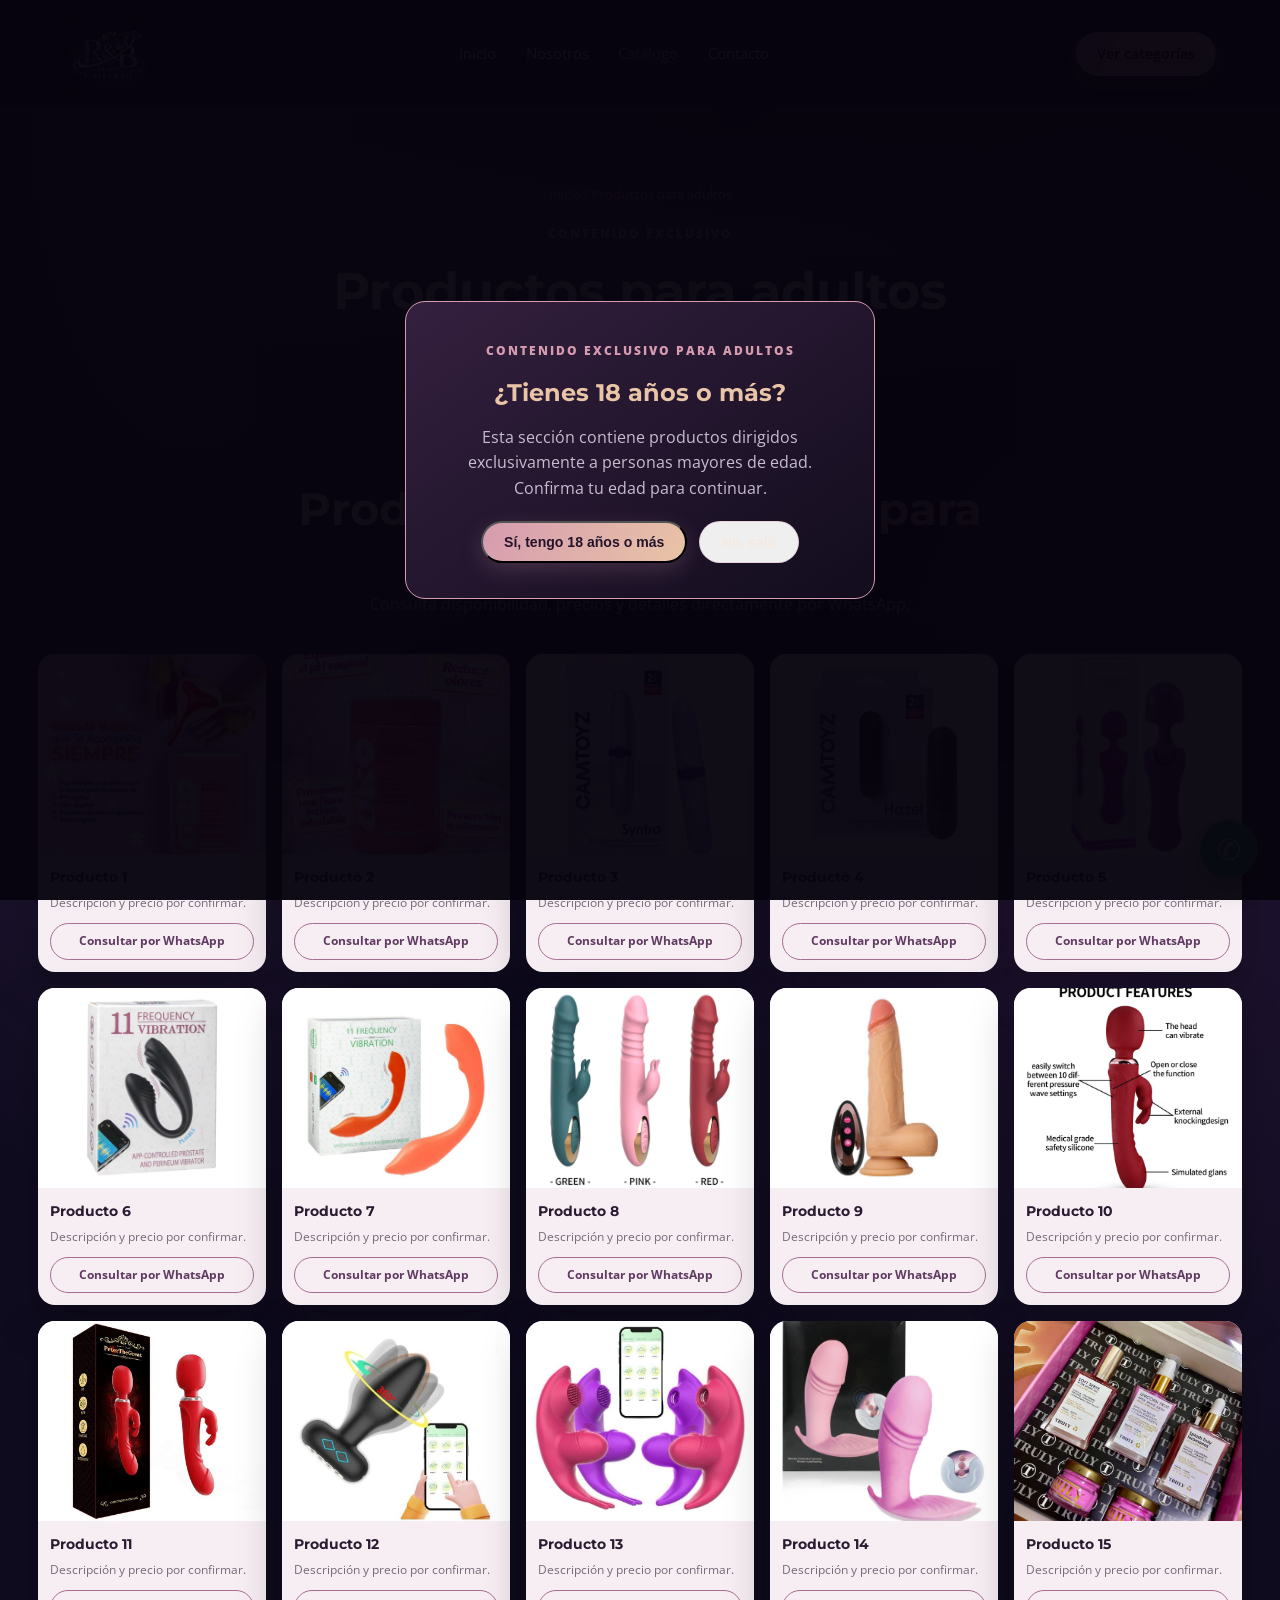
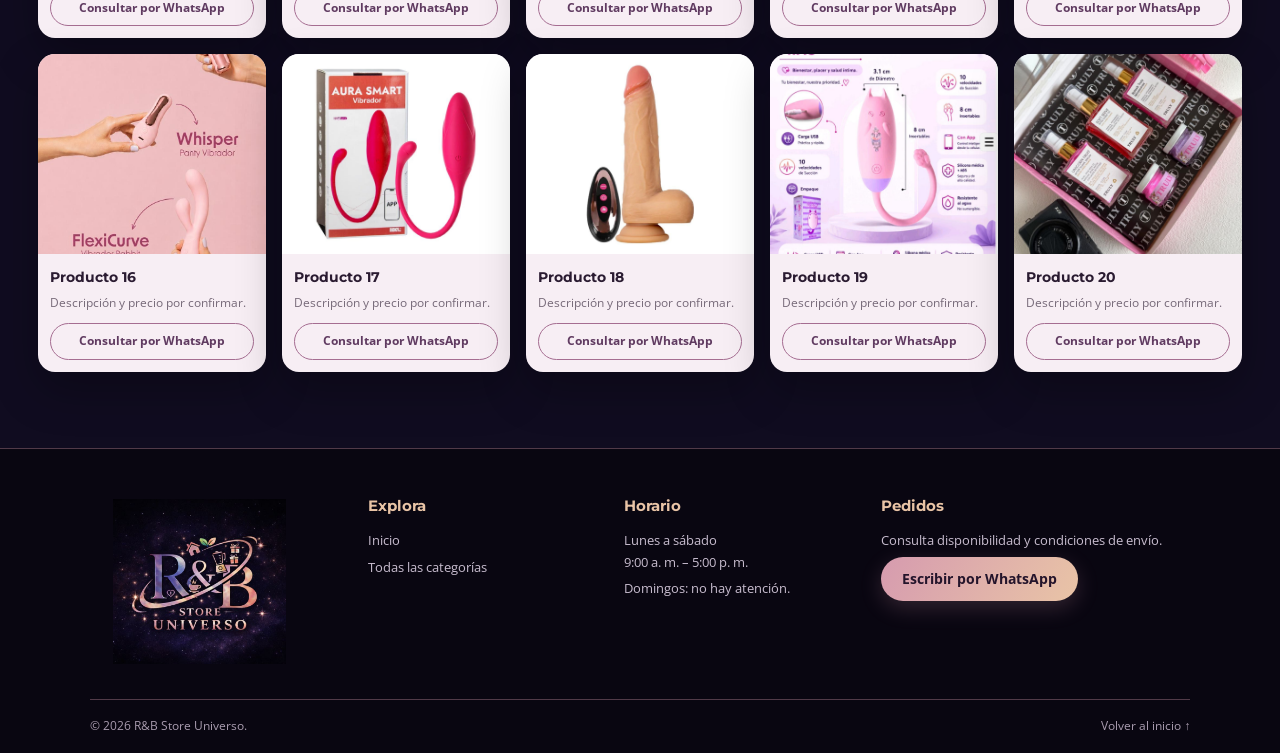
==== Paginas/Adultos/index.html @ d312e918 "Avances Proyecto Integrador" ====
<!DOCTYPE html>
<html lang="es">
<head>
<meta charset="UTF-8">
<meta name="viewport" content="width=device-width, initial-scale=1.0">
<title>Productos para adultos | R&B Store Universo</title>
<link href="https://fonts.googleapis.com/css2?family=Montserrat:wght@400;500;600;700;800&family=Open+Sans:wght@400;500;600;700&display=swap" rel="stylesheet">
<link rel="stylesheet" href="../../Css/estilos.css">
<script src="../../Js/script.js" defer></script>
</head>
<body>
<header class="site-header">
  <a class="brand" href="../../index.html"><img src="../../Img/logo.png" alt="R&B Store Universo"></a>
  <button class="menu-toggle" aria-label="Abrir menú" aria-expanded="false"><span></span><span></span><span></span></button>
  <nav class="main-nav"><a href="../../index.html">Inicio</a><a href="../../index.html#nosotros">Nosotros</a><a class="active" href="#productos">Catálogo</a><a href="../../index.html#contacto">Contacto</a></nav>
  <a class="header-cta" href="../../index.html#categorias">Ver categorías</a>
</header>
<main>
  <section class="category-hero">
    <div class="breadcrumb"><a href="../../index.html">Inicio</a> / Productos para adultos</div>
    <span class="eyebrow">CONTENIDO EXCLUSIVO</span>
    <h1>Productos para adultos</h1>
    <p>Catálogo exclusivo para personas mayores de 18 años.</p>
  </section>
  <section class="section category-products" id="productos">
    <div class="section-heading">
      <span class="eyebrow">NUESTRO CATÁLOGO</span>
      <h2>Productos de <em>productos para adultos</em></h2>
      <p>Consulta disponibilidad, precios y detalles directamente por WhatsApp.</p>
    </div>
    <div class="product-grid grid-5x4">
      <article class="product-card">
        <img src="img/producto-01.jpg" alt="Producto 1 - Productos para adultos" loading="lazy">
        <div class="product-info">
          <h3>Producto 1</h3>
          <p>Descripción y precio por confirmar.</p>
          <a class="btn btn-outline" href="#" data-whatsapp>Consultar por WhatsApp</a>
        </div>
      </article>
      <article class="product-card">
        <img src="img/producto-02.jpg" alt="Producto 2 - Productos para adultos" loading="lazy">
        <div class="product-info">
          <h3>Producto 2</h3>
          <p>Descripción y precio por confirmar.</p>
          <a class="btn btn-outline" href="#" data-whatsapp>Consultar por WhatsApp</a>
        </div>
      </article>
      <article class="product-card">
        <img src="img/producto-03.jpg" alt="Producto 3 - Productos para adultos" loading="lazy">
        <div class="product-info">
          <h3>Producto 3</h3>
          <p>Descripción y precio por confirmar.</p>
          <a class="btn btn-outline" href="#" data-whatsapp>Consultar por WhatsApp</a>
        </div>
      </article>
      <article class="product-card">
        <img src="img/producto-04.jpg" alt="Producto 4 - Productos para adultos" loading="lazy">
        <div class="product-info">
          <h3>Producto 4</h3>
          <p>Descripción y precio por confirmar.</p>
          <a class="btn btn-outline" href="#" data-whatsapp>Consultar por WhatsApp</a>
        </div>
      </article>
      <article class="product-card">
        <img src="img/producto-05.jpg" alt="Producto 5 - Productos para adultos" loading="lazy">
        <div class="product-info">
          <h3>Producto 5</h3>
          <p>Descripción y precio por confirmar.</p>
          <a class="btn btn-outline" href="#" data-whatsapp>Consultar por WhatsApp</a>
        </div>
      </article>
      <article class="product-card">
        <img src="img/producto-06.jpg" alt="Producto 6 - Productos para adultos" loading="lazy">
        <div class="product-info">
          <h3>Producto 6</h3>
          <p>Descripción y precio por confirmar.</p>
          <a class="btn btn-outline" href="#" data-whatsapp>Consultar por WhatsApp</a>
        </div>
      </article>
      <article class="product-card">
        <img src="img/producto-07.jpg" alt="Producto 7 - Productos para adultos" loading="lazy">
        <div class="product-info">
          <h3>Producto 7</h3>
          <p>Descripción y precio por confirmar.</p>
          <a class="btn btn-outline" href="#" data-whatsapp>Consultar por WhatsApp</a>
        </div>
      </article>
      <article class="product-card">
        <img src="img/producto-08.jpg" alt="Producto 8 - Productos para adultos" loading="lazy">
        <div class="product-info">
          <h3>Producto 8</h3>
          <p>Descripción y precio por confirmar.</p>
          <a class="btn btn-outline" href="#" data-whatsapp>Consultar por WhatsApp</a>
        </div>
      </article>
      <article class="product-card">
        <img src="img/producto-09.jpg" alt="Producto 9 - Productos para adultos" loading="lazy">
        <div class="product-info">
          <h3>Producto 9</h3>
          <p>Descripción y precio por confirmar.</p>
          <a class="btn btn-outline" href="#" data-whatsapp>Consultar por WhatsApp</a>
        </div>
      </article>
      <article class="product-card">
        <img src="img/producto-10.jpg" alt="Producto 10 - Productos para adultos" loading="lazy">
        <div class="product-info">
          <h3>Producto 10</h3>
          <p>Descripción y precio por confirmar.</p>
          <a class="btn btn-outline" href="#" data-whatsapp>Consultar por WhatsApp</a>
        </div>
      </article>
      <article class="product-card">
        <img src="img/producto-11.jpg" alt="Producto 11 - Productos para adultos" loading="lazy">
        <div class="product-info">
          <h3>Producto 11</h3>
          <p>Descripción y precio por confirmar.</p>
          <a class="btn btn-outline" href="#" data-whatsapp>Consultar por WhatsApp</a>
        </div>
      </article>
      <article class="product-card">
        <img src="img/producto-12.jpg" alt="Producto 12 - Productos para adultos" loading="lazy">
        <div class="product-info">
          <h3>Producto 12</h3>
          <p>Descripción y precio por confirmar.</p>
          <a class="btn btn-outline" href="#" data-whatsapp>Consultar por WhatsApp</a>
        </div>
      </article>
      <article class="product-card">
        <img src="img/producto-13.jpg" alt="Producto 13 - Productos para adultos" loading="lazy">
        <div class="product-info">
          <h3>Producto 13</h3>
          <p>Descripción y precio por confirmar.</p>
          <a class="btn btn-outline" href="#" data-whatsapp>Consultar por WhatsApp</a>
        </div>
      </article>
      <article class="product-card">
        <img src="img/producto-14.jpg" alt="Producto 14 - Productos para adultos" loading="lazy">
        <div class="product-info">
          <h3>Producto 14</h3>
          <p>Descripción y precio por confirmar.</p>
          <a class="btn btn-outline" href="#" data-whatsapp>Consultar por WhatsApp</a>
        </div>
      </article>
      <article class="product-card">
        <img src="img/producto-15.jpg" alt="Producto 15 - Productos para adultos" loading="lazy">
        <div class="product-info">
          <h3>Producto 15</h3>
          <p>Descripción y precio por confirmar.</p>
          <a class="btn btn-outline" href="#" data-whatsapp>Consultar por WhatsApp</a>
        </div>
      </article>
      <article class="product-card">
        <img src="img/producto-16.jpg" alt="Producto 16 - Productos para adultos" loading="lazy">
        <div class="product-info">
          <h3>Producto 16</h3>
          <p>Descripción y precio por confirmar.</p>
          <a class="btn btn-outline" href="#" data-whatsapp>Consultar por WhatsApp</a>
        </div>
      </article>
      <article class="product-card">
        <img src="img/producto-17.jpg" alt="Producto 17 - Productos para adultos" loading="lazy">
        <div class="product-info">
          <h3>Producto 17</h3>
          <p>Descripción y precio por confirmar.</p>
          <a class="btn btn-outline" href="#" data-whatsapp>Consultar por WhatsApp</a>
        </div>
      </article>
      <article class="product-card">
        <img src="img/producto-18.jpg" alt="Producto 18 - Productos para adultos" loading="lazy">
        <div class="product-info">
          <h3>Producto 18</h3>
          <p>Descripción y precio por confirmar.</p>
          <a class="btn btn-outline" href="#" data-whatsapp>Consultar por WhatsApp</a>
        </div>
      </article>
      <article class="product-card">
        <img src="img/producto-19.jpg" alt="Producto 19 - Productos para adultos" loading="lazy">
        <div class="product-info">
          <h3>Producto 19</h3>
          <p>Descripción y precio por confirmar.</p>
          <a class="btn btn-outline" href="#" data-whatsapp>Consultar por WhatsApp</a>
        </div>
      </article>
      <article class="product-card">
        <img src="img/producto-20.jpg" alt="Producto 20 - Productos para adultos" loading="lazy">
        <div class="product-info">
          <h3>Producto 20</h3>
          <p>Descripción y precio por confirmar.</p>
          <a class="btn btn-outline" href="#" data-whatsapp>Consultar por WhatsApp</a>
        </div>
      </article>
    </div>
  </section>
</main>
<footer class="site-footer" id="contacto">
  <div class="footer-main">
    <a class="footer-brand" href="../../index.html"><img src="../../Img/logo.png" alt="R&B Store Universo"></a>
    <div><h3>Explora</h3><a href="../../index.html">Inicio</a><a href="../../index.html#categorias">Todas las categorías</a></div>
    <div><h3>Horario</h3><p>Lunes a sábado<br>9:00 a. m. – 5:00 p. m.</p><p>Domingos: no hay atención.</p></div>
    <div><h3>Pedidos</h3><p>Consulta disponibilidad y condiciones de envío.</p><a class="btn btn-primary" href="#" data-whatsapp>Escribir por WhatsApp</a></div>
  </div>
  <div class="footer-bottom"><span>© <span data-year></span> R&amp;B Store Universo.</span><a href="../../index.html">Volver al inicio ↑</a></div>
</footer>
<a class="whatsapp-float" href="#" data-whatsapp aria-label="Contactar por WhatsApp">✆</a>
<div class="age-gate" data-age-gate role="dialog" aria-modal="true" aria-labelledby="age-title">
  <div class="age-box">
    <span class="eyebrow">CONTENIDO EXCLUSIVO PARA ADULTOS</span>
    <h2 id="age-title">¿Tienes 18 años o más?</h2>
    <p>Esta sección contiene productos dirigidos exclusivamente a personas mayores de edad. Confirma tu edad para continuar.</p>
    <div class="age-actions">
      <button class="btn btn-primary" data-age-yes>Sí, tengo 18 años o más</button>
      <button class="btn btn-secondary" data-age-no>No, salir</button>
    </div>
  </div>
</div>
</body>
</html>
---- Css/estilos.css ----
/* Identidad R&B Store Universo: azul noche, morado, rosa champagne y rose gold */
:root{--night:#100c20;--purple:#302044;--purple2:#4a2b61;--rose:#d69baf;--gold:#e9c4a6;--lavender:#d8d1e9;--cream:#f5e8df;--text:#f8f1f5;--muted:#c8bdcf;--line:rgba(214,155,175,.35);--shadow:0 18px 45px rgba(0,0,0,.28)}
*{box-sizing:border-box;margin:0;padding:0}html{scroll-behavior:smooth}body{font-family:"Open Sans",sans-serif;color:var(--text);background:radial-gradient(ellipse at 15% 5%,#38234d 0,transparent 35%),radial-gradient(ellipse at 85% 30%,#251536 0,transparent 35%),var(--night);line-height:1.6}a{color:inherit;text-decoration:none}img{max-width:100%;display:block}
.site-header{min-height:94px;padding:12px clamp(18px,5vw,76px);display:flex;align-items:center;justify-content:space-between;gap:24px;background:rgba(12,8,23,.94);border-bottom:1px solid var(--line);position:relative;z-index:20}.brand img{width:118px;height:72px;object-fit:contain}.main-nav{display:flex;align-items:center;gap:clamp(14px,2.3vw,34px)}.main-nav a{font-size:.91rem;color:var(--cream)}.main-nav a:hover,.main-nav a.active{color:var(--rose)}.header-cta,.btn{display:inline-flex;align-items:center;justify-content:center;gap:9px;border-radius:999px;padding:11px 21px;font-weight:700;font-size:.88rem;transition:.2s}.header-cta,.btn-primary{color:#24142b;background:linear-gradient(120deg,var(--rose),var(--gold));box-shadow:0 7px 22px rgba(214,155,175,.2)}.btn:hover,.header-cta:hover{transform:translateY(-2px);box-shadow:0 10px 26px rgba(214,155,175,.3)}.menu-toggle{display:none;background:none;border:0;cursor:pointer}.menu-toggle span{display:block;width:26px;height:2px;background:var(--gold);margin:6px}
.hero{min-height:490px;padding:70px clamp(22px,8vw,120px);display:grid;grid-template-columns:1.05fr .95fr;align-items:center;gap:35px;overflow:hidden;background:radial-gradient(ellipse at 72% 45%,rgba(121,64,145,.48),transparent 43%)}.eyebrow{font-size:.72rem;letter-spacing:2px;color:var(--rose);font-weight:800}.hero h1,.section-heading h2,.about-copy h2,.promo-banner h2,.category-hero h1{font-family:Montserrat,sans-serif;font-size:clamp(2.35rem,5vw,4.4rem);line-height:1.12;margin:16px 0;color:var(--cream)}h1 em,h2 em{font-style:normal;color:var(--rose)}.hero-content p{max-width:510px;color:var(--muted);font-size:1.08rem;margin-bottom:28px}.hero-art{min-height:320px;display:grid;place-items:center;position:relative}.hero-product{width:min(300px,75%);aspect-ratio:1;border:1px solid rgba(233,196,166,.65);border-radius:50%;display:grid;place-content:center;text-align:center;font-family:Montserrat,sans-serif;font-size:4rem;font-weight:800;color:var(--gold);text-shadow:0 0 25px #d69baf;box-shadow:0 0 65px rgba(192,111,175,.3),inset 0 0 45px rgba(192,111,175,.18);background:radial-gradient(circle,#5a356d 0,#20142f 65%,transparent 67%)}.hero-product small{font-size:.7rem;letter-spacing:4px}.orbit{position:absolute;width:95%;height:52%;border:2px solid rgba(233,196,166,.55);border-radius:50%;transform:rotate(-24deg)}.orbit-two{width:110%;height:65%;border-color:rgba(214,155,175,.35);transform:rotate(28deg)}.spark{position:absolute;color:var(--gold);font-size:2rem}.spark-one{top:12%;left:20%}.spark-two{right:14%;top:28%}
.section{padding:76px clamp(20px,7vw,100px)}.section-heading{text-align:center;margin:0 auto 36px;max-width:700px}.section-heading h2{font-size:clamp(1.9rem,3.5vw,2.8rem);margin:8px 0}.section-heading p{color:var(--muted)}.category-grid{display:grid;grid-template-columns:repeat(4,1fr);gap:18px}.category-card{min-height:175px;border:1px solid var(--line);border-radius:18px;padding:24px 18px;background:linear-gradient(145deg,rgba(74,43,97,.7),rgba(21,13,34,.9));box-shadow:var(--shadow);transition:.25s;display:flex;flex-direction:column;align-items:flex-start;justify-content:center}.category-card:hover{transform:translateY(-6px);border-color:var(--gold)}.category-icon{font-size:2.3rem;color:var(--gold);line-height:1.2}.category-card h3{font-family:Montserrat,sans-serif;margin:12px 0 4px;font-size:1rem}.category-card>span:last-child{font-size:.78rem;color:var(--rose)}.category-adult{border-color:rgba(214,155,175,.65);background:linear-gradient(145deg,rgba(75,30,54,.8),rgba(22,12,28,.95))}
.featured-section{background:rgba(8,5,17,.32)}.product-grid{display:grid;grid-template-columns:repeat(3,1fr);gap:22px}.product-card{background:#f7eef4;color:#2a1b31;border-radius:17px;overflow:hidden;box-shadow:var(--shadow)}.product-placeholder{height:190px;display:grid;place-items:center;background:linear-gradient(135deg,#ead8e7,#f9eee8);color:#795a78;font-size:.75rem;font-weight:800;letter-spacing:1px}.product-info{padding:18px}.product-info h3{font-family:Montserrat,sans-serif;font-size:1rem}.product-info p{color:#776a79;font-size:.85rem;margin:5px 0 14px}.btn-outline{border:1px solid #a56d91;color:#603b61;padding:9px 14px;font-size:.78rem}
.about-section{display:grid;grid-template-columns:.7fr 1.3fr;align-items:center;gap:55px}.about-logo{display:grid;place-items:center;padding:20px;background:radial-gradient(circle,rgba(91,52,111,.5),transparent 68%)}.about-logo img{width:min(300px,100%);border-radius:12px;mix-blend-mode:screen}.about-copy h2{font-size:clamp(1.8rem,3vw,2.8rem)}.about-copy p{color:var(--muted);margin:15px 0 20px}.text-link{color:var(--gold);font-weight:700}.benefits{padding-top:20px;display:grid;grid-template-columns:repeat(4,1fr);gap:20px;text-align:center}.benefits>div{padding:25px 15px;border:1px solid var(--line);border-radius:15px;background:rgba(55,34,70,.45)}.benefits span{font-size:2rem;color:var(--rose)}.benefits h3{font-family:Montserrat,sans-serif;font-size:1rem;margin:8px}.benefits p{font-size:.82rem;color:var(--muted)}
.promo-banner{margin:15px clamp(20px,7vw,100px) 75px;padding:45px 50px;border:1px solid var(--line);border-radius:24px;background:radial-gradient(ellipse at 80% 50%,rgba(125,64,138,.6),transparent 45%),linear-gradient(110deg,#261733,#140d22);display:flex;align-items:center;justify-content:space-between;gap:20px}.promo-banner h2{font-size:clamp(1.7rem,3vw,2.6rem)}.promo-banner p{color:var(--muted)}
.site-footer{background:#090611;border-top:1px solid var(--line);padding:45px clamp(20px,7vw,100px) 18px}.footer-main{display:grid;grid-template-columns:1.1fr 1fr 1fr 1.4fr;gap:35px}.footer-brand img{width:150px;height:110px;object-fit:contain}.footer-main h3{font-family:Montserrat,sans-serif;color:var(--gold);font-size:.95rem;margin-bottom:12px}.footer-main p,.footer-main a:not(.btn){font-size:.84rem;color:var(--muted);display:block;margin:5px 0}.footer-bottom{border-top:1px solid var(--line);margin-top:30px;padding-top:16px;display:flex;justify-content:space-between;gap:15px;color:#a99caf;font-size:.76rem}.whatsapp-float{position:fixed;right:22px;bottom:22px;width:58px;height:58px;border-radius:50%;display:grid;place-items:center;background:#20c56b;color:#fff;font-size:1.8rem;box-shadow:0 8px 25px rgba(0,0,0,.35);z-index:15}
.category-hero{text-align:center;padding:75px 20px 55px;background:radial-gradient(ellipse at center,rgba(103,58,127,.5),transparent 65%)}.category-hero h1{font-size:clamp(2rem,4vw,3.4rem)}.category-hero p{color:var(--muted);max-width:650px;margin:auto}.breadcrumb{color:var(--rose);font-size:.82rem;margin-bottom:15px}.category-products{padding-top:35px}.empty-note{text-align:center;color:var(--muted);padding:25px;border:1px dashed var(--line);border-radius:15px;margin-top:25px}.age-gate{position:fixed;inset:0;background:rgba(7,4,14,.96);z-index:100;display:none;place-items:center;padding:20px}.age-gate.show{display:grid}.age-box{max-width:470px;text-align:center;padding:35px;border:1px solid var(--rose);border-radius:20px;background:linear-gradient(145deg,#34203f,#120c1d)}.age-box h2{font-family:Montserrat,sans-serif;color:var(--gold);margin:12px}.age-box p{color:var(--muted);margin-bottom:20px}.age-actions{display:flex;justify-content:center;gap:12px;flex-wrap:wrap}.btn-secondary{border:1px solid var(--line);color:var(--cream)}
@media(max-width:900px){.category-grid{grid-template-columns:repeat(2,1fr)}.footer-main{grid-template-columns:repeat(2,1fr)}.hero{padding-top:55px;padding-bottom:55px}}
@media(max-width:680px){.site-header{min-height:78px}.brand img{width:95px;height:58px}.menu-toggle{display:block;order:3}.header-cta{display:none}.main-nav{display:none;position:absolute;top:100%;left:0;right:0;padding:18px 24px;background:#100b1c;border-bottom:1px solid var(--line);flex-direction:column;align-items:stretch}.main-nav.open{display:flex}.main-nav a{padding:8px 0}.hero{grid-template-columns:1fr;text-align:center;padding:50px 22px 35px}.hero-content p{margin-left:auto;margin-right:auto}.hero-art{min-height:240px}.hero-product{font-size:3rem;width:220px}.section{padding:55px 20px}.category-grid{gap:12px}.category-card{min-height:145px;padding:17px 14px}.product-grid{grid-template-columns:1fr}.product-placeholder{height:170px}.about-section{grid-template-columns:1fr;gap:20px;text-align:center}.about-logo img{width:210px}.benefits{grid-template-columns:repeat(2,1fr);padding-top:0}.promo-banner{margin:5px 20px 55px;padding:30px 22px;display:block;text-align:center}.promo-banner .btn{margin-top:20px}.footer-main{grid-template-columns:1fr 1fr;gap:25px}.footer-brand img{width:120px}.footer-bottom{flex-direction:column;text-align:center}.whatsapp-float{width:52px;height:52px;right:15px;bottom:15px}}
@media(max-width:390px){.category-grid,.benefits,.footer-main{grid-template-columns:1fr}.footer-main{text-align:center}.footer-brand img{margin:auto}}


/* ===== Tarjetas de producto ===== */
.product-card img{width:100%;height:200px;object-fit:cover;background:#ead8e7}
.product-placeholder{height:200px}
.product-card .btn-outline{width:100%}

/* ===== Cuadrícula 5x4 en cada categoría ===== */
.category-products{padding-left:clamp(14px,3vw,48px);padding-right:clamp(14px,3vw,48px)}
.product-grid.grid-5x4{grid-template-columns:repeat(5,1fr);gap:16px}
.grid-5x4 .product-info{padding:12px}
.grid-5x4 .product-info h3{font-size:.9rem}
.grid-5x4 .product-info p{font-size:.78rem;margin:4px 0 10px}
.grid-5x4 .btn-outline{padding:8px 6px;font-size:.72rem}
@media(max-width:1000px){.product-grid.grid-5x4{grid-template-columns:repeat(3,1fr)}}
@media(max-width:680px){.product-grid.grid-5x4{grid-template-columns:repeat(2,1fr);gap:12px}.product-card img,.product-placeholder{height:150px}}
@media(max-width:390px){.product-grid.grid-5x4{grid-template-columns:1fr}}

/* ===== Categorías 3x2 centradas ===== */
.category-grid{grid-template-columns:repeat(3,1fr);max-width:900px;margin:0 auto}
.category-card{align-items:center;text-align:center}
@media(max-width:680px){.category-grid{grid-template-columns:repeat(2,1fr)}}
@media(max-width:390px){.category-grid{grid-template-columns:1fr}}

/* ===== Logo y banner a la misma altura ===== */
.top-row{display:flex;align-items:center;justify-content:space-between;gap:clamp(16px,3vw,48px);width:100%;margin:0;padding:16px clamp(12px,2vw,28px) 12px}
.top-row a{flex:none;display:block}
.top-row img{height:clamp(80px,23vw,440px);width:auto;display:block;border-radius:16px}

/* ===== Encabezado fijo (sticky) con logo siempre visible ===== */
.site-header{position:sticky;top:0;min-height:100px}
.site-header .brand img{height:84px;width:auto}
.home-page .site-header .brand{transition:opacity .25s}
.home-page:not(.scrolled) .site-header .brand{opacity:0;pointer-events:none}
.footer-brand img{width:220px;height:165px}
@media(max-width:680px){.site-header{min-height:72px}.site-header .brand img{height:56px}}
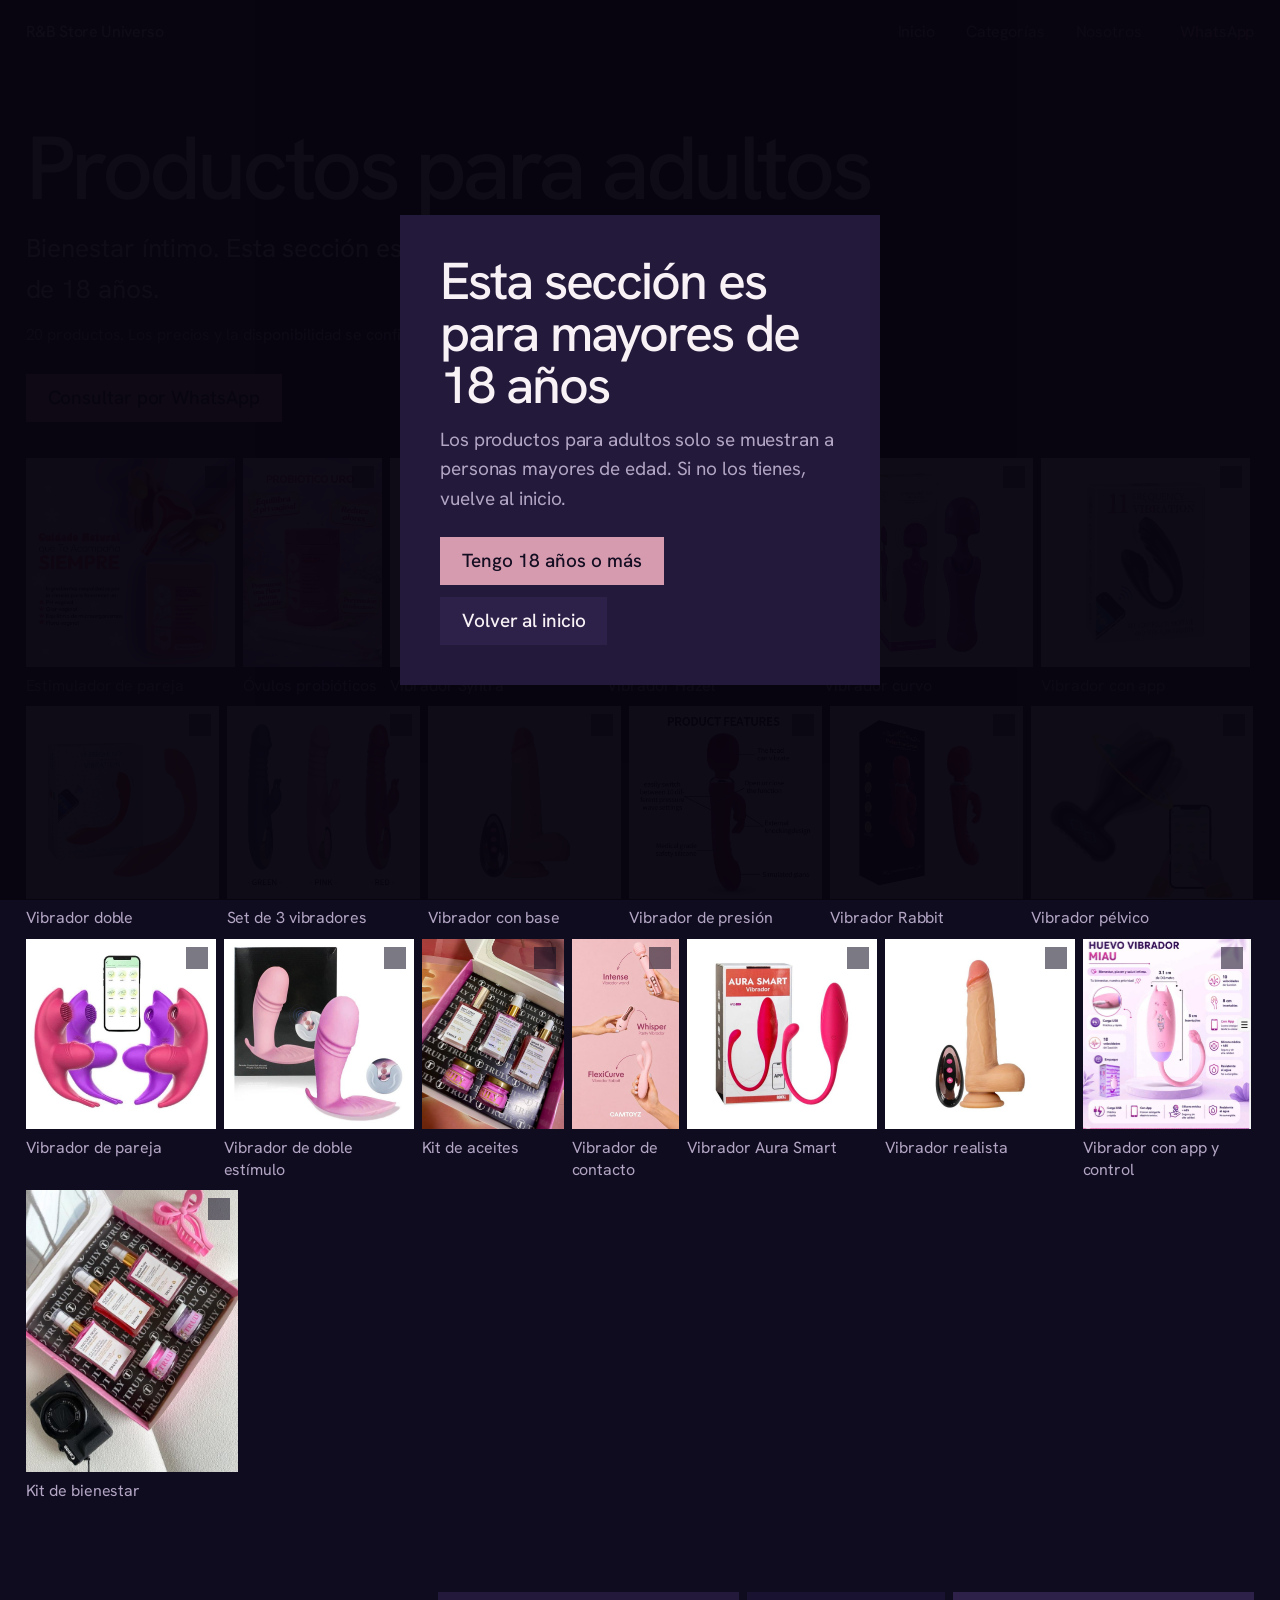
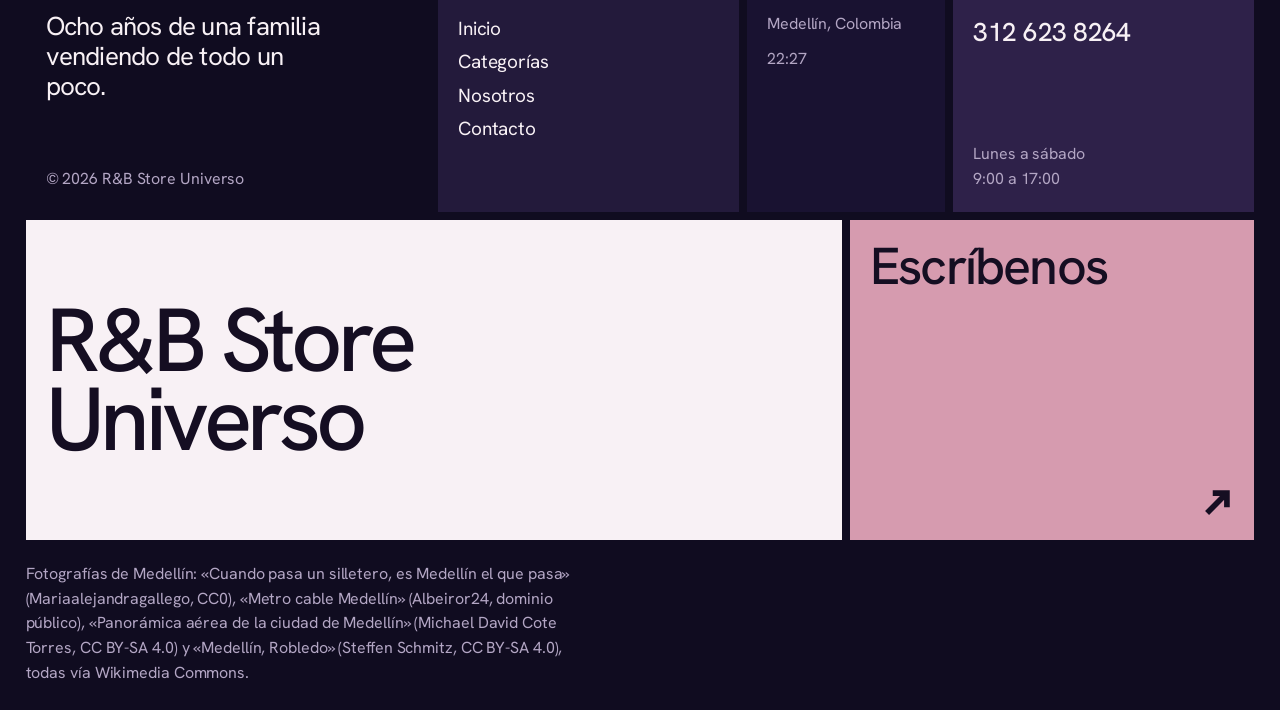
==== commit 8be4b9eb: "Rediseño del sitio de R&B Store Universo - Una sola hoja de estilos sobre la paleta original (noche," ====
--- a/Paginas/Adultos/index.html
+++ b/Paginas/Adultos/index.html
@@ -3,213 +3,216 @@
 <head>
 <meta charset="UTF-8">
 <meta name="viewport" content="width=device-width, initial-scale=1.0">
-<title>Productos para adultos | R&B Store Universo</title>
-<link href="https://fonts.googleapis.com/css2?family=Montserrat:wght@400;500;600;700;800&family=Open+Sans:wght@400;500;600;700&display=swap" rel="stylesheet">
+<meta name="description" content="Productos para adultos en R&amp;B Store Universo: Bienestar íntimo. Esta sección es solo para mayores de 18 años.">
+<title>Productos para adultos | R&amp;B Store Universo</title>
+<link rel="icon" href="../../Img/favicon.png" type="image/png">
+<link rel="preconnect" href="https://fonts.googleapis.com">
+<link rel="preconnect" href="https://fonts.gstatic.com" crossorigin>
+<link href="https://fonts.googleapis.com/css2?family=Hanken+Grotesk:wght@400;500&display=swap" rel="stylesheet">
 <link rel="stylesheet" href="../../Css/estilos.css">
+<script>document.documentElement.classList.add("js");setTimeout(function(){if(!document.documentElement.classList.contains("js-ready")){document.documentElement.classList.remove("js")}},2500)</script>
 <script src="../../Js/script.js" defer></script>
 </head>
 <body>
-<header class="site-header">
-  <a class="brand" href="../../index.html"><img src="../../Img/logo.png" alt="R&B Store Universo"></a>
-  <button class="menu-toggle" aria-label="Abrir menú" aria-expanded="false"><span></span><span></span><span></span></button>
-  <nav class="main-nav"><a href="../../index.html">Inicio</a><a href="../../index.html#nosotros">Nosotros</a><a class="active" href="#productos">Catálogo</a><a href="../../index.html#contacto">Contacto</a></nav>
-  <a class="header-cta" href="../../index.html#categorias">Ver categorías</a>
+<header class="bar">
+  <a class="bar-brand" href="../../index.html">R&amp;B Store Universo</a>
+  <nav class="bar-nav">
+    <a href="../../index.html">Inicio</a>
+    <a href="../../index.html#categorias">Categorías</a>
+    <a href="../../index.html#nosotros">Nosotros</a>
+  </nav>
+  <a class="bar-action" href="https://wa.me/573126238264" data-whatsapp>WhatsApp</a>
 </header>
 <main>
-  <section class="category-hero">
-    <div class="breadcrumb"><a href="../../index.html">Inicio</a> / Productos para adultos</div>
-    <span class="eyebrow">CONTENIDO EXCLUSIVO</span>
+  <section class="cat-head">
     <h1>Productos para adultos</h1>
-    <p>Catálogo exclusivo para personas mayores de 18 años.</p>
+    <p class="cat-line">Bienestar íntimo. Esta sección es solo para mayores de 18 años.</p>
+    <p class="cat-note">20 productos. Los precios y la disponibilidad se confirman por WhatsApp.</p>
+    <a class="btn btn-solid cat-btn" href="https://wa.me/573126238264" data-whatsapp>Consultar por WhatsApp</a>
   </section>
-  <section class="section category-products" id="productos">
-    <div class="section-heading">
-      <span class="eyebrow">NUESTRO CATÁLOGO</span>
-      <h2>Productos de <em>productos para adultos</em></h2>
-      <p>Consulta disponibilidad, precios y detalles directamente por WhatsApp.</p>
-    </div>
-    <div class="product-grid grid-5x4">
-      <article class="product-card">
-        <img src="img/producto-01.jpg" alt="Producto 1 - Productos para adultos" loading="lazy">
-        <div class="product-info">
-          <h3>Producto 1</h3>
-          <p>Descripción y precio por confirmar.</p>
-          <a class="btn btn-outline" href="#" data-whatsapp>Consultar por WhatsApp</a>
-        </div>
-      </article>
-      <article class="product-card">
-        <img src="img/producto-02.jpg" alt="Producto 2 - Productos para adultos" loading="lazy">
-        <div class="product-info">
-          <h3>Producto 2</h3>
-          <p>Descripción y precio por confirmar.</p>
-          <a class="btn btn-outline" href="#" data-whatsapp>Consultar por WhatsApp</a>
-        </div>
-      </article>
-      <article class="product-card">
-        <img src="img/producto-03.jpg" alt="Producto 3 - Productos para adultos" loading="lazy">
-        <div class="product-info">
-          <h3>Producto 3</h3>
-          <p>Descripción y precio por confirmar.</p>
-          <a class="btn btn-outline" href="#" data-whatsapp>Consultar por WhatsApp</a>
-        </div>
-      </article>
-      <article class="product-card">
-        <img src="img/producto-04.jpg" alt="Producto 4 - Productos para adultos" loading="lazy">
-        <div class="product-info">
-          <h3>Producto 4</h3>
-          <p>Descripción y precio por confirmar.</p>
-          <a class="btn btn-outline" href="#" data-whatsapp>Consultar por WhatsApp</a>
-        </div>
-      </article>
-      <article class="product-card">
-        <img src="img/producto-05.jpg" alt="Producto 5 - Productos para adultos" loading="lazy">
-        <div class="product-info">
-          <h3>Producto 5</h3>
-          <p>Descripción y precio por confirmar.</p>
-          <a class="btn btn-outline" href="#" data-whatsapp>Consultar por WhatsApp</a>
-        </div>
-      </article>
-      <article class="product-card">
-        <img src="img/producto-06.jpg" alt="Producto 6 - Productos para adultos" loading="lazy">
-        <div class="product-info">
-          <h3>Producto 6</h3>
-          <p>Descripción y precio por confirmar.</p>
-          <a class="btn btn-outline" href="#" data-whatsapp>Consultar por WhatsApp</a>
-        </div>
-      </article>
-      <article class="product-card">
-        <img src="img/producto-07.jpg" alt="Producto 7 - Productos para adultos" loading="lazy">
-        <div class="product-info">
-          <h3>Producto 7</h3>
-          <p>Descripción y precio por confirmar.</p>
-          <a class="btn btn-outline" href="#" data-whatsapp>Consultar por WhatsApp</a>
-        </div>
-      </article>
-      <article class="product-card">
-        <img src="img/producto-08.jpg" alt="Producto 8 - Productos para adultos" loading="lazy">
-        <div class="product-info">
-          <h3>Producto 8</h3>
-          <p>Descripción y precio por confirmar.</p>
-          <a class="btn btn-outline" href="#" data-whatsapp>Consultar por WhatsApp</a>
-        </div>
-      </article>
-      <article class="product-card">
-        <img src="img/producto-09.jpg" alt="Producto 9 - Productos para adultos" loading="lazy">
-        <div class="product-info">
-          <h3>Producto 9</h3>
-          <p>Descripción y precio por confirmar.</p>
-          <a class="btn btn-outline" href="#" data-whatsapp>Consultar por WhatsApp</a>
-        </div>
-      </article>
-      <article class="product-card">
-        <img src="img/producto-10.jpg" alt="Producto 10 - Productos para adultos" loading="lazy">
-        <div class="product-info">
-          <h3>Producto 10</h3>
-          <p>Descripción y precio por confirmar.</p>
-          <a class="btn btn-outline" href="#" data-whatsapp>Consultar por WhatsApp</a>
-        </div>
-      </article>
-      <article class="product-card">
-        <img src="img/producto-11.jpg" alt="Producto 11 - Productos para adultos" loading="lazy">
-        <div class="product-info">
-          <h3>Producto 11</h3>
-          <p>Descripción y precio por confirmar.</p>
-          <a class="btn btn-outline" href="#" data-whatsapp>Consultar por WhatsApp</a>
-        </div>
-      </article>
-      <article class="product-card">
-        <img src="img/producto-12.jpg" alt="Producto 12 - Productos para adultos" loading="lazy">
-        <div class="product-info">
-          <h3>Producto 12</h3>
-          <p>Descripción y precio por confirmar.</p>
-          <a class="btn btn-outline" href="#" data-whatsapp>Consultar por WhatsApp</a>
-        </div>
-      </article>
-      <article class="product-card">
-        <img src="img/producto-13.jpg" alt="Producto 13 - Productos para adultos" loading="lazy">
-        <div class="product-info">
-          <h3>Producto 13</h3>
-          <p>Descripción y precio por confirmar.</p>
-          <a class="btn btn-outline" href="#" data-whatsapp>Consultar por WhatsApp</a>
-        </div>
-      </article>
-      <article class="product-card">
-        <img src="img/producto-14.jpg" alt="Producto 14 - Productos para adultos" loading="lazy">
-        <div class="product-info">
-          <h3>Producto 14</h3>
-          <p>Descripción y precio por confirmar.</p>
-          <a class="btn btn-outline" href="#" data-whatsapp>Consultar por WhatsApp</a>
-        </div>
-      </article>
-      <article class="product-card">
-        <img src="img/producto-15.jpg" alt="Producto 15 - Productos para adultos" loading="lazy">
-        <div class="product-info">
-          <h3>Producto 15</h3>
-          <p>Descripción y precio por confirmar.</p>
-          <a class="btn btn-outline" href="#" data-whatsapp>Consultar por WhatsApp</a>
-        </div>
-      </article>
-      <article class="product-card">
-        <img src="img/producto-16.jpg" alt="Producto 16 - Productos para adultos" loading="lazy">
-        <div class="product-info">
-          <h3>Producto 16</h3>
-          <p>Descripción y precio por confirmar.</p>
-          <a class="btn btn-outline" href="#" data-whatsapp>Consultar por WhatsApp</a>
-        </div>
-      </article>
-      <article class="product-card">
-        <img src="img/producto-17.jpg" alt="Producto 17 - Productos para adultos" loading="lazy">
-        <div class="product-info">
-          <h3>Producto 17</h3>
-          <p>Descripción y precio por confirmar.</p>
-          <a class="btn btn-outline" href="#" data-whatsapp>Consultar por WhatsApp</a>
-        </div>
-      </article>
-      <article class="product-card">
-        <img src="img/producto-18.jpg" alt="Producto 18 - Productos para adultos" loading="lazy">
-        <div class="product-info">
-          <h3>Producto 18</h3>
-          <p>Descripción y precio por confirmar.</p>
-          <a class="btn btn-outline" href="#" data-whatsapp>Consultar por WhatsApp</a>
-        </div>
-      </article>
-      <article class="product-card">
-        <img src="img/producto-19.jpg" alt="Producto 19 - Productos para adultos" loading="lazy">
-        <div class="product-info">
-          <h3>Producto 19</h3>
-          <p>Descripción y precio por confirmar.</p>
-          <a class="btn btn-outline" href="#" data-whatsapp>Consultar por WhatsApp</a>
-        </div>
-      </article>
-      <article class="product-card">
-        <img src="img/producto-20.jpg" alt="Producto 20 - Productos para adultos" loading="lazy">
-        <div class="product-info">
-          <h3>Producto 20</h3>
-          <p>Descripción y precio por confirmar.</p>
-          <a class="btn btn-outline" href="#" data-whatsapp>Consultar por WhatsApp</a>
-        </div>
-      </article>
-    </div>
+  <section class="sheet" aria-label="Productos de Productos para adultos">
+      <figure class="frame reveal" style="--i:1">
+        <button class="frame-pick" type="button" aria-pressed="false" data-pick="Estimulador de pareja (Productos para adultos)" aria-label="Añadir Estimulador de pareja a la consulta">
+          <img src="img/producto-01.jpg" alt="Estimulador rosa con empaque y folleto." width="760" height="760" loading="lazy" decoding="async">
+          <span class="frame-mark" aria-hidden="true"></span>
+        </button>
+        <figcaption><a href="https://wa.me/573126238264?text=Hola%2C%20quiero%20consultar%20por%3A%20Estimulador%20de%20pareja%20%28Productos%20para%20adultos%29." data-whatsapp>Estimulador de pareja</a></figcaption>
+      </figure>
+      <figure class="frame reveal" style="--i:2">
+        <button class="frame-pick" type="button" aria-pressed="false" data-pick="Óvulos probióticos (Productos para adultos)" aria-label="Añadir Óvulos probióticos a la consulta">
+          <img src="img/producto-02.jpg" alt="Frasco de óvulos probióticos con empaque rosado." width="506" height="760" loading="lazy" decoding="async">
+          <span class="frame-mark" aria-hidden="true"></span>
+        </button>
+        <figcaption><a href="https://wa.me/573126238264?text=Hola%2C%20quiero%20consultar%20por%3A%20%C3%93vulos%20probi%C3%B3ticos%20%28Productos%20para%20adultos%29." data-whatsapp>Óvulos probióticos</a></figcaption>
+      </figure>
+      <figure class="frame reveal" style="--i:3">
+        <button class="frame-pick" type="button" aria-pressed="false" data-pick="Vibrador Syntra (Productos para adultos)" aria-label="Añadir Vibrador Syntra a la consulta">
+          <img src="img/producto-03.jpg" alt="Vibrador recargable lila Camtoyz Syntra en su caja." width="760" height="760" loading="lazy" decoding="async">
+          <span class="frame-mark" aria-hidden="true"></span>
+        </button>
+        <figcaption><a href="https://wa.me/573126238264?text=Hola%2C%20quiero%20consultar%20por%3A%20Vibrador%20Syntra%20%28Productos%20para%20adultos%29." data-whatsapp>Vibrador Syntra</a></figcaption>
+      </figure>
+      <figure class="frame reveal" style="--i:4">
+        <button class="frame-pick" type="button" aria-pressed="false" data-pick="Vibrador Hazel (Productos para adultos)" aria-label="Añadir Vibrador Hazel a la consulta">
+          <img src="img/producto-04.jpg" alt="Vibrador recargable negro Camtoyz Hazel en su caja." width="760" height="760" loading="lazy" decoding="async">
+          <span class="frame-mark" aria-hidden="true"></span>
+        </button>
+        <figcaption><a href="https://wa.me/573126238264?text=Hola%2C%20quiero%20consultar%20por%3A%20Vibrador%20Hazel%20%28Productos%20para%20adultos%29." data-whatsapp>Vibrador Hazel</a></figcaption>
+      </figure>
+      <figure class="frame reveal" style="--i:5">
+        <button class="frame-pick" type="button" aria-pressed="false" data-pick="Vibrador curvo (Productos para adultos)" aria-label="Añadir Vibrador curvo a la consulta">
+          <img src="img/producto-05.jpg" alt="Vibrador morado con curva y botón de encendido." width="760" height="760" loading="lazy" decoding="async">
+          <span class="frame-mark" aria-hidden="true"></span>
+        </button>
+        <figcaption><a href="https://wa.me/573126238264?text=Hola%2C%20quiero%20consultar%20por%3A%20Vibrador%20curvo%20%28Productos%20para%20adultos%29." data-whatsapp>Vibrador curvo</a></figcaption>
+      </figure>
+      <figure class="frame reveal" style="--i:0">
+        <button class="frame-pick" type="button" aria-pressed="false" data-pick="Vibrador con app (Productos para adultos)" aria-label="Añadir Vibrador con app a la consulta">
+          <img src="img/producto-06.jpg" alt="Vibrador negro controlado desde una aplicación." width="760" height="760" loading="lazy" decoding="async">
+          <span class="frame-mark" aria-hidden="true"></span>
+        </button>
+        <figcaption><a href="https://wa.me/573126238264?text=Hola%2C%20quiero%20consultar%20por%3A%20Vibrador%20con%20app%20%28Productos%20para%20adultos%29." data-whatsapp>Vibrador con app</a></figcaption>
+      </figure>
+      <figure class="frame reveal" style="--i:1">
+        <button class="frame-pick" type="button" aria-pressed="false" data-pick="Vibrador doble (Productos para adultos)" aria-label="Añadir Vibrador doble a la consulta">
+          <img src="img/producto-07.jpg" alt="Vibrador doble naranja con control de frecuencias." width="760" height="760" loading="lazy" decoding="async">
+          <span class="frame-mark" aria-hidden="true"></span>
+        </button>
+        <figcaption><a href="https://wa.me/573126238264?text=Hola%2C%20quiero%20consultar%20por%3A%20Vibrador%20doble%20%28Productos%20para%20adultos%29." data-whatsapp>Vibrador doble</a></figcaption>
+      </figure>
+      <figure class="frame reveal" style="--i:2">
+        <button class="frame-pick" type="button" aria-pressed="false" data-pick="Set de 3 vibradores (Productos para adultos)" aria-label="Añadir Set de 3 vibradores a la consulta">
+          <img src="img/producto-08.jpg" alt="Tres vibradores en verde, rosa y rojo." width="760" height="760" loading="lazy" decoding="async">
+          <span class="frame-mark" aria-hidden="true"></span>
+        </button>
+        <figcaption><a href="https://wa.me/573126238264?text=Hola%2C%20quiero%20consultar%20por%3A%20Set%20de%203%20vibradores%20%28Productos%20para%20adultos%29." data-whatsapp>Set de 3 vibradores</a></figcaption>
+      </figure>
+      <figure class="frame reveal" style="--i:3">
+        <button class="frame-pick" type="button" aria-pressed="false" data-pick="Vibrador con base (Productos para adultos)" aria-label="Añadir Vibrador con base a la consulta">
+          <img src="img/producto-09.jpg" alt="Vibrador con base y control de velocidad." width="760" height="760" loading="lazy" decoding="async">
+          <span class="frame-mark" aria-hidden="true"></span>
+        </button>
+        <figcaption><a href="https://wa.me/573126238264?text=Hola%2C%20quiero%20consultar%20por%3A%20Vibrador%20con%20base%20%28Productos%20para%20adultos%29." data-whatsapp>Vibrador con base</a></figcaption>
+      </figure>
+      <figure class="frame reveal" style="--i:4">
+        <button class="frame-pick" type="button" aria-pressed="false" data-pick="Vibrador de presión (Productos para adultos)" aria-label="Añadir Vibrador de presión a la consulta">
+          <img src="img/producto-10.jpg" alt="Vibrador con control de presión y función externa." width="760" height="760" loading="lazy" decoding="async">
+          <span class="frame-mark" aria-hidden="true"></span>
+        </button>
+        <figcaption><a href="https://wa.me/573126238264?text=Hola%2C%20quiero%20consultar%20por%3A%20Vibrador%20de%20presi%C3%B3n%20%28Productos%20para%20adultos%29." data-whatsapp>Vibrador de presión</a></figcaption>
+      </figure>
+      <figure class="frame reveal" style="--i:5">
+        <button class="frame-pick" type="button" aria-pressed="false" data-pick="Vibrador Rabbit (Productos para adultos)" aria-label="Añadir Vibrador Rabbit a la consulta">
+          <img src="img/producto-11.jpg" alt="Vibrador Rabbit rojo con empaque." width="760" height="760" loading="lazy" decoding="async">
+          <span class="frame-mark" aria-hidden="true"></span>
+        </button>
+        <figcaption><a href="https://wa.me/573126238264?text=Hola%2C%20quiero%20consultar%20por%3A%20Vibrador%20Rabbit%20%28Productos%20para%20adultos%29." data-whatsapp>Vibrador Rabbit</a></figcaption>
+      </figure>
+      <figure class="frame reveal" style="--i:0">
+        <button class="frame-pick" type="button" aria-pressed="false" data-pick="Vibrador pélvico (Productos para adultos)" aria-label="Añadir Vibrador pélvico a la consulta">
+          <img src="img/producto-12.jpg" alt="Vibrador pélvico negro controlado desde el celular." width="697" height="606" loading="lazy" decoding="async">
+          <span class="frame-mark" aria-hidden="true"></span>
+        </button>
+        <figcaption><a href="https://wa.me/573126238264?text=Hola%2C%20quiero%20consultar%20por%3A%20Vibrador%20p%C3%A9lvico%20%28Productos%20para%20adultos%29." data-whatsapp>Vibrador pélvico</a></figcaption>
+      </figure>
+      <figure class="frame reveal" style="--i:1">
+        <button class="frame-pick" type="button" aria-pressed="false" data-pick="Vibrador de pareja (Productos para adultos)" aria-label="Añadir Vibrador de pareja a la consulta">
+          <img src="img/producto-13.jpg" alt="Vibrador de pareja morado y rosa con aplicación." width="700" height="700" loading="lazy" decoding="async">
+          <span class="frame-mark" aria-hidden="true"></span>
+        </button>
+        <figcaption><a href="https://wa.me/573126238264?text=Hola%2C%20quiero%20consultar%20por%3A%20Vibrador%20de%20pareja%20%28Productos%20para%20adultos%29." data-whatsapp>Vibrador de pareja</a></figcaption>
+      </figure>
+      <figure class="frame reveal" style="--i:2">
+        <button class="frame-pick" type="button" aria-pressed="false" data-pick="Vibrador de doble estímulo (Productos para adultos)" aria-label="Añadir Vibrador de doble estímulo a la consulta">
+          <img src="img/producto-14.jpg" alt="Vibrador de doble estímulo rosa sobre fondo negro." width="760" height="760" loading="lazy" decoding="async">
+          <span class="frame-mark" aria-hidden="true"></span>
+        </button>
+        <figcaption><a href="https://wa.me/573126238264?text=Hola%2C%20quiero%20consultar%20por%3A%20Vibrador%20de%20doble%20est%C3%ADmulo%20%28Productos%20para%20adultos%29." data-whatsapp>Vibrador de doble estímulo</a></figcaption>
+      </figure>
+      <figure class="frame reveal" style="--i:3">
+        <button class="frame-pick" type="button" aria-pressed="false" data-pick="Kit de aceites (Productos para adultos)" aria-label="Añadir Kit de aceites a la consulta">
+          <img src="img/producto-15.jpg" alt="Estuche con tres aceites de masaje." width="570" height="760" loading="lazy" decoding="async">
+          <span class="frame-mark" aria-hidden="true"></span>
+        </button>
+        <figcaption><a href="https://wa.me/573126238264?text=Hola%2C%20quiero%20consultar%20por%3A%20Kit%20de%20aceites%20%28Productos%20para%20adultos%29." data-whatsapp>Kit de aceites</a></figcaption>
+      </figure>
+      <figure class="frame reveal" style="--i:4">
+        <button class="frame-pick" type="button" aria-pressed="false" data-pick="Vibrador de contacto (Productos para adultos)" aria-label="Añadir Vibrador de contacto a la consulta">
+          <img src="img/producto-16.jpg" alt="Vibrador de contacto rosa con tres modos." width="427" height="760" loading="lazy" decoding="async">
+          <span class="frame-mark" aria-hidden="true"></span>
+        </button>
+        <figcaption><a href="https://wa.me/573126238264?text=Hola%2C%20quiero%20consultar%20por%3A%20Vibrador%20de%20contacto%20%28Productos%20para%20adultos%29." data-whatsapp>Vibrador de contacto</a></figcaption>
+      </figure>
+      <figure class="frame reveal" style="--i:5">
+        <button class="frame-pick" type="button" aria-pressed="false" data-pick="Vibrador Aura Smart (Productos para adultos)" aria-label="Añadir Vibrador Aura Smart a la consulta">
+          <img src="img/producto-17.jpg" alt="Vibrador Aura Smart rojo con su empaque." width="760" height="760" loading="lazy" decoding="async">
+          <span class="frame-mark" aria-hidden="true"></span>
+        </button>
+        <figcaption><a href="https://wa.me/573126238264?text=Hola%2C%20quiero%20consultar%20por%3A%20Vibrador%20Aura%20Smart%20%28Productos%20para%20adultos%29." data-whatsapp>Vibrador Aura Smart</a></figcaption>
+      </figure>
+      <figure class="frame reveal" style="--i:0">
+        <button class="frame-pick" type="button" aria-pressed="false" data-pick="Vibrador realista (Productos para adultos)" aria-label="Añadir Vibrador realista a la consulta">
+          <img src="img/producto-18.jpg" alt="Vibrador realista con base y control." width="760" height="760" loading="lazy" decoding="async">
+          <span class="frame-mark" aria-hidden="true"></span>
+        </button>
+        <figcaption><a href="https://wa.me/573126238264?text=Hola%2C%20quiero%20consultar%20por%3A%20Vibrador%20realista%20%28Productos%20para%20adultos%29." data-whatsapp>Vibrador realista</a></figcaption>
+      </figure>
+      <figure class="frame reveal" style="--i:1">
+        <button class="frame-pick" type="button" aria-pressed="false" data-pick="Vibrador con app y control (Productos para adultos)" aria-label="Añadir Vibrador con app y control a la consulta">
+          <img src="img/producto-19.jpg" alt="Vibrador con aplicación y control de intensidad." width="673" height="760" loading="lazy" decoding="async">
+          <span class="frame-mark" aria-hidden="true"></span>
+        </button>
+        <figcaption><a href="https://wa.me/573126238264?text=Hola%2C%20quiero%20consultar%20por%3A%20Vibrador%20con%20app%20y%20control%20%28Productos%20para%20adultos%29." data-whatsapp>Vibrador con app y control</a></figcaption>
+      </figure>
+      <figure class="frame reveal" style="--i:2">
+        <button class="frame-pick" type="button" aria-pressed="false" data-pick="Kit de bienestar (Productos para adultos)" aria-label="Añadir Kit de bienestar a la consulta">
+          <img src="img/producto-20.jpg" alt="Kit de bienestar íntimo con aceites y accesorios." width="570" height="760" loading="lazy" decoding="async">
+          <span class="frame-mark" aria-hidden="true"></span>
+        </button>
+        <figcaption><a href="https://wa.me/573126238264?text=Hola%2C%20quiero%20consultar%20por%3A%20Kit%20de%20bienestar%20%28Productos%20para%20adultos%29." data-whatsapp>Kit de bienestar</a></figcaption>
+      </figure>
   </section>
 </main>
+<div class="picks" data-picks hidden>
+  <p class="picks-count"><strong data-pick-count>0</strong> productos elegidos</p>
+  <button class="picks-clear" type="button" data-pick-clear>Limpiar</button>
+  <a class="btn btn-solid" data-pick-send href="https://wa.me/573126238264">Pedir por WhatsApp</a>
+</div>
 <footer class="site-footer" id="contacto">
-  <div class="footer-main">
-    <a class="footer-brand" href="../../index.html"><img src="../../Img/logo.png" alt="R&B Store Universo"></a>
-    <div><h3>Explora</h3><a href="../../index.html">Inicio</a><a href="../../index.html#categorias">Todas las categorías</a></div>
-    <div><h3>Horario</h3><p>Lunes a sábado<br>9:00 a. m. – 5:00 p. m.</p><p>Domingos: no hay atención.</p></div>
-    <div><h3>Pedidos</h3><p>Consulta disponibilidad y condiciones de envío.</p><a class="btn btn-primary" href="#" data-whatsapp>Escribir por WhatsApp</a></div>
+  <div class="footer-grid">
+    <div class="ft ft-statement">
+      <p class="ft-line">Ocho años de una familia vendiendo de todo un poco.</p>
+      <p class="ft-legal">© <span data-year></span> R&amp;B Store Universo</p>
+    </div>
+    <nav class="ft ft-nav" aria-label="Pie de página">
+      <a href="../../index.html">Inicio</a>
+      <a href="../../index.html#categorias">Categorías</a>
+      <a href="../../index.html#nosotros">Nosotros</a>
+      <a href="../../index.html#contacto">Contacto</a>
+    </nav>
+    <div class="ft ft-place">
+      <p>Medellín, Colombia</p>
+      <p class="ft-clock" data-clock>--:--</p>
+    </div>
+    <div class="ft ft-contact">
+      <a class="ft-wa" href="https://wa.me/573126238264" data-whatsapp>312 623 8264</a>
+      <p>Lunes a sábado<br>9:00 a 17:00</p>
+    </div>
+    <div class="ft ft-word"><span>R&amp;B Store<br>Universo</span></div>
+    <a class="ft ft-invite" href="https://wa.me/573126238264" data-whatsapp>
+      <span>Escríbenos</span>
+      <svg viewBox="0 0 24 24" aria-hidden="true" focusable="false"><path d="M5 19L19 5M9 5h10v10" fill="none" stroke="currentColor" stroke-width="4"/></svg>
+    </a>
   </div>
-  <div class="footer-bottom"><span>© <span data-year></span> R&amp;B Store Universo.</span><a href="../../index.html">Volver al inicio ↑</a></div>
+  <p class="credits">Fotografías de Medellín: «Cuando pasa un silletero, es Medellín el que pasa» (Mariaalejandragallego, CC0), «Metro cable Medellín» (Albeiror24, dominio público), «Panorámica aérea de la ciudad de Medellín» (Michael David Cote Torres, CC BY-SA 4.0) y «Medellín, Robledo» (Steffen Schmitz, CC BY-SA 4.0), todas vía Wikimedia Commons.</p>
 </footer>
-<a class="whatsapp-float" href="#" data-whatsapp aria-label="Contactar por WhatsApp">✆</a>
-<div class="age-gate" data-age-gate role="dialog" aria-modal="true" aria-labelledby="age-title">
-  <div class="age-box">
-    <span class="eyebrow">CONTENIDO EXCLUSIVO PARA ADULTOS</span>
-    <h2 id="age-title">¿Tienes 18 años o más?</h2>
-    <p>Esta sección contiene productos dirigidos exclusivamente a personas mayores de edad. Confirma tu edad para continuar.</p>
-    <div class="age-actions">
-      <button class="btn btn-primary" data-age-yes>Sí, tengo 18 años o más</button>
-      <button class="btn btn-secondary" data-age-no>No, salir</button>
+<div class="gate" data-gate role="dialog" aria-modal="true" aria-labelledby="gate-title">
+  <div class="gate-box">
+    <h2 id="gate-title">Esta sección es para mayores de 18 años</h2>
+    <p>Los productos para adultos solo se muestran a personas mayores de edad. Si no los tienes, vuelve al inicio.</p>
+    <div class="gate-actions">
+      <button class="btn btn-solid" type="button" data-gate-yes>Tengo 18 años o más</button>
+      <a class="btn btn-ghost" href="../../index.html">Volver al inicio</a>
     </div>
   </div>
 </div>
--- a/Css/estilos.css
+++ b/Css/estilos.css
@@ -1,50 +1,427 @@
-/* Identidad R&B Store Universo: azul noche, morado, rosa champagne y rose gold */
-:root{--night:#100c20;--purple:#302044;--purple2:#4a2b61;--rose:#d69baf;--gold:#e9c4a6;--lavender:#d8d1e9;--cream:#f5e8df;--text:#f8f1f5;--muted:#c8bdcf;--line:rgba(214,155,175,.35);--shadow:0 18px 45px rgba(0,0,0,.28)}
-*{box-sizing:border-box;margin:0;padding:0}html{scroll-behavior:smooth}body{font-family:"Open Sans",sans-serif;color:var(--text);background:radial-gradient(ellipse at 15% 5%,#38234d 0,transparent 35%),radial-gradient(ellipse at 85% 30%,#251536 0,transparent 35%),var(--night);line-height:1.6}a{color:inherit;text-decoration:none}img{max-width:100%;display:block}
-.site-header{min-height:94px;padding:12px clamp(18px,5vw,76px);display:flex;align-items:center;justify-content:space-between;gap:24px;background:rgba(12,8,23,.94);border-bottom:1px solid var(--line);position:relative;z-index:20}.brand img{width:118px;height:72px;object-fit:contain}.main-nav{display:flex;align-items:center;gap:clamp(14px,2.3vw,34px)}.main-nav a{font-size:.91rem;color:var(--cream)}.main-nav a:hover,.main-nav a.active{color:var(--rose)}.header-cta,.btn{display:inline-flex;align-items:center;justify-content:center;gap:9px;border-radius:999px;padding:11px 21px;font-weight:700;font-size:.88rem;transition:.2s}.header-cta,.btn-primary{color:#24142b;background:linear-gradient(120deg,var(--rose),var(--gold));box-shadow:0 7px 22px rgba(214,155,175,.2)}.btn:hover,.header-cta:hover{transform:translateY(-2px);box-shadow:0 10px 26px rgba(214,155,175,.3)}.menu-toggle{display:none;background:none;border:0;cursor:pointer}.menu-toggle span{display:block;width:26px;height:2px;background:var(--gold);margin:6px}
-.hero{min-height:490px;padding:70px clamp(22px,8vw,120px);display:grid;grid-template-columns:1.05fr .95fr;align-items:center;gap:35px;overflow:hidden;background:radial-gradient(ellipse at 72% 45%,rgba(121,64,145,.48),transparent 43%)}.eyebrow{font-size:.72rem;letter-spacing:2px;color:var(--rose);font-weight:800}.hero h1,.section-heading h2,.about-copy h2,.promo-banner h2,.category-hero h1{font-family:Montserrat,sans-serif;font-size:clamp(2.35rem,5vw,4.4rem);line-height:1.12;margin:16px 0;color:var(--cream)}h1 em,h2 em{font-style:normal;color:var(--rose)}.hero-content p{max-width:510px;color:var(--muted);font-size:1.08rem;margin-bottom:28px}.hero-art{min-height:320px;display:grid;place-items:center;position:relative}.hero-product{width:min(300px,75%);aspect-ratio:1;border:1px solid rgba(233,196,166,.65);border-radius:50%;display:grid;place-content:center;text-align:center;font-family:Montserrat,sans-serif;font-size:4rem;font-weight:800;color:var(--gold);text-shadow:0 0 25px #d69baf;box-shadow:0 0 65px rgba(192,111,175,.3),inset 0 0 45px rgba(192,111,175,.18);background:radial-gradient(circle,#5a356d 0,#20142f 65%,transparent 67%)}.hero-product small{font-size:.7rem;letter-spacing:4px}.orbit{position:absolute;width:95%;height:52%;border:2px solid rgba(233,196,166,.55);border-radius:50%;transform:rotate(-24deg)}.orbit-two{width:110%;height:65%;border-color:rgba(214,155,175,.35);transform:rotate(28deg)}.spark{position:absolute;color:var(--gold);font-size:2rem}.spark-one{top:12%;left:20%}.spark-two{right:14%;top:28%}
-.section{padding:76px clamp(20px,7vw,100px)}.section-heading{text-align:center;margin:0 auto 36px;max-width:700px}.section-heading h2{font-size:clamp(1.9rem,3.5vw,2.8rem);margin:8px 0}.section-heading p{color:var(--muted)}.category-grid{display:grid;grid-template-columns:repeat(4,1fr);gap:18px}.category-card{min-height:175px;border:1px solid var(--line);border-radius:18px;padding:24px 18px;background:linear-gradient(145deg,rgba(74,43,97,.7),rgba(21,13,34,.9));box-shadow:var(--shadow);transition:.25s;display:flex;flex-direction:column;align-items:flex-start;justify-content:center}.category-card:hover{transform:translateY(-6px);border-color:var(--gold)}.category-icon{font-size:2.3rem;color:var(--gold);line-height:1.2}.category-card h3{font-family:Montserrat,sans-serif;margin:12px 0 4px;font-size:1rem}.category-card>span:last-child{font-size:.78rem;color:var(--rose)}.category-adult{border-color:rgba(214,155,175,.65);background:linear-gradient(145deg,rgba(75,30,54,.8),rgba(22,12,28,.95))}
-.featured-section{background:rgba(8,5,17,.32)}.product-grid{display:grid;grid-template-columns:repeat(3,1fr);gap:22px}.product-card{background:#f7eef4;color:#2a1b31;border-radius:17px;overflow:hidden;box-shadow:var(--shadow)}.product-placeholder{height:190px;display:grid;place-items:center;background:linear-gradient(135deg,#ead8e7,#f9eee8);color:#795a78;font-size:.75rem;font-weight:800;letter-spacing:1px}.product-info{padding:18px}.product-info h3{font-family:Montserrat,sans-serif;font-size:1rem}.product-info p{color:#776a79;font-size:.85rem;margin:5px 0 14px}.btn-outline{border:1px solid #a56d91;color:#603b61;padding:9px 14px;font-size:.78rem}
-.about-section{display:grid;grid-template-columns:.7fr 1.3fr;align-items:center;gap:55px}.about-logo{display:grid;place-items:center;padding:20px;background:radial-gradient(circle,rgba(91,52,111,.5),transparent 68%)}.about-logo img{width:min(300px,100%);border-radius:12px;mix-blend-mode:screen}.about-copy h2{font-size:clamp(1.8rem,3vw,2.8rem)}.about-copy p{color:var(--muted);margin:15px 0 20px}.text-link{color:var(--gold);font-weight:700}.benefits{padding-top:20px;display:grid;grid-template-columns:repeat(4,1fr);gap:20px;text-align:center}.benefits>div{padding:25px 15px;border:1px solid var(--line);border-radius:15px;background:rgba(55,34,70,.45)}.benefits span{font-size:2rem;color:var(--rose)}.benefits h3{font-family:Montserrat,sans-serif;font-size:1rem;margin:8px}.benefits p{font-size:.82rem;color:var(--muted)}
-.promo-banner{margin:15px clamp(20px,7vw,100px) 75px;padding:45px 50px;border:1px solid var(--line);border-radius:24px;background:radial-gradient(ellipse at 80% 50%,rgba(125,64,138,.6),transparent 45%),linear-gradient(110deg,#261733,#140d22);display:flex;align-items:center;justify-content:space-between;gap:20px}.promo-banner h2{font-size:clamp(1.7rem,3vw,2.6rem)}.promo-banner p{color:var(--muted)}
-.site-footer{background:#090611;border-top:1px solid var(--line);padding:45px clamp(20px,7vw,100px) 18px}.footer-main{display:grid;grid-template-columns:1.1fr 1fr 1fr 1.4fr;gap:35px}.footer-brand img{width:150px;height:110px;object-fit:contain}.footer-main h3{font-family:Montserrat,sans-serif;color:var(--gold);font-size:.95rem;margin-bottom:12px}.footer-main p,.footer-main a:not(.btn){font-size:.84rem;color:var(--muted);display:block;margin:5px 0}.footer-bottom{border-top:1px solid var(--line);margin-top:30px;padding-top:16px;display:flex;justify-content:space-between;gap:15px;color:#a99caf;font-size:.76rem}.whatsapp-float{position:fixed;right:22px;bottom:22px;width:58px;height:58px;border-radius:50%;display:grid;place-items:center;background:#20c56b;color:#fff;font-size:1.8rem;box-shadow:0 8px 25px rgba(0,0,0,.35);z-index:15}
-.category-hero{text-align:center;padding:75px 20px 55px;background:radial-gradient(ellipse at center,rgba(103,58,127,.5),transparent 65%)}.category-hero h1{font-size:clamp(2rem,4vw,3.4rem)}.category-hero p{color:var(--muted);max-width:650px;margin:auto}.breadcrumb{color:var(--rose);font-size:.82rem;margin-bottom:15px}.category-products{padding-top:35px}.empty-note{text-align:center;color:var(--muted);padding:25px;border:1px dashed var(--line);border-radius:15px;margin-top:25px}.age-gate{position:fixed;inset:0;background:rgba(7,4,14,.96);z-index:100;display:none;place-items:center;padding:20px}.age-gate.show{display:grid}.age-box{max-width:470px;text-align:center;padding:35px;border:1px solid var(--rose);border-radius:20px;background:linear-gradient(145deg,#34203f,#120c1d)}.age-box h2{font-family:Montserrat,sans-serif;color:var(--gold);margin:12px}.age-box p{color:var(--muted);margin-bottom:20px}.age-actions{display:flex;justify-content:center;gap:12px;flex-wrap:wrap}.btn-secondary{border:1px solid var(--line);color:var(--cream)}
-@media(max-width:900px){.category-grid{grid-template-columns:repeat(2,1fr)}.footer-main{grid-template-columns:repeat(2,1fr)}.hero{padding-top:55px;padding-bottom:55px}}
-@media(max-width:680px){.site-header{min-height:78px}.brand img{width:95px;height:58px}.menu-toggle{display:block;order:3}.header-cta{display:none}.main-nav{display:none;position:absolute;top:100%;left:0;right:0;padding:18px 24px;background:#100b1c;border-bottom:1px solid var(--line);flex-direction:column;align-items:stretch}.main-nav.open{display:flex}.main-nav a{padding:8px 0}.hero{grid-template-columns:1fr;text-align:center;padding:50px 22px 35px}.hero-content p{margin-left:auto;margin-right:auto}.hero-art{min-height:240px}.hero-product{font-size:3rem;width:220px}.section{padding:55px 20px}.category-grid{gap:12px}.category-card{min-height:145px;padding:17px 14px}.product-grid{grid-template-columns:1fr}.product-placeholder{height:170px}.about-section{grid-template-columns:1fr;gap:20px;text-align:center}.about-logo img{width:210px}.benefits{grid-template-columns:repeat(2,1fr);padding-top:0}.promo-banner{margin:5px 20px 55px;padding:30px 22px;display:block;text-align:center}.promo-banner .btn{margin-top:20px}.footer-main{grid-template-columns:1fr 1fr;gap:25px}.footer-brand img{width:120px}.footer-bottom{flex-direction:column;text-align:center}.whatsapp-float{width:52px;height:52px;right:15px;bottom:15px}}
-@media(max-width:390px){.category-grid,.benefits,.footer-main{grid-template-columns:1fr}.footer-main{text-align:center}.footer-brand img{margin:auto}}
-
-
-/* ===== Tarjetas de producto ===== */
-.product-card img{width:100%;height:200px;object-fit:cover;background:#ead8e7}
-.product-placeholder{height:200px}
-.product-card .btn-outline{width:100%}
-
-/* ===== Cuadrícula 5x4 en cada categoría ===== */
-.category-products{padding-left:clamp(14px,3vw,48px);padding-right:clamp(14px,3vw,48px)}
-.product-grid.grid-5x4{grid-template-columns:repeat(5,1fr);gap:16px}
-.grid-5x4 .product-info{padding:12px}
-.grid-5x4 .product-info h3{font-size:.9rem}
-.grid-5x4 .product-info p{font-size:.78rem;margin:4px 0 10px}
-.grid-5x4 .btn-outline{padding:8px 6px;font-size:.72rem}
-@media(max-width:1000px){.product-grid.grid-5x4{grid-template-columns:repeat(3,1fr)}}
-@media(max-width:680px){.product-grid.grid-5x4{grid-template-columns:repeat(2,1fr);gap:12px}.product-card img,.product-placeholder{height:150px}}
-@media(max-width:390px){.product-grid.grid-5x4{grid-template-columns:1fr}}
-
-/* ===== Categorías 3x2 centradas ===== */
-.category-grid{grid-template-columns:repeat(3,1fr);max-width:900px;margin:0 auto}
-.category-card{align-items:center;text-align:center}
-@media(max-width:680px){.category-grid{grid-template-columns:repeat(2,1fr)}}
-@media(max-width:390px){.category-grid{grid-template-columns:1fr}}
-
-/* ===== Logo y banner a la misma altura ===== */
-.top-row{display:flex;align-items:center;justify-content:space-between;gap:clamp(16px,3vw,48px);width:100%;margin:0;padding:16px clamp(12px,2vw,28px) 12px}
-.top-row a{flex:none;display:block}
-.top-row img{height:clamp(80px,23vw,440px);width:auto;display:block;border-radius:16px}
-
-/* ===== Encabezado fijo (sticky) con logo siempre visible ===== */
-.site-header{position:sticky;top:0;min-height:100px}
-.site-header .brand img{height:84px;width:auto}
-.home-page .site-header .brand{transition:opacity .25s}
-.home-page:not(.scrolled) .site-header .brand{opacity:0;pointer-events:none}
-.footer-brand img{width:220px;height:165px}
-@media(max-width:680px){.site-header{min-height:72px}.site-header .brand img{height:56px}}
+/* R&B Store Universo — hoja de estilos única.
+   Paleta original: noche #100c20, morado #302044, rosa #d69baf, rose gold #e9c4a6. */
+
+:root{
+  --bg:#100c20;
+  --surface:#191231;
+  --tile:#231a3b;
+  --tile-2:#2e2149;
+  --purple:#302044;
+  --ink:#f8f1f5;
+  --muted:#b3a6c4;
+  --rose:#d69baf;
+  --gold:#e9c4a6;
+  --lavender:#d8d1e9;
+  --cream:#f5e8df;
+  --on-bright:#150e22;
+
+  --margin:clamp(18px,2vw,32px);
+  --gap:8px;
+
+  --step-small:1rem;
+  --step-body:clamp(1.0625rem,1rem + .25vw,1.1875rem);
+  --step-lead:clamp(1.25rem,1.1rem + .7vw,1.625rem);
+  --step-head:clamp(1.75rem,1.2rem + 3vw,3.25rem);
+  --step-display:clamp(2.6rem,7vw,6.5rem);
+}
+
+*,*::before,*::after{box-sizing:border-box;margin:0;padding:0}
+html{-webkit-text-size-adjust:100%}
+body{
+  background:var(--bg);
+  color:var(--ink);
+  font-family:"Hanken Grotesk","Helvetica Neue",Arial,sans-serif;
+  font-size:var(--step-body);
+  font-weight:400;
+  line-height:1.55;
+  letter-spacing:-.005em;
+  overflow-x:hidden;
+}
+img{display:block;max-width:100%;height:auto}
+a{color:inherit;text-decoration:none}
+button{font:inherit;color:inherit;background:none;border:0;cursor:pointer}
+:focus-visible{outline:2px solid var(--rose);outline-offset:3px}
+::selection{background:var(--rose);color:var(--on-bright)}
+
+h1,h2,h3{font-weight:500;line-height:1;letter-spacing:-.04em}
+h2{font-size:var(--step-head)}
+
+/* ---------- Botones ---------- */
+.btn{
+  display:inline-flex;align-items:center;justify-content:center;
+  min-height:48px;padding:0 22px;
+  font-size:var(--step-body);font-weight:500;
+  transition:background-color .2s ease,color .2s ease,transform .2s ease;
+}
+.btn-solid{background:var(--rose);color:var(--on-bright)}
+.btn-solid:hover{background:var(--gold)}
+.btn-solid:active{transform:translateY(1px)}
+.btn-ghost{background:var(--tile-2);color:var(--ink)}
+.btn-ghost:hover{background:var(--purple)}
+
+/* ---------- Barra superior ---------- */
+.bar{
+  display:flex;align-items:center;gap:clamp(16px,3vw,48px);
+  padding:20px var(--margin);
+  position:relative;z-index:5;
+}
+.bar-brand{font-size:var(--step-small);font-weight:500;letter-spacing:-.02em;white-space:nowrap}
+.bar-nav{display:flex;gap:clamp(14px,2.4vw,34px);margin-left:auto;font-size:var(--step-small);color:var(--muted)}
+.bar-nav a{transition:color .2s ease}
+.bar-nav a:hover{color:var(--ink)}
+.bar-action{font-size:var(--step-small);font-weight:500;color:var(--rose);transition:color .2s ease}
+.bar-action:hover{color:var(--gold)}
+
+/* ---------- Portada: la tira de fotos ---------- */
+.hero{
+  min-height:calc(100svh - 72px);
+  display:flex;flex-direction:column;justify-content:space-between;
+  padding-block:clamp(20px,4vh,52px);
+  gap:clamp(20px,4vh,48px);
+}
+.hero-top,.hero-bottom{padding-inline:var(--margin)}
+.hero-top{display:flex;align-items:flex-start;justify-content:space-between;gap:32px}
+.hero h1{
+  font-size:var(--step-display);
+  line-height:.88;letter-spacing:-.05em;
+  max-width:12ch;
+}
+.hero-line{max-width:34ch;font-size:var(--step-lead);margin-top:clamp(18px,3vh,34px);color:var(--muted)}
+.hero-top .btn{margin-top:4px}
+.hero-bottom{display:flex;align-items:flex-end;justify-content:space-between;gap:24px}
+.hero-hours{font-size:var(--step-small);color:var(--muted)}
+.hero-hours b{font-weight:500;color:var(--ink)}
+
+.strip-wrap{width:100%}
+.strip{
+  display:flex;gap:10px;
+  height:clamp(180px,34vh,340px);
+  overflow-x:auto;overscroll-behavior-x:contain;
+  scroll-snap-type:x proximity;
+  scrollbar-width:none;
+  padding-inline:var(--margin);
+  scroll-padding-inline:var(--margin);
+}
+.strip::-webkit-scrollbar{display:none}
+.strip figure{flex:0 0 auto;height:100%;margin:0;scroll-snap-align:start}
+.strip img{
+  height:100%;width:auto;max-width:70vw;object-fit:cover;
+  filter:brightness(.72);
+  transition:filter .5s ease,transform .6s ease;
+}
+.strip figure:hover img,
+.strip figure.near img{filter:brightness(1)}
+.strip-caption{
+  padding:14px var(--margin) 0;
+  font-size:var(--step-small);color:var(--muted);
+  transition:color .3s ease;
+}
+.hero-more{font-size:var(--step-small);color:var(--rose)}
+.hero-more:hover{color:var(--gold)}
+
+/* ---------- Tablero (una foto cortada en 24 fichas) ---------- */
+.board-section{padding:clamp(60px,10vh,140px) 0}
+.board{
+  display:grid;grid-template-columns:repeat(6,1fr);
+  gap:var(--gap);padding-inline:var(--margin);
+}
+.t{position:relative;aspect-ratio:1;overflow:hidden;background:var(--surface)}
+.t-img{
+  position:absolute;inset:0;
+  background-image:url("../Img/logo-board.jpg");
+  background-size:600% 400%;
+  background-position:calc(var(--c) * 20%) calc(var(--r) * 33.3333%);
+  transform:scale(1);
+  transition:transform .7s cubic-bezier(.2,.7,.2,1);
+}
+.t:hover .t-img{transform:scale(1.08)}
+.t-fill{display:flex;flex-direction:column;justify-content:flex-start;padding:16px}
+.t-head{background:var(--cream);color:var(--on-bright)}
+.t-head h2{font-size:var(--step-lead);line-height:.95;letter-spacing:-.045em}
+.t-head a{
+  margin-top:auto;font-size:var(--step-small);font-weight:500;
+  display:inline-flex;align-items:center;gap:8px;
+}
+.t-head a:hover{text-decoration:underline;text-underline-offset:4px}
+.t-fact{justify-content:flex-end;font-size:var(--step-lead);line-height:1.2;font-weight:500}
+.t-fact.bg-rose{background:var(--rose);color:var(--on-bright)}
+.t-fact.bg-gold{background:var(--gold);color:var(--on-bright)}
+.t-fact.bg-lav{background:var(--lavender);color:var(--on-bright)}
+
+/* ---------- Categorías (lista de filas) ---------- */
+.cats{
+  padding:clamp(60px,10vh,140px) var(--margin);
+  display:grid;grid-template-columns:1fr minmax(0,520px);
+  gap:clamp(32px,7vw,120px);align-items:start;
+}
+.cats-head{max-width:30ch}
+.cats-head h2{margin-bottom:20px}
+.cats-head p{color:var(--muted)}
+.cat-list{list-style:none}
+.cat-list li + li{margin-top:22px}
+.cat-row{
+  display:grid;grid-template-columns:16px 1fr auto;
+  column-gap:10px;align-items:baseline;
+  padding-block:6px;
+  transition:color .2s ease;
+}
+.cat-row .dot{width:9px;height:9px;background:var(--c);align-self:center;border-radius:50%}
+.cat-row .name{font-size:var(--step-body);font-weight:500}
+.cat-row .desc{grid-column:2;font-size:var(--step-small);color:var(--muted);margin-top:2px}
+.cat-row .count{
+  font-size:var(--step-small);color:var(--muted);
+  font-variant-numeric:tabular-nums;white-space:nowrap;
+}
+.cat-row:hover .name{color:var(--gold)}
+.cat-row:hover .dot{transform:scale(1.5)}
+.cat-row .dot{transition:transform .25s ease}
+
+/* ---------- Fila arrastrable: el catálogo en fotos ---------- */
+.row-section{padding:clamp(60px,10vh,140px) 0}
+.row-head{
+  display:flex;align-items:flex-end;justify-content:space-between;
+  gap:24px;padding-inline:var(--margin);margin-bottom:22px;
+}
+.row-head h2{margin-bottom:14px}
+.row-head p{color:var(--muted);max-width:46ch}
+.row-buttons{display:flex;gap:8px;flex:none}
+.row-btn{
+  width:48px;height:48px;background:var(--tile);color:var(--ink);
+  display:grid;place-items:center;transition:background-color .2s ease;
+}
+.row-btn:hover{background:var(--tile-2)}
+.row-btn svg{width:18px;height:18px}
+.row-progress{
+  height:6px;margin:0 var(--margin) 26px;background:var(--tile);
+  overflow:hidden;
+}
+.row-progress span{display:block;height:100%;width:25%;background:var(--ink);transition:width .15s linear}
+.row-track{
+  display:flex;gap:32px;overflow-x:auto;
+  scroll-snap-type:x mandatory;scroll-padding-inline:var(--margin);
+  padding-inline:var(--margin);padding-bottom:4px;
+  scrollbar-width:none;overscroll-behavior-x:contain;
+}
+.row-track::-webkit-scrollbar{display:none}
+.moment{
+  flex:0 0 clamp(220px,22vw,290px);scroll-snap-align:start;
+  display:flex;flex-direction:column;
+}
+.moment h3{font-size:var(--step-body);font-weight:500;line-height:1.2;letter-spacing:-.01em}
+.moment .meta{font-size:var(--step-small);color:var(--muted);margin-top:6px}
+.moment .space{height:var(--space,0px)}
+.moment img{
+  width:100%;aspect-ratio:4/5;object-fit:cover;
+  filter:brightness(.92);transition:filter .4s ease,transform .6s ease;
+}
+.moment:hover img{filter:brightness(1)}
+
+/* ---------- Medellín ---------- */
+.place{padding:clamp(60px,10vh,140px) var(--margin)}
+.place h2{max-width:16ch;margin-bottom:clamp(18px,3vh,30px)}
+.place-line{max-width:58ch;color:var(--muted);margin-bottom:clamp(36px,6vh,72px)}
+.place-grid{display:grid;grid-template-columns:repeat(4,1fr);gap:12px}
+.place-grid figure{margin:0}
+.place-frame{position:relative;overflow:hidden}
+.place-frame img{
+  width:100%;aspect-ratio:4/5;object-fit:cover;
+  filter:grayscale(1) contrast(1.06);
+  animation:drift 22s ease-in-out infinite alternate;
+}
+.place-frame span{
+  position:absolute;inset:0;mix-blend-mode:color;opacity:.55;
+  background:var(--t);
+}
+.place-grid figcaption{margin-top:10px;font-size:var(--step-small);line-height:1.35}
+.place-grid figcaption span{display:block;color:var(--muted)}
+@keyframes drift{from{transform:scale(1)}to{transform:scale(1.06)}}
+
+/* ---------- Cierre ---------- */
+.close{
+  padding:clamp(90px,14vh,180px) var(--margin) clamp(80px,16vh,160px);
+  display:grid;grid-template-columns:minmax(0,1fr) minmax(0,520px);
+  align-items:start;gap:clamp(32px,5vw,80px);
+}
+.close-text{max-width:30ch}
+.close-line{font-size:var(--step-lead);line-height:1.3;letter-spacing:-.02em;margin-bottom:24px}
+.close-card{
+  background:var(--tile);padding:clamp(20px,2.4vw,32px);
+  display:flex;flex-direction:column;gap:8px;min-height:300px;
+}
+.close-tel{font-size:var(--step-head);font-weight:500;line-height:.95;letter-spacing:-.04em;margin-top:auto}
+.close-tel:hover{color:var(--gold)}
+.close-hours{font-size:var(--step-small);color:var(--muted);line-height:1.7}
+.close-hours b{font-weight:500;color:var(--ink)}
+
+/* ---------- Pie: fichas ---------- */
+.site-footer{padding-bottom:24px}
+.footer-grid{
+  display:grid;grid-template-columns:repeat(12,1fr);gap:8px;
+  padding-inline:var(--margin);
+}
+.ft{padding:20px;display:flex;flex-direction:column}
+.ft-statement{grid-column:1/5;min-height:220px}
+.ft-nav{grid-column:5/8;min-height:220px;background:var(--tile)}
+.ft-nav a{font-size:var(--step-body);color:var(--ink);padding:2px 0}
+.ft-nav a:hover{color:var(--gold)}
+.ft-place{grid-column:8/10;min-height:220px;background:var(--surface);gap:10px}
+.ft-contact{grid-column:10/13;min-height:220px;background:var(--tile-2)}
+.ft-line{font-size:var(--step-lead);line-height:1.15;letter-spacing:-.03em;max-width:20ch}
+.ft-legal{font-size:var(--step-small);color:var(--muted);margin-top:auto}
+.ft-place p{font-size:var(--step-small);color:var(--muted)}
+.ft-clock{font-size:var(--step-lead);color:var(--ink);font-variant-numeric:tabular-nums}
+.ft-wa{font-size:var(--step-lead);font-weight:500;letter-spacing:-.02em}
+.ft-wa:hover{color:var(--gold)}
+.ft-contact p{font-size:var(--step-small);color:var(--muted);margin-top:auto}
+.ft-word{grid-column:1/9;min-height:320px;background:var(--ink);color:var(--on-bright);justify-content:center}
+.ft-word span{
+  font-size:var(--step-display);font-weight:500;
+  line-height:.88;letter-spacing:-.05em;
+}
+.ft-invite{
+  grid-column:9/13;min-height:320px;background:var(--rose);color:var(--on-bright);
+  justify-content:space-between;
+}
+.ft-invite span{font-size:var(--step-head);font-weight:500;line-height:1;letter-spacing:-.035em}
+.ft-invite svg{width:34px;height:34px;align-self:flex-end;transition:transform .3s ease}
+.ft-invite:hover svg{transform:translate(4px,-4px)}
+.credits{
+  padding:22px var(--margin) 0;font-size:var(--step-small);color:var(--muted);
+  max-width:68ch;
+}
+
+/* ---------- Página de categoría ---------- */
+.cat-head{padding:clamp(40px,7vh,90px) var(--margin) clamp(28px,4vh,52px)}
+.cat-head h1{font-size:var(--step-display);line-height:.9;letter-spacing:-.05em}
+.cat-line{font-size:var(--step-lead);max-width:40ch;margin-top:20px}
+.cat-note{font-size:var(--step-small);color:var(--muted);margin-top:14px}
+.cat-btn{margin-top:26px}
+
+.sheet{
+  display:flex;flex-wrap:wrap;align-items:flex-start;
+  gap:10px 8px;padding:0 var(--margin) clamp(60px,10vh,120px);
+}
+.frame{margin:0}
+.frame-pick{position:relative;display:block;padding:0;line-height:0}
+.frame-pick img{
+  height:clamp(150px,17vw,225px);width:auto;max-width:340px;
+  object-fit:cover;
+  transition:filter .3s ease,opacity .3s ease;
+}
+.frame-pick:hover img{filter:brightness(1.12)}
+.frame-mark{
+  position:absolute;top:8px;right:8px;width:22px;height:22px;
+  background:rgba(16,12,32,.55);
+  display:grid;place-items:center;
+  transition:background-color .2s ease;
+}
+.frame-mark::after{
+  content:"";width:10px;height:10px;background:transparent;
+  transition:background-color .2s ease;
+}
+.frame-pick[aria-pressed="true"] .frame-mark{background:var(--rose)}
+.frame-pick[aria-pressed="true"] .frame-mark::after{background:var(--on-bright)}
+.frame-pick[aria-pressed="true"] img{filter:brightness(.6)}
+.frame figcaption{
+  margin-top:8px;font-size:var(--step-small);color:var(--muted);
+  max-width:340px;line-height:1.35;
+}
+.frame figcaption a:hover{color:var(--ink)}
+
+.picks{
+  position:fixed;left:0;right:0;bottom:0;z-index:30;
+  display:flex;align-items:center;gap:18px;
+  padding:12px var(--margin);
+  background:var(--tile-2);
+  box-shadow:0 -14px 40px rgba(0,0,0,.35); /* taste-skill-ignore: barra fija flotante */
+  transform:translateY(0);transition:transform .3s ease;
+}
+.picks[hidden]{display:none}
+body.has-picks{padding-bottom:76px}
+.picks-count{font-size:var(--step-small);color:var(--muted)}
+.picks-count strong{color:var(--ink);font-weight:500}
+.picks-clear{font-size:var(--step-small);color:var(--muted);margin-left:auto;text-decoration:underline;text-underline-offset:3px}
+.picks-clear:hover{color:var(--ink)}
+.picks .btn{min-height:44px}
+
+/* ---------- Control de edad ---------- */
+.gate{
+  position:fixed;inset:0;z-index:60;background:rgba(8,5,16,.97);
+  display:grid;place-items:center;padding:24px;
+}
+.gate[hidden]{display:none}
+.gate-box{max-width:480px;background:var(--tile);padding:clamp(24px,5vw,40px)}
+.gate-box h2{font-size:var(--step-head);letter-spacing:-.04em;margin-bottom:14px}
+.gate-box p{color:var(--muted);margin-bottom:24px}
+.gate-actions{display:flex;flex-wrap:wrap;gap:12px}
+
+/* ---------- Movimiento de entrada ---------- */
+.js .reveal{opacity:0;transform:translateY(22px)}
+.js .reveal.in{
+  opacity:1;transform:none;
+  transition:opacity .7s ease,transform .7s cubic-bezier(.2,.7,.2,1);
+  transition-delay:calc(var(--i,0) * 70ms);
+}
+
+@media (prefers-reduced-motion:reduce){
+  *,*::before,*::after{animation-duration:.001ms!important;animation-iteration-count:1!important;transition-duration:.001ms!important}
+  .js .reveal{opacity:1;transform:none}
+  .place-frame img{animation:none}
+}
+
+/* ---------- Pantallas medianas ---------- */
+@media(max-width:1000px){
+  .t-head h2,.t-fact{font-size:var(--step-small)}
+  .t-head a{display:none}
+  .cats{grid-template-columns:1fr;gap:36px}
+  .cats-head{max-width:44ch}
+  .place-grid{grid-template-columns:repeat(2,1fr)}
+  .ft-statement{grid-column:1/7}
+  .ft-nav{grid-column:7/10}
+  .ft-place{grid-column:10/13}
+  .ft-contact{grid-column:1/6}
+  .ft-word{grid-column:6/13}
+  .ft-invite{grid-column:1/6}
+}
+
+/* ---------- Teléfono ---------- */
+@media(max-width:680px){
+  .bar{padding-block:16px;gap:12px}
+  .bar-nav{display:none}
+  .bar-action{margin-left:auto}
+  .hero{min-height:auto;padding-block:12px 28px;gap:26px}
+  .hero-top{flex-direction:column;gap:18px}
+  .hero-line{margin-top:16px;max-width:30ch}
+  .hero-bottom{flex-direction:column;align-items:stretch;gap:16px}
+  .hero-bottom .btn{width:100%}
+  .strip{height:46vh;padding-inline:var(--margin)}
+  .strip figcaption{max-width:30ch}
+  .board{grid-template-columns:repeat(3,1fr);gap:6px}
+  .board .t:nth-child(6),.board .t:nth-child(7){
+    /* la segunda fila del tablero conserva tres columnas */
+  }
+  .board{padding-inline:var(--margin)}
+  .t-head h2{font-size:var(--step-lead)}
+  .t-fact{font-size:var(--step-body)}
+  .t-fill{padding:10px}
+  .cats{padding-block:64px}
+  .cat-row{grid-template-columns:14px 1fr;row-gap:2px}
+  .cat-row .count{grid-column:2;color:var(--muted)}
+  .row-head{flex-direction:column;align-items:flex-start;gap:16px}
+  .row-buttons{display:none}
+  .row-track{gap:12px;scroll-padding-inline:var(--margin)}
+  .moment{flex:0 0 68vw}
+  .place-grid{grid-template-columns:repeat(2,1fr);gap:8px}
+  .close{grid-template-columns:1fr;padding-block:clamp(100px,22vh,180px) 90px}
+  .close-card{min-height:0;gap:14px}
+  .footer-grid{grid-template-columns:1fr 1fr;gap:6px}
+  .ft-statement,.ft-nav,.ft-place,.ft-contact,.ft-word,.ft-invite{grid-column:1/3;min-height:auto}
+  .ft-word{min-height:160px;order:-1}
+  .ft-invite{min-height:180px;order:-1}
+  .ft-statement,.ft-nav,.ft-place,.ft-contact{padding:18px}
+  .sheet{gap:8px 6px}
+  .frame-pick img{height:40vw;max-width:100%}
+  .frame figcaption{max-width:44vw}
+  .picks{gap:12px;padding:10px var(--margin)}
+  .picks .btn{padding:0 14px}
+}
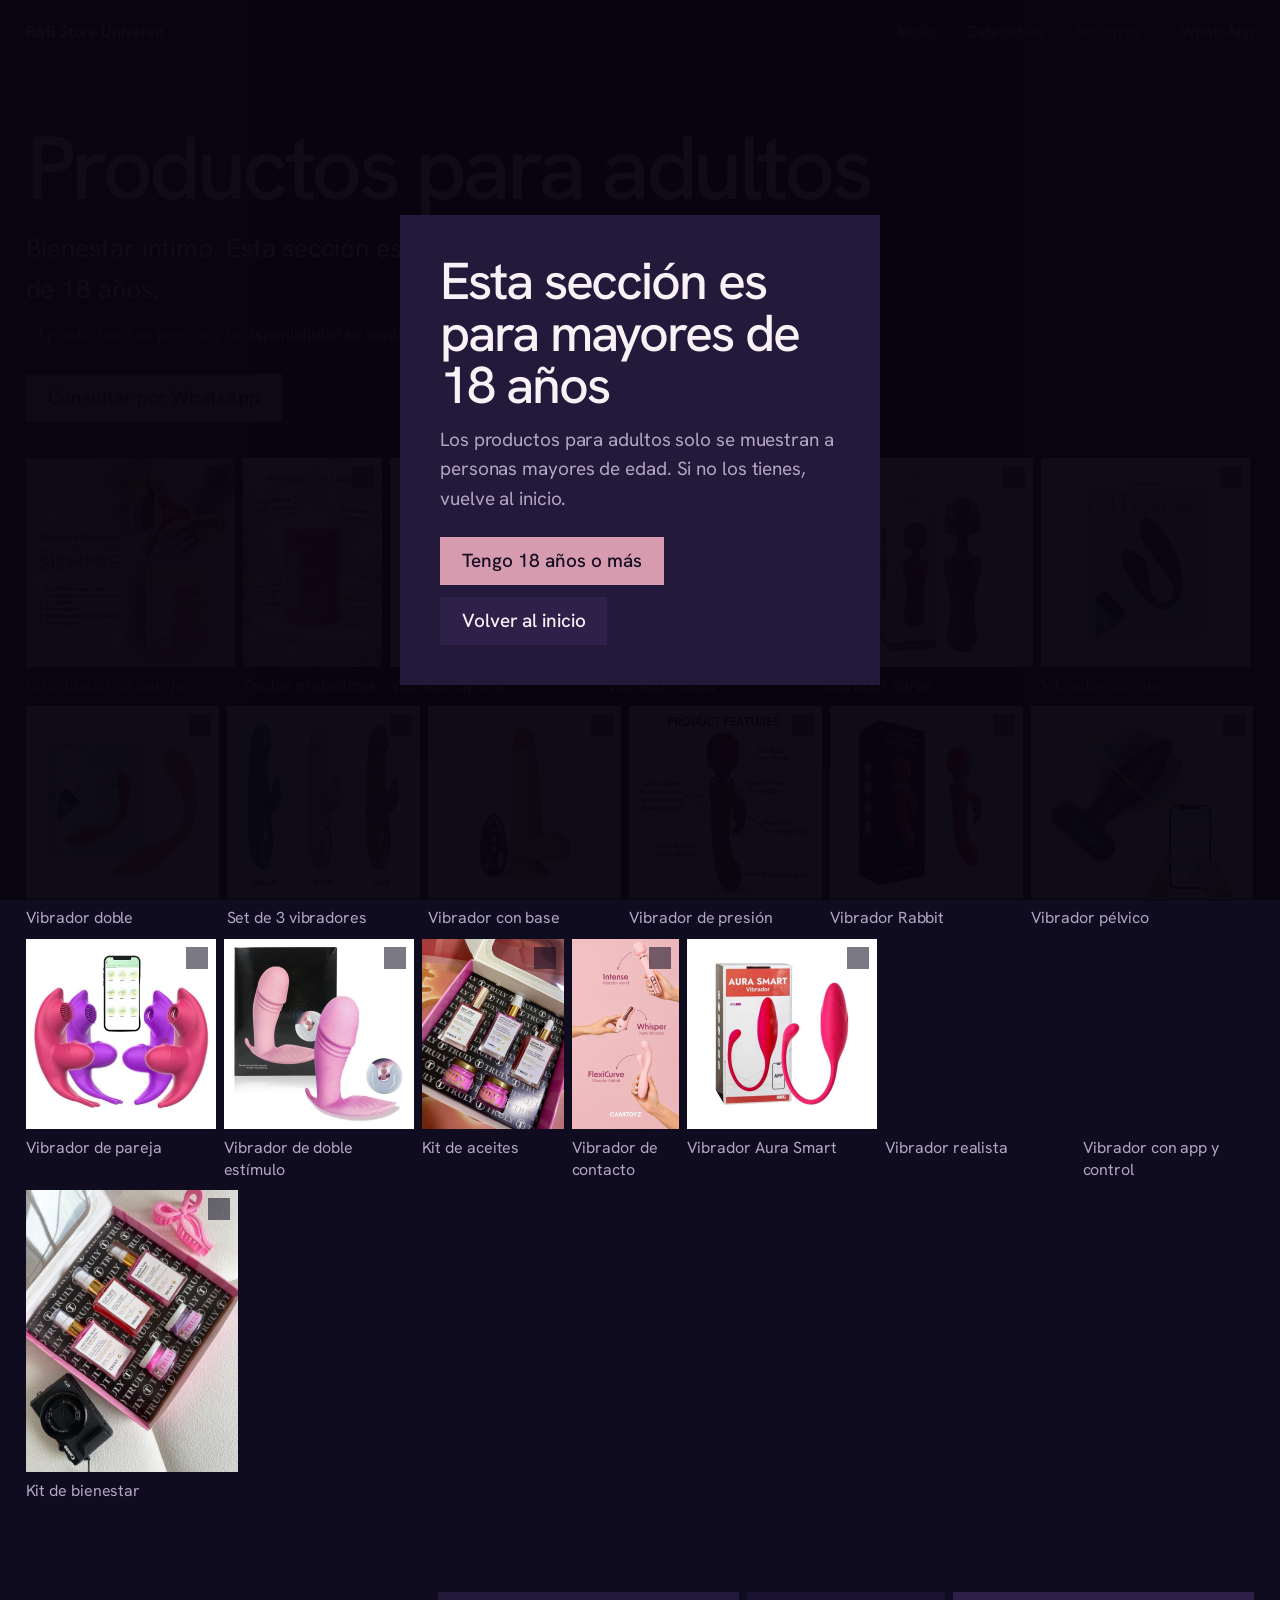
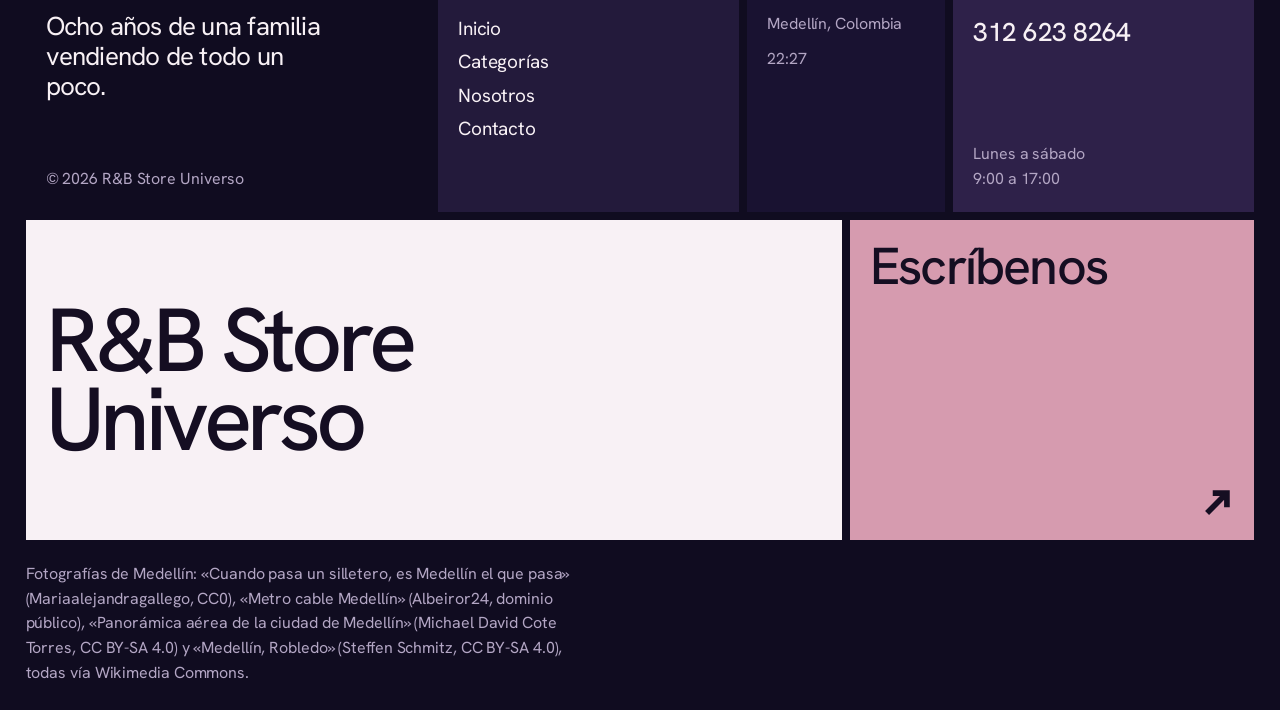
==== commit 0c38efdc: "Entrada escalonada por sección y hero sin hueco en tablet" ====
--- a/Paginas/Adultos/index.html
+++ b/Paginas/Adultos/index.html
@@ -180,26 +180,26 @@
 </div>
 <footer class="site-footer" id="contacto">
   <div class="footer-grid">
-    <div class="ft ft-statement">
+    <div class="ft ft-statement reveal" style="--i:0">
       <p class="ft-line">Ocho años de una familia vendiendo de todo un poco.</p>
       <p class="ft-legal">© <span data-year></span> R&amp;B Store Universo</p>
     </div>
-    <nav class="ft ft-nav" aria-label="Pie de página">
+    <nav class="ft ft-nav reveal" style="--i:1" aria-label="Pie de página">
       <a href="../../index.html">Inicio</a>
       <a href="../../index.html#categorias">Categorías</a>
       <a href="../../index.html#nosotros">Nosotros</a>
       <a href="../../index.html#contacto">Contacto</a>
     </nav>
-    <div class="ft ft-place">
+    <div class="ft ft-place reveal" style="--i:2">
       <p>Medellín, Colombia</p>
       <p class="ft-clock" data-clock>--:--</p>
     </div>
-    <div class="ft ft-contact">
+    <div class="ft ft-contact reveal" style="--i:3">
       <a class="ft-wa" href="https://wa.me/573126238264" data-whatsapp>312 623 8264</a>
       <p>Lunes a sábado<br>9:00 a 17:00</p>
     </div>
-    <div class="ft ft-word"><span>R&amp;B Store<br>Universo</span></div>
-    <a class="ft ft-invite" href="https://wa.me/573126238264" data-whatsapp>
+    <div class="ft ft-word reveal" style="--i:4"><span>R&amp;B Store<br>Universo</span></div>
+    <a class="ft ft-invite reveal" style="--i:5" href="https://wa.me/573126238264" data-whatsapp>
       <span>Escríbenos</span>
       <svg viewBox="0 0 24 24" aria-hidden="true" focusable="false"><path d="M5 19L19 5M9 5h10v10" fill="none" stroke="currentColor" stroke-width="4"/></svg>
     </a>
--- a/Css/estilos.css
+++ b/Css/estilos.css
@@ -371,6 +371,7 @@
 
 /* ---------- Pantallas medianas ---------- */
 @media(max-width:1000px){
+  .hero{min-height:0}
   .t-head h2,.t-fact{font-size:var(--step-small)}
   .t-head a{display:none}
   .cats{grid-template-columns:1fr;gap:36px}
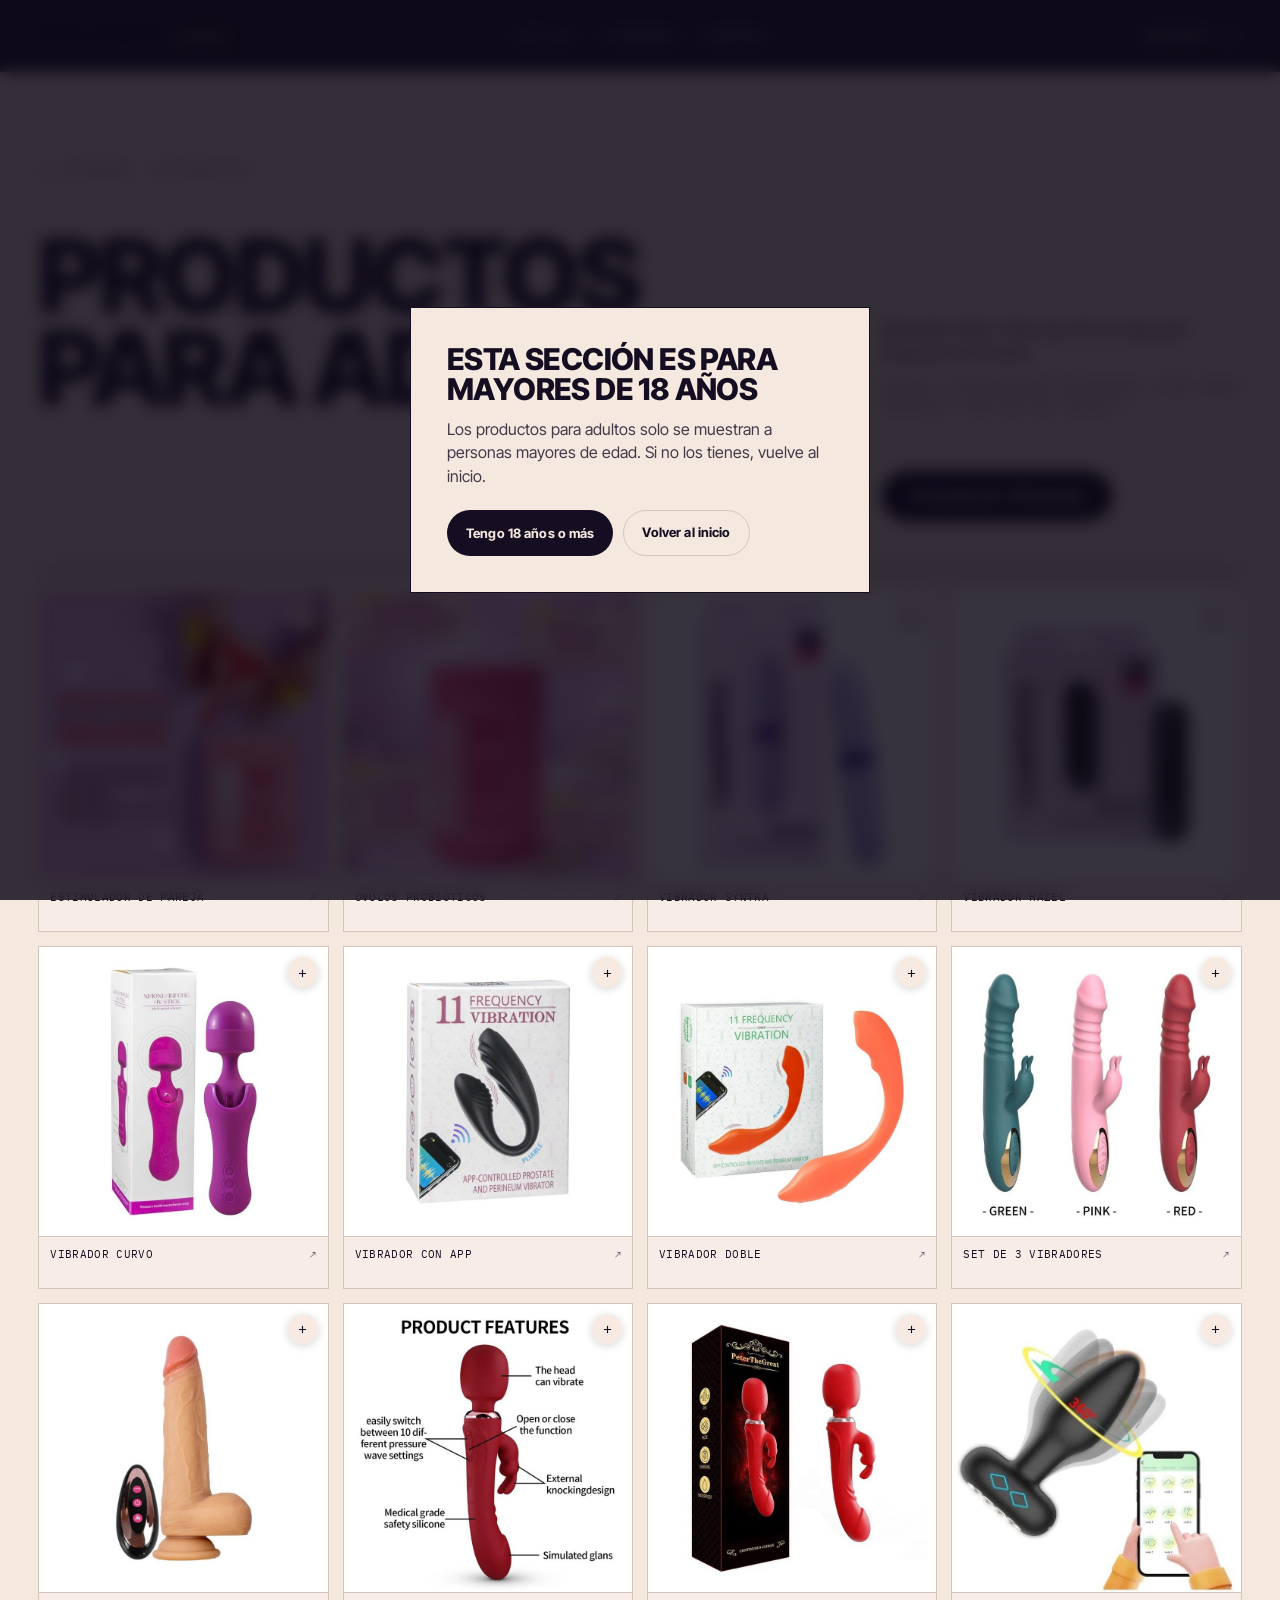
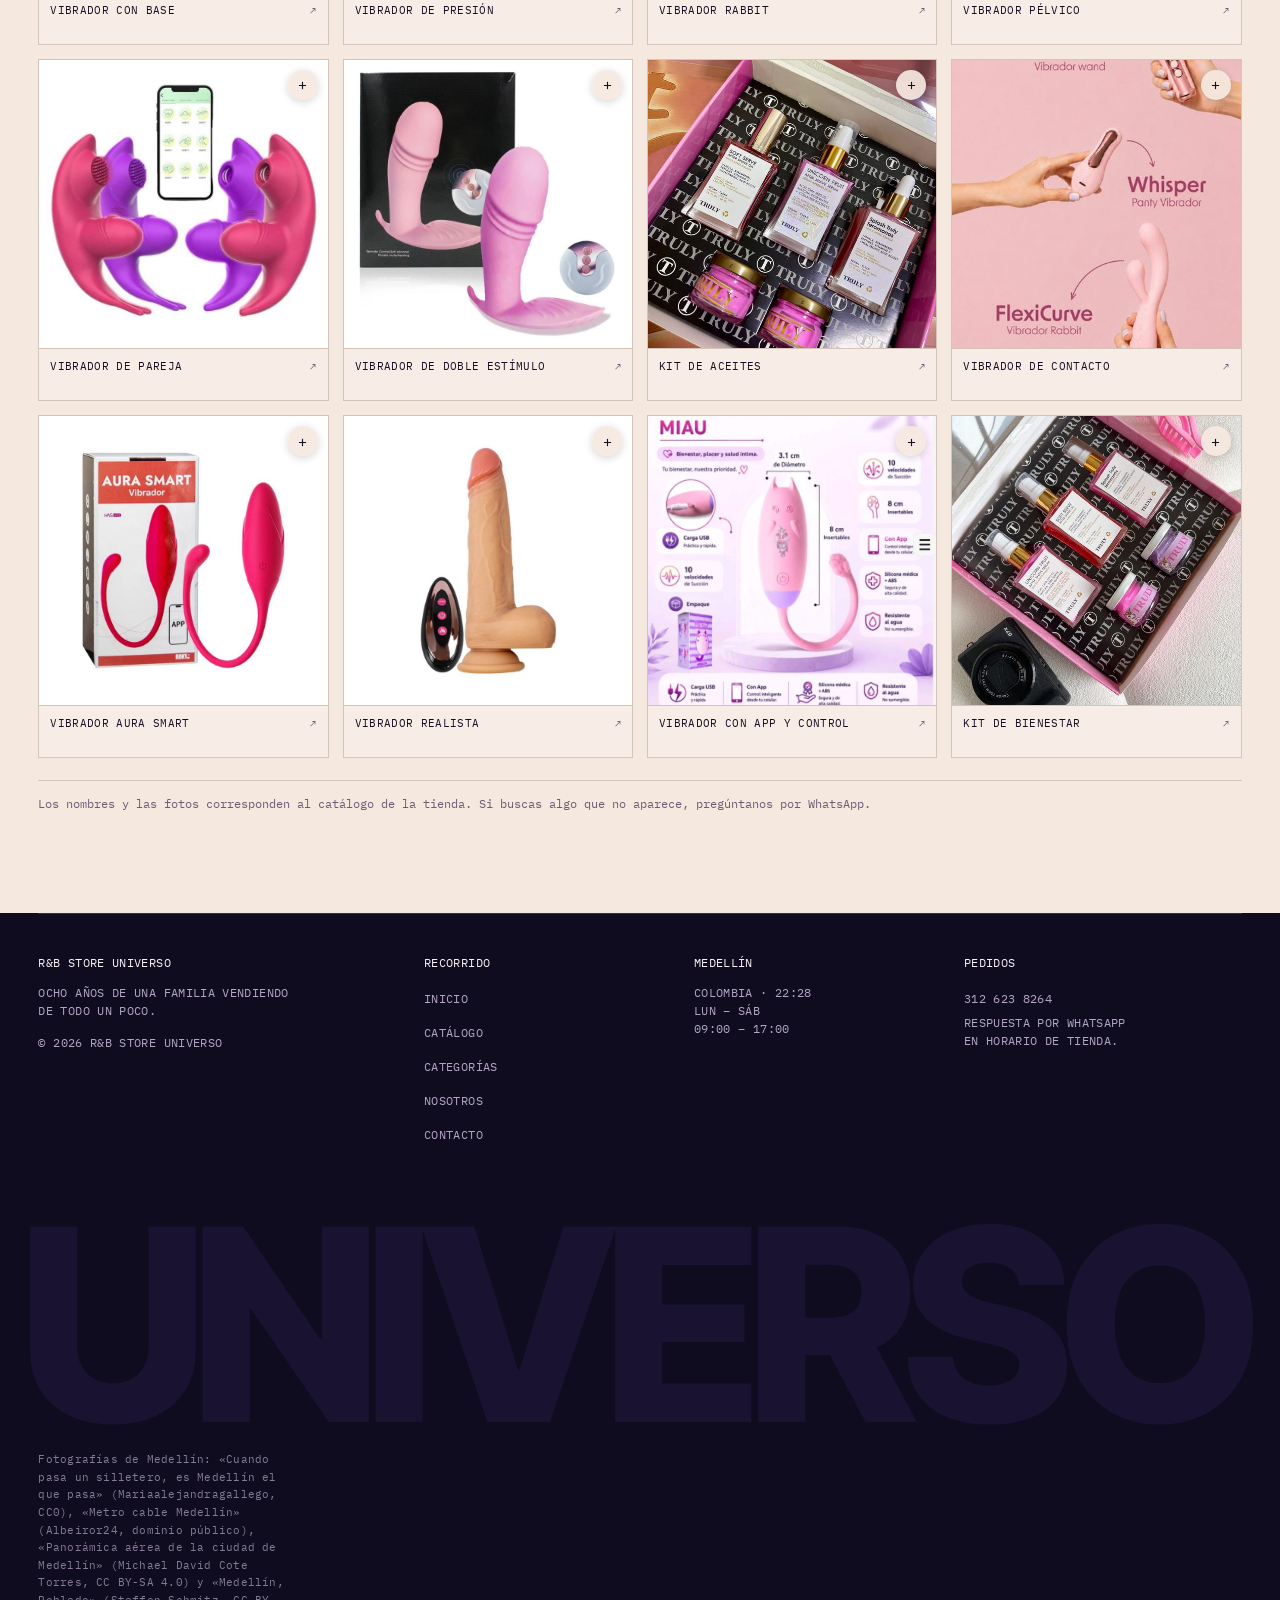
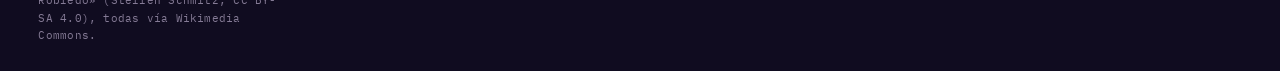
==== commit d1446070: "Rediseño editorial de la tienda, con la paleta de R&B" ====
--- a/Paginas/Adultos/index.html
+++ b/Paginas/Adultos/index.html
@@ -8,211 +8,229 @@
 <link rel="icon" href="../../Img/favicon.png" type="image/png">
 <link rel="preconnect" href="https://fonts.googleapis.com">
 <link rel="preconnect" href="https://fonts.gstatic.com" crossorigin>
-<link href="https://fonts.googleapis.com/css2?family=Hanken+Grotesk:wght@400;500&display=swap" rel="stylesheet">
+<link href="https://fonts.googleapis.com/css2?family=Inter+Tight:wght@400;500;600;700;800&family=IBM+Plex+Mono:wght@400;500&family=Mrs+Saint+Delafield&display=swap" rel="stylesheet">
 <link rel="stylesheet" href="../../Css/estilos.css">
-<script>document.documentElement.classList.add("js");setTimeout(function(){if(!document.documentElement.classList.contains("js-ready")){document.documentElement.classList.remove("js")}},2500)</script>
 <script src="../../Js/script.js" defer></script>
 </head>
-<body>
-<header class="bar">
-  <a class="bar-brand" href="../../index.html">R&amp;B Store Universo</a>
-  <nav class="bar-nav">
-    <a href="../../index.html">Inicio</a>
-    <a href="../../index.html#categorias">Categorías</a>
-    <a href="../../index.html#nosotros">Nosotros</a>
-  </nav>
-  <a class="bar-action" href="https://wa.me/573126238264" data-whatsapp>WhatsApp</a>
+<body class="cat-pagina">
+<header class="nav">
+  <div class="contenedor nav-fila">
+    <a class="logo" href="../../index.html">R&amp;B Store <em>Universo</em></a>
+    <nav class="nav-links" aria-label="Principal">
+      <a href="../../index.html#catalogo">Catálogo</a>
+      <a href="../../index.html#categorias">Categorías</a>
+      <a href="../../index.html#nosotros">Nosotros</a>
+    </nav>
+    <div class="nav-der">
+      <a class="nav-wa" href="https://wa.me/573126238264" data-whatsapp>WhatsApp <span aria-hidden="true">↗</span></a>
+    </div>
+  </div>
 </header>
 <main>
   <section class="cat-head">
-    <h1>Productos para adultos</h1>
-    <p class="cat-line">Bienestar íntimo. Esta sección es solo para mayores de 18 años.</p>
-    <p class="cat-note">20 productos. Los precios y la disponibilidad se confirman por WhatsApp.</p>
-    <a class="btn btn-solid cat-btn" href="https://wa.me/573126238264" data-whatsapp>Consultar por WhatsApp</a>
+    <div class="contenedor">
+      <span class="etiqueta">// Categoría · 20 productos</span>
+      <h1>Productos para adultos</h1>
+      <div>
+        <p class="cat-line">Bienestar íntimo. Esta sección es solo para mayores de 18 años.</p>
+        <p class="cat-note">Precios y disponibilidad por WhatsApp. Elige varios productos y arma una sola consulta.</p>
+      </div>
+      <a class="btn cat-btn" href="https://wa.me/573126238264" data-whatsapp>Consultar por WhatsApp</a>
+    </div>
   </section>
-  <section class="sheet" aria-label="Productos de Productos para adultos">
-      <figure class="frame reveal" style="--i:1">
+  <section class="hoja" aria-label="Productos de Productos para adultos">
+    <div class="contenedor">
+      <div class="sheet">
+      <figure class="frame">
         <button class="frame-pick" type="button" aria-pressed="false" data-pick="Estimulador de pareja (Productos para adultos)" aria-label="Añadir Estimulador de pareja a la consulta">
           <img src="img/producto-01.jpg" alt="Estimulador rosa con empaque y folleto." width="760" height="760" loading="lazy" decoding="async">
           <span class="frame-mark" aria-hidden="true"></span>
         </button>
-        <figcaption><a href="https://wa.me/573126238264?text=Hola%2C%20quiero%20consultar%20por%3A%20Estimulador%20de%20pareja%20%28Productos%20para%20adultos%29." data-whatsapp>Estimulador de pareja</a></figcaption>
-      </figure>
-      <figure class="frame reveal" style="--i:2">
+        <figcaption><a href="https://wa.me/573126238264?text=Hola%2C%20quiero%20consultar%20por%3A%20Estimulador%20de%20pareja%20%28Productos%20para%20adultos%29." data-whatsapp>Estimulador de pareja</a> <span aria-hidden="true">↗</span></figcaption>
+      </figure>
+      <figure class="frame">
         <button class="frame-pick" type="button" aria-pressed="false" data-pick="Óvulos probióticos (Productos para adultos)" aria-label="Añadir Óvulos probióticos a la consulta">
           <img src="img/producto-02.jpg" alt="Frasco de óvulos probióticos con empaque rosado." width="506" height="760" loading="lazy" decoding="async">
           <span class="frame-mark" aria-hidden="true"></span>
         </button>
-        <figcaption><a href="https://wa.me/573126238264?text=Hola%2C%20quiero%20consultar%20por%3A%20%C3%93vulos%20probi%C3%B3ticos%20%28Productos%20para%20adultos%29." data-whatsapp>Óvulos probióticos</a></figcaption>
-      </figure>
-      <figure class="frame reveal" style="--i:3">
+        <figcaption><a href="https://wa.me/573126238264?text=Hola%2C%20quiero%20consultar%20por%3A%20%C3%93vulos%20probi%C3%B3ticos%20%28Productos%20para%20adultos%29." data-whatsapp>Óvulos probióticos</a> <span aria-hidden="true">↗</span></figcaption>
+      </figure>
+      <figure class="frame">
         <button class="frame-pick" type="button" aria-pressed="false" data-pick="Vibrador Syntra (Productos para adultos)" aria-label="Añadir Vibrador Syntra a la consulta">
           <img src="img/producto-03.jpg" alt="Vibrador recargable lila Camtoyz Syntra en su caja." width="760" height="760" loading="lazy" decoding="async">
           <span class="frame-mark" aria-hidden="true"></span>
         </button>
-        <figcaption><a href="https://wa.me/573126238264?text=Hola%2C%20quiero%20consultar%20por%3A%20Vibrador%20Syntra%20%28Productos%20para%20adultos%29." data-whatsapp>Vibrador Syntra</a></figcaption>
-      </figure>
-      <figure class="frame reveal" style="--i:4">
+        <figcaption><a href="https://wa.me/573126238264?text=Hola%2C%20quiero%20consultar%20por%3A%20Vibrador%20Syntra%20%28Productos%20para%20adultos%29." data-whatsapp>Vibrador Syntra</a> <span aria-hidden="true">↗</span></figcaption>
+      </figure>
+      <figure class="frame">
         <button class="frame-pick" type="button" aria-pressed="false" data-pick="Vibrador Hazel (Productos para adultos)" aria-label="Añadir Vibrador Hazel a la consulta">
           <img src="img/producto-04.jpg" alt="Vibrador recargable negro Camtoyz Hazel en su caja." width="760" height="760" loading="lazy" decoding="async">
           <span class="frame-mark" aria-hidden="true"></span>
         </button>
-        <figcaption><a href="https://wa.me/573126238264?text=Hola%2C%20quiero%20consultar%20por%3A%20Vibrador%20Hazel%20%28Productos%20para%20adultos%29." data-whatsapp>Vibrador Hazel</a></figcaption>
-      </figure>
-      <figure class="frame reveal" style="--i:5">
+        <figcaption><a href="https://wa.me/573126238264?text=Hola%2C%20quiero%20consultar%20por%3A%20Vibrador%20Hazel%20%28Productos%20para%20adultos%29." data-whatsapp>Vibrador Hazel</a> <span aria-hidden="true">↗</span></figcaption>
+      </figure>
+      <figure class="frame">
         <button class="frame-pick" type="button" aria-pressed="false" data-pick="Vibrador curvo (Productos para adultos)" aria-label="Añadir Vibrador curvo a la consulta">
           <img src="img/producto-05.jpg" alt="Vibrador morado con curva y botón de encendido." width="760" height="760" loading="lazy" decoding="async">
           <span class="frame-mark" aria-hidden="true"></span>
         </button>
-        <figcaption><a href="https://wa.me/573126238264?text=Hola%2C%20quiero%20consultar%20por%3A%20Vibrador%20curvo%20%28Productos%20para%20adultos%29." data-whatsapp>Vibrador curvo</a></figcaption>
-      </figure>
-      <figure class="frame reveal" style="--i:0">
+        <figcaption><a href="https://wa.me/573126238264?text=Hola%2C%20quiero%20consultar%20por%3A%20Vibrador%20curvo%20%28Productos%20para%20adultos%29." data-whatsapp>Vibrador curvo</a> <span aria-hidden="true">↗</span></figcaption>
+      </figure>
+      <figure class="frame">
         <button class="frame-pick" type="button" aria-pressed="false" data-pick="Vibrador con app (Productos para adultos)" aria-label="Añadir Vibrador con app a la consulta">
           <img src="img/producto-06.jpg" alt="Vibrador negro controlado desde una aplicación." width="760" height="760" loading="lazy" decoding="async">
           <span class="frame-mark" aria-hidden="true"></span>
         </button>
-        <figcaption><a href="https://wa.me/573126238264?text=Hola%2C%20quiero%20consultar%20por%3A%20Vibrador%20con%20app%20%28Productos%20para%20adultos%29." data-whatsapp>Vibrador con app</a></figcaption>
-      </figure>
-      <figure class="frame reveal" style="--i:1">
+        <figcaption><a href="https://wa.me/573126238264?text=Hola%2C%20quiero%20consultar%20por%3A%20Vibrador%20con%20app%20%28Productos%20para%20adultos%29." data-whatsapp>Vibrador con app</a> <span aria-hidden="true">↗</span></figcaption>
+      </figure>
+      <figure class="frame">
         <button class="frame-pick" type="button" aria-pressed="false" data-pick="Vibrador doble (Productos para adultos)" aria-label="Añadir Vibrador doble a la consulta">
           <img src="img/producto-07.jpg" alt="Vibrador doble naranja con control de frecuencias." width="760" height="760" loading="lazy" decoding="async">
           <span class="frame-mark" aria-hidden="true"></span>
         </button>
-        <figcaption><a href="https://wa.me/573126238264?text=Hola%2C%20quiero%20consultar%20por%3A%20Vibrador%20doble%20%28Productos%20para%20adultos%29." data-whatsapp>Vibrador doble</a></figcaption>
-      </figure>
-      <figure class="frame reveal" style="--i:2">
+        <figcaption><a href="https://wa.me/573126238264?text=Hola%2C%20quiero%20consultar%20por%3A%20Vibrador%20doble%20%28Productos%20para%20adultos%29." data-whatsapp>Vibrador doble</a> <span aria-hidden="true">↗</span></figcaption>
+      </figure>
+      <figure class="frame">
         <button class="frame-pick" type="button" aria-pressed="false" data-pick="Set de 3 vibradores (Productos para adultos)" aria-label="Añadir Set de 3 vibradores a la consulta">
           <img src="img/producto-08.jpg" alt="Tres vibradores en verde, rosa y rojo." width="760" height="760" loading="lazy" decoding="async">
           <span class="frame-mark" aria-hidden="true"></span>
         </button>
-        <figcaption><a href="https://wa.me/573126238264?text=Hola%2C%20quiero%20consultar%20por%3A%20Set%20de%203%20vibradores%20%28Productos%20para%20adultos%29." data-whatsapp>Set de 3 vibradores</a></figcaption>
-      </figure>
-      <figure class="frame reveal" style="--i:3">
+        <figcaption><a href="https://wa.me/573126238264?text=Hola%2C%20quiero%20consultar%20por%3A%20Set%20de%203%20vibradores%20%28Productos%20para%20adultos%29." data-whatsapp>Set de 3 vibradores</a> <span aria-hidden="true">↗</span></figcaption>
+      </figure>
+      <figure class="frame">
         <button class="frame-pick" type="button" aria-pressed="false" data-pick="Vibrador con base (Productos para adultos)" aria-label="Añadir Vibrador con base a la consulta">
           <img src="img/producto-09.jpg" alt="Vibrador con base y control de velocidad." width="760" height="760" loading="lazy" decoding="async">
           <span class="frame-mark" aria-hidden="true"></span>
         </button>
-        <figcaption><a href="https://wa.me/573126238264?text=Hola%2C%20quiero%20consultar%20por%3A%20Vibrador%20con%20base%20%28Productos%20para%20adultos%29." data-whatsapp>Vibrador con base</a></figcaption>
-      </figure>
-      <figure class="frame reveal" style="--i:4">
+        <figcaption><a href="https://wa.me/573126238264?text=Hola%2C%20quiero%20consultar%20por%3A%20Vibrador%20con%20base%20%28Productos%20para%20adultos%29." data-whatsapp>Vibrador con base</a> <span aria-hidden="true">↗</span></figcaption>
+      </figure>
+      <figure class="frame">
         <button class="frame-pick" type="button" aria-pressed="false" data-pick="Vibrador de presión (Productos para adultos)" aria-label="Añadir Vibrador de presión a la consulta">
           <img src="img/producto-10.jpg" alt="Vibrador con control de presión y función externa." width="760" height="760" loading="lazy" decoding="async">
           <span class="frame-mark" aria-hidden="true"></span>
         </button>
-        <figcaption><a href="https://wa.me/573126238264?text=Hola%2C%20quiero%20consultar%20por%3A%20Vibrador%20de%20presi%C3%B3n%20%28Productos%20para%20adultos%29." data-whatsapp>Vibrador de presión</a></figcaption>
-      </figure>
-      <figure class="frame reveal" style="--i:5">
+        <figcaption><a href="https://wa.me/573126238264?text=Hola%2C%20quiero%20consultar%20por%3A%20Vibrador%20de%20presi%C3%B3n%20%28Productos%20para%20adultos%29." data-whatsapp>Vibrador de presión</a> <span aria-hidden="true">↗</span></figcaption>
+      </figure>
+      <figure class="frame">
         <button class="frame-pick" type="button" aria-pressed="false" data-pick="Vibrador Rabbit (Productos para adultos)" aria-label="Añadir Vibrador Rabbit a la consulta">
           <img src="img/producto-11.jpg" alt="Vibrador Rabbit rojo con empaque." width="760" height="760" loading="lazy" decoding="async">
           <span class="frame-mark" aria-hidden="true"></span>
         </button>
-        <figcaption><a href="https://wa.me/573126238264?text=Hola%2C%20quiero%20consultar%20por%3A%20Vibrador%20Rabbit%20%28Productos%20para%20adultos%29." data-whatsapp>Vibrador Rabbit</a></figcaption>
-      </figure>
-      <figure class="frame reveal" style="--i:0">
+        <figcaption><a href="https://wa.me/573126238264?text=Hola%2C%20quiero%20consultar%20por%3A%20Vibrador%20Rabbit%20%28Productos%20para%20adultos%29." data-whatsapp>Vibrador Rabbit</a> <span aria-hidden="true">↗</span></figcaption>
+      </figure>
+      <figure class="frame">
         <button class="frame-pick" type="button" aria-pressed="false" data-pick="Vibrador pélvico (Productos para adultos)" aria-label="Añadir Vibrador pélvico a la consulta">
           <img src="img/producto-12.jpg" alt="Vibrador pélvico negro controlado desde el celular." width="697" height="606" loading="lazy" decoding="async">
           <span class="frame-mark" aria-hidden="true"></span>
         </button>
-        <figcaption><a href="https://wa.me/573126238264?text=Hola%2C%20quiero%20consultar%20por%3A%20Vibrador%20p%C3%A9lvico%20%28Productos%20para%20adultos%29." data-whatsapp>Vibrador pélvico</a></figcaption>
-      </figure>
-      <figure class="frame reveal" style="--i:1">
+        <figcaption><a href="https://wa.me/573126238264?text=Hola%2C%20quiero%20consultar%20por%3A%20Vibrador%20p%C3%A9lvico%20%28Productos%20para%20adultos%29." data-whatsapp>Vibrador pélvico</a> <span aria-hidden="true">↗</span></figcaption>
+      </figure>
+      <figure class="frame">
         <button class="frame-pick" type="button" aria-pressed="false" data-pick="Vibrador de pareja (Productos para adultos)" aria-label="Añadir Vibrador de pareja a la consulta">
           <img src="img/producto-13.jpg" alt="Vibrador de pareja morado y rosa con aplicación." width="700" height="700" loading="lazy" decoding="async">
           <span class="frame-mark" aria-hidden="true"></span>
         </button>
-        <figcaption><a href="https://wa.me/573126238264?text=Hola%2C%20quiero%20consultar%20por%3A%20Vibrador%20de%20pareja%20%28Productos%20para%20adultos%29." data-whatsapp>Vibrador de pareja</a></figcaption>
-      </figure>
-      <figure class="frame reveal" style="--i:2">
+        <figcaption><a href="https://wa.me/573126238264?text=Hola%2C%20quiero%20consultar%20por%3A%20Vibrador%20de%20pareja%20%28Productos%20para%20adultos%29." data-whatsapp>Vibrador de pareja</a> <span aria-hidden="true">↗</span></figcaption>
+      </figure>
+      <figure class="frame">
         <button class="frame-pick" type="button" aria-pressed="false" data-pick="Vibrador de doble estímulo (Productos para adultos)" aria-label="Añadir Vibrador de doble estímulo a la consulta">
           <img src="img/producto-14.jpg" alt="Vibrador de doble estímulo rosa sobre fondo negro." width="760" height="760" loading="lazy" decoding="async">
           <span class="frame-mark" aria-hidden="true"></span>
         </button>
-        <figcaption><a href="https://wa.me/573126238264?text=Hola%2C%20quiero%20consultar%20por%3A%20Vibrador%20de%20doble%20est%C3%ADmulo%20%28Productos%20para%20adultos%29." data-whatsapp>Vibrador de doble estímulo</a></figcaption>
-      </figure>
-      <figure class="frame reveal" style="--i:3">
+        <figcaption><a href="https://wa.me/573126238264?text=Hola%2C%20quiero%20consultar%20por%3A%20Vibrador%20de%20doble%20est%C3%ADmulo%20%28Productos%20para%20adultos%29." data-whatsapp>Vibrador de doble estímulo</a> <span aria-hidden="true">↗</span></figcaption>
+      </figure>
+      <figure class="frame">
         <button class="frame-pick" type="button" aria-pressed="false" data-pick="Kit de aceites (Productos para adultos)" aria-label="Añadir Kit de aceites a la consulta">
           <img src="img/producto-15.jpg" alt="Estuche con tres aceites de masaje." width="570" height="760" loading="lazy" decoding="async">
           <span class="frame-mark" aria-hidden="true"></span>
         </button>
-        <figcaption><a href="https://wa.me/573126238264?text=Hola%2C%20quiero%20consultar%20por%3A%20Kit%20de%20aceites%20%28Productos%20para%20adultos%29." data-whatsapp>Kit de aceites</a></figcaption>
-      </figure>
-      <figure class="frame reveal" style="--i:4">
+        <figcaption><a href="https://wa.me/573126238264?text=Hola%2C%20quiero%20consultar%20por%3A%20Kit%20de%20aceites%20%28Productos%20para%20adultos%29." data-whatsapp>Kit de aceites</a> <span aria-hidden="true">↗</span></figcaption>
+      </figure>
+      <figure class="frame">
         <button class="frame-pick" type="button" aria-pressed="false" data-pick="Vibrador de contacto (Productos para adultos)" aria-label="Añadir Vibrador de contacto a la consulta">
           <img src="img/producto-16.jpg" alt="Vibrador de contacto rosa con tres modos." width="427" height="760" loading="lazy" decoding="async">
           <span class="frame-mark" aria-hidden="true"></span>
         </button>
-        <figcaption><a href="https://wa.me/573126238264?text=Hola%2C%20quiero%20consultar%20por%3A%20Vibrador%20de%20contacto%20%28Productos%20para%20adultos%29." data-whatsapp>Vibrador de contacto</a></figcaption>
-      </figure>
-      <figure class="frame reveal" style="--i:5">
+        <figcaption><a href="https://wa.me/573126238264?text=Hola%2C%20quiero%20consultar%20por%3A%20Vibrador%20de%20contacto%20%28Productos%20para%20adultos%29." data-whatsapp>Vibrador de contacto</a> <span aria-hidden="true">↗</span></figcaption>
+      </figure>
+      <figure class="frame">
         <button class="frame-pick" type="button" aria-pressed="false" data-pick="Vibrador Aura Smart (Productos para adultos)" aria-label="Añadir Vibrador Aura Smart a la consulta">
           <img src="img/producto-17.jpg" alt="Vibrador Aura Smart rojo con su empaque." width="760" height="760" loading="lazy" decoding="async">
           <span class="frame-mark" aria-hidden="true"></span>
         </button>
-        <figcaption><a href="https://wa.me/573126238264?text=Hola%2C%20quiero%20consultar%20por%3A%20Vibrador%20Aura%20Smart%20%28Productos%20para%20adultos%29." data-whatsapp>Vibrador Aura Smart</a></figcaption>
-      </figure>
-      <figure class="frame reveal" style="--i:0">
+        <figcaption><a href="https://wa.me/573126238264?text=Hola%2C%20quiero%20consultar%20por%3A%20Vibrador%20Aura%20Smart%20%28Productos%20para%20adultos%29." data-whatsapp>Vibrador Aura Smart</a> <span aria-hidden="true">↗</span></figcaption>
+      </figure>
+      <figure class="frame">
         <button class="frame-pick" type="button" aria-pressed="false" data-pick="Vibrador realista (Productos para adultos)" aria-label="Añadir Vibrador realista a la consulta">
           <img src="img/producto-18.jpg" alt="Vibrador realista con base y control." width="760" height="760" loading="lazy" decoding="async">
           <span class="frame-mark" aria-hidden="true"></span>
         </button>
-        <figcaption><a href="https://wa.me/573126238264?text=Hola%2C%20quiero%20consultar%20por%3A%20Vibrador%20realista%20%28Productos%20para%20adultos%29." data-whatsapp>Vibrador realista</a></figcaption>
-      </figure>
-      <figure class="frame reveal" style="--i:1">
+        <figcaption><a href="https://wa.me/573126238264?text=Hola%2C%20quiero%20consultar%20por%3A%20Vibrador%20realista%20%28Productos%20para%20adultos%29." data-whatsapp>Vibrador realista</a> <span aria-hidden="true">↗</span></figcaption>
+      </figure>
+      <figure class="frame">
         <button class="frame-pick" type="button" aria-pressed="false" data-pick="Vibrador con app y control (Productos para adultos)" aria-label="Añadir Vibrador con app y control a la consulta">
           <img src="img/producto-19.jpg" alt="Vibrador con aplicación y control de intensidad." width="673" height="760" loading="lazy" decoding="async">
           <span class="frame-mark" aria-hidden="true"></span>
         </button>
-        <figcaption><a href="https://wa.me/573126238264?text=Hola%2C%20quiero%20consultar%20por%3A%20Vibrador%20con%20app%20y%20control%20%28Productos%20para%20adultos%29." data-whatsapp>Vibrador con app y control</a></figcaption>
-      </figure>
-      <figure class="frame reveal" style="--i:2">
+        <figcaption><a href="https://wa.me/573126238264?text=Hola%2C%20quiero%20consultar%20por%3A%20Vibrador%20con%20app%20y%20control%20%28Productos%20para%20adultos%29." data-whatsapp>Vibrador con app y control</a> <span aria-hidden="true">↗</span></figcaption>
+      </figure>
+      <figure class="frame">
         <button class="frame-pick" type="button" aria-pressed="false" data-pick="Kit de bienestar (Productos para adultos)" aria-label="Añadir Kit de bienestar a la consulta">
           <img src="img/producto-20.jpg" alt="Kit de bienestar íntimo con aceites y accesorios." width="570" height="760" loading="lazy" decoding="async">
           <span class="frame-mark" aria-hidden="true"></span>
         </button>
-        <figcaption><a href="https://wa.me/573126238264?text=Hola%2C%20quiero%20consultar%20por%3A%20Kit%20de%20bienestar%20%28Productos%20para%20adultos%29." data-whatsapp>Kit de bienestar</a></figcaption>
-      </figure>
+        <figcaption><a href="https://wa.me/573126238264?text=Hola%2C%20quiero%20consultar%20por%3A%20Kit%20de%20bienestar%20%28Productos%20para%20adultos%29." data-whatsapp>Kit de bienestar</a> <span aria-hidden="true">↗</span></figcaption>
+      </figure>
+      </div>
+      <p class="nota-precios">Los nombres y las fotos corresponden al catálogo de la tienda. Si buscas algo que no aparece, pregúntanos por WhatsApp.</p>
+    </div>
   </section>
 </main>
 <div class="picks" data-picks hidden>
   <p class="picks-count"><strong data-pick-count>0</strong> productos elegidos</p>
   <button class="picks-clear" type="button" data-pick-clear>Limpiar</button>
-  <a class="btn btn-solid" data-pick-send href="https://wa.me/573126238264">Pedir por WhatsApp</a>
+  <a class="btn btn-rosa" data-pick-send href="https://wa.me/573126238264">Pedir por WhatsApp</a>
 </div>
-<footer class="site-footer" id="contacto">
-  <div class="footer-grid">
-    <div class="ft ft-statement reveal" style="--i:0">
-      <p class="ft-line">Ocho años de una familia vendiendo de todo un poco.</p>
-      <p class="ft-legal">© <span data-year></span> R&amp;B Store Universo</p>
-    </div>
-    <nav class="ft ft-nav reveal" style="--i:1" aria-label="Pie de página">
-      <a href="../../index.html">Inicio</a>
-      <a href="../../index.html#categorias">Categorías</a>
-      <a href="../../index.html#nosotros">Nosotros</a>
-      <a href="../../index.html#contacto">Contacto</a>
-    </nav>
-    <div class="ft ft-place reveal" style="--i:2">
-      <p>Medellín, Colombia</p>
-      <p class="ft-clock" data-clock>--:--</p>
-    </div>
-    <div class="ft ft-contact reveal" style="--i:3">
-      <a class="ft-wa" href="https://wa.me/573126238264" data-whatsapp>312 623 8264</a>
-      <p>Lunes a sábado<br>9:00 a 17:00</p>
-    </div>
-    <div class="ft ft-word reveal" style="--i:4"><span>R&amp;B Store<br>Universo</span></div>
-    <a class="ft ft-invite reveal" style="--i:5" href="https://wa.me/573126238264" data-whatsapp>
-      <span>Escríbenos</span>
-      <svg viewBox="0 0 24 24" aria-hidden="true" focusable="false"><path d="M5 19L19 5M9 5h10v10" fill="none" stroke="currentColor" stroke-width="4"/></svg>
-    </a>
+<footer class="pie">
+  <div class="contenedor">
+    <div class="pie-grid">
+      <div>
+        <h3>R&amp;B Store Universo</h3>
+        <p>Ocho años de una familia vendiendo de todo un poco.</p>
+        <p style="margin-top:14px">© <span data-year>2026</span> R&amp;B Store Universo</p>
+      </div>
+      <nav aria-label="Pie de página">
+        <h3>Recorrido</h3>
+        <ul>
+          <li><a href="../../index.html">Inicio</a></li>
+          <li><a href="../../index.html#catalogo">Catálogo</a></li>
+          <li><a href="../../index.html#categorias">Categorías</a></li>
+          <li><a href="../../index.html#nosotros">Nosotros</a></li>
+          <li><a href="../../index.html#contacto">Contacto</a></li>
+        </ul>
+      </nav>
+      <div>
+        <h3>Medellín</h3>
+        <p>Colombia · <span data-clock>--:--</span></p>
+        <p>Lun – Sáb<br>09:00 – 17:00</p>
+      </div>
+      <div>
+        <h3>Pedidos</h3>
+        <p><a href="https://wa.me/573126238264" data-whatsapp>312 623 8264</a></p>
+        <p>Respuesta por WhatsApp<br>en horario de tienda.</p>
+      </div>
+    </div>
+    <span class="pie-word" aria-hidden="true">Universo</span>
+    <p class="creditos">Fotografías de Medellín: «Cuando pasa un silletero, es Medellín el que pasa» (Mariaalejandragallego, CC0), «Metro cable Medellín» (Albeiror24, dominio público), «Panorámica aérea de la ciudad de Medellín» (Michael David Cote Torres, CC BY-SA 4.0) y «Medellín, Robledo» (Steffen Schmitz, CC BY-SA 4.0), todas vía Wikimedia Commons.</p>
   </div>
-  <p class="credits">Fotografías de Medellín: «Cuando pasa un silletero, es Medellín el que pasa» (Mariaalejandragallego, CC0), «Metro cable Medellín» (Albeiror24, dominio público), «Panorámica aérea de la ciudad de Medellín» (Michael David Cote Torres, CC BY-SA 4.0) y «Medellín, Robledo» (Steffen Schmitz, CC BY-SA 4.0), todas vía Wikimedia Commons.</p>
 </footer>
 <div class="gate" data-gate role="dialog" aria-modal="true" aria-labelledby="gate-title">
   <div class="gate-box">
     <h2 id="gate-title">Esta sección es para mayores de 18 años</h2>
     <p>Los productos para adultos solo se muestran a personas mayores de edad. Si no los tienes, vuelve al inicio.</p>
     <div class="gate-actions">
-      <button class="btn btn-solid" type="button" data-gate-yes>Tengo 18 años o más</button>
-      <a class="btn btn-ghost" href="../../index.html">Volver al inicio</a>
+      <button class="btn" type="button" data-gate-yes>Tengo 18 años o más</button>
+      <a class="btn btn-claro" href="../../index.html">Volver al inicio</a>
     </div>
   </div>
 </div>
--- a/Css/estilos.css
+++ b/Css/estilos.css
@@ -1,428 +1,1357 @@
-/* R&B Store Universo — hoja de estilos única.
-   Paleta original: noche #100c20, morado #302044, rosa #d69baf, rose gold #e9c4a6. */
-
-:root{
-  --bg:#100c20;
-  --surface:#191231;
-  --tile:#231a3b;
-  --tile-2:#2e2149;
-  --purple:#302044;
-  --ink:#f8f1f5;
-  --muted:#b3a6c4;
-  --rose:#d69baf;
-  --gold:#e9c4a6;
-  --lavender:#d8d1e9;
-  --cream:#f5e8df;
-  --on-bright:#150e22;
-
-  --margin:clamp(18px,2vw,32px);
-  --gap:8px;
-
-  --step-small:1rem;
-  --step-body:clamp(1.0625rem,1rem + .25vw,1.1875rem);
-  --step-lead:clamp(1.25rem,1.1rem + .7vw,1.625rem);
-  --step-head:clamp(1.75rem,1.2rem + 3vw,3.25rem);
-  --step-display:clamp(2.6rem,7vw,6.5rem);
-}
-
-*,*::before,*::after{box-sizing:border-box;margin:0;padding:0}
-html{-webkit-text-size-adjust:100%}
-body{
-  background:var(--bg);
-  color:var(--ink);
-  font-family:"Hanken Grotesk","Helvetica Neue",Arial,sans-serif;
-  font-size:var(--step-body);
-  font-weight:400;
-  line-height:1.55;
-  letter-spacing:-.005em;
-  overflow-x:hidden;
-}
-img{display:block;max-width:100%;height:auto}
-a{color:inherit;text-decoration:none}
-button{font:inherit;color:inherit;background:none;border:0;cursor:pointer}
-:focus-visible{outline:2px solid var(--rose);outline-offset:3px}
-::selection{background:var(--rose);color:var(--on-bright)}
-
-h1,h2,h3{font-weight:500;line-height:1;letter-spacing:-.04em}
-h2{font-size:var(--step-head)}
-
-/* ---------- Botones ---------- */
-.btn{
-  display:inline-flex;align-items:center;justify-content:center;
-  min-height:48px;padding:0 22px;
-  font-size:var(--step-body);font-weight:500;
-  transition:background-color .2s ease,color .2s ease,transform .2s ease;
-}
-.btn-solid{background:var(--rose);color:var(--on-bright)}
-.btn-solid:hover{background:var(--gold)}
-.btn-solid:active{transform:translateY(1px)}
-.btn-ghost{background:var(--tile-2);color:var(--ink)}
-.btn-ghost:hover{background:var(--purple)}
-
-/* ---------- Barra superior ---------- */
-.bar{
-  display:flex;align-items:center;gap:clamp(16px,3vw,48px);
-  padding:20px var(--margin);
-  position:relative;z-index:5;
-}
-.bar-brand{font-size:var(--step-small);font-weight:500;letter-spacing:-.02em;white-space:nowrap}
-.bar-nav{display:flex;gap:clamp(14px,2.4vw,34px);margin-left:auto;font-size:var(--step-small);color:var(--muted)}
-.bar-nav a{transition:color .2s ease}
-.bar-nav a:hover{color:var(--ink)}
-.bar-action{font-size:var(--step-small);font-weight:500;color:var(--rose);transition:color .2s ease}
-.bar-action:hover{color:var(--gold)}
-
-/* ---------- Portada: la tira de fotos ---------- */
-.hero{
-  min-height:calc(100svh - 72px);
-  display:flex;flex-direction:column;justify-content:space-between;
-  padding-block:clamp(20px,4vh,52px);
-  gap:clamp(20px,4vh,48px);
-}
-.hero-top,.hero-bottom{padding-inline:var(--margin)}
-.hero-top{display:flex;align-items:flex-start;justify-content:space-between;gap:32px}
-.hero h1{
-  font-size:var(--step-display);
-  line-height:.88;letter-spacing:-.05em;
-  max-width:12ch;
-}
-.hero-line{max-width:34ch;font-size:var(--step-lead);margin-top:clamp(18px,3vh,34px);color:var(--muted)}
-.hero-top .btn{margin-top:4px}
-.hero-bottom{display:flex;align-items:flex-end;justify-content:space-between;gap:24px}
-.hero-hours{font-size:var(--step-small);color:var(--muted)}
-.hero-hours b{font-weight:500;color:var(--ink)}
-
-.strip-wrap{width:100%}
-.strip{
-  display:flex;gap:10px;
-  height:clamp(180px,34vh,340px);
-  overflow-x:auto;overscroll-behavior-x:contain;
-  scroll-snap-type:x proximity;
-  scrollbar-width:none;
-  padding-inline:var(--margin);
-  scroll-padding-inline:var(--margin);
-}
-.strip::-webkit-scrollbar{display:none}
-.strip figure{flex:0 0 auto;height:100%;margin:0;scroll-snap-align:start}
-.strip img{
-  height:100%;width:auto;max-width:70vw;object-fit:cover;
-  filter:brightness(.72);
-  transition:filter .5s ease,transform .6s ease;
-}
-.strip figure:hover img,
-.strip figure.near img{filter:brightness(1)}
-.strip-caption{
-  padding:14px var(--margin) 0;
-  font-size:var(--step-small);color:var(--muted);
-  transition:color .3s ease;
-}
-.hero-more{font-size:var(--step-small);color:var(--rose)}
-.hero-more:hover{color:var(--gold)}
-
-/* ---------- Tablero (una foto cortada en 24 fichas) ---------- */
-.board-section{padding:clamp(60px,10vh,140px) 0}
-.board{
-  display:grid;grid-template-columns:repeat(6,1fr);
-  gap:var(--gap);padding-inline:var(--margin);
-}
-.t{position:relative;aspect-ratio:1;overflow:hidden;background:var(--surface)}
-.t-img{
-  position:absolute;inset:0;
-  background-image:url("../Img/logo-board.jpg");
-  background-size:600% 400%;
-  background-position:calc(var(--c) * 20%) calc(var(--r) * 33.3333%);
-  transform:scale(1);
-  transition:transform .7s cubic-bezier(.2,.7,.2,1);
-}
-.t:hover .t-img{transform:scale(1.08)}
-.t-fill{display:flex;flex-direction:column;justify-content:flex-start;padding:16px}
-.t-head{background:var(--cream);color:var(--on-bright)}
-.t-head h2{font-size:var(--step-lead);line-height:.95;letter-spacing:-.045em}
-.t-head a{
-  margin-top:auto;font-size:var(--step-small);font-weight:500;
-  display:inline-flex;align-items:center;gap:8px;
-}
-.t-head a:hover{text-decoration:underline;text-underline-offset:4px}
-.t-fact{justify-content:flex-end;font-size:var(--step-lead);line-height:1.2;font-weight:500}
-.t-fact.bg-rose{background:var(--rose);color:var(--on-bright)}
-.t-fact.bg-gold{background:var(--gold);color:var(--on-bright)}
-.t-fact.bg-lav{background:var(--lavender);color:var(--on-bright)}
-
-/* ---------- Categorías (lista de filas) ---------- */
-.cats{
-  padding:clamp(60px,10vh,140px) var(--margin);
-  display:grid;grid-template-columns:1fr minmax(0,520px);
-  gap:clamp(32px,7vw,120px);align-items:start;
-}
-.cats-head{max-width:30ch}
-.cats-head h2{margin-bottom:20px}
-.cats-head p{color:var(--muted)}
-.cat-list{list-style:none}
-.cat-list li + li{margin-top:22px}
-.cat-row{
-  display:grid;grid-template-columns:16px 1fr auto;
-  column-gap:10px;align-items:baseline;
-  padding-block:6px;
-  transition:color .2s ease;
-}
-.cat-row .dot{width:9px;height:9px;background:var(--c);align-self:center;border-radius:50%}
-.cat-row .name{font-size:var(--step-body);font-weight:500}
-.cat-row .desc{grid-column:2;font-size:var(--step-small);color:var(--muted);margin-top:2px}
-.cat-row .count{
-  font-size:var(--step-small);color:var(--muted);
-  font-variant-numeric:tabular-nums;white-space:nowrap;
-}
-.cat-row:hover .name{color:var(--gold)}
-.cat-row:hover .dot{transform:scale(1.5)}
-.cat-row .dot{transition:transform .25s ease}
-
-/* ---------- Fila arrastrable: el catálogo en fotos ---------- */
-.row-section{padding:clamp(60px,10vh,140px) 0}
-.row-head{
-  display:flex;align-items:flex-end;justify-content:space-between;
-  gap:24px;padding-inline:var(--margin);margin-bottom:22px;
-}
-.row-head h2{margin-bottom:14px}
-.row-head p{color:var(--muted);max-width:46ch}
-.row-buttons{display:flex;gap:8px;flex:none}
-.row-btn{
-  width:48px;height:48px;background:var(--tile);color:var(--ink);
-  display:grid;place-items:center;transition:background-color .2s ease;
-}
-.row-btn:hover{background:var(--tile-2)}
-.row-btn svg{width:18px;height:18px}
-.row-progress{
-  height:6px;margin:0 var(--margin) 26px;background:var(--tile);
-  overflow:hidden;
-}
-.row-progress span{display:block;height:100%;width:25%;background:var(--ink);transition:width .15s linear}
-.row-track{
-  display:flex;gap:32px;overflow-x:auto;
-  scroll-snap-type:x mandatory;scroll-padding-inline:var(--margin);
-  padding-inline:var(--margin);padding-bottom:4px;
-  scrollbar-width:none;overscroll-behavior-x:contain;
-}
-.row-track::-webkit-scrollbar{display:none}
-.moment{
-  flex:0 0 clamp(220px,22vw,290px);scroll-snap-align:start;
-  display:flex;flex-direction:column;
-}
-.moment h3{font-size:var(--step-body);font-weight:500;line-height:1.2;letter-spacing:-.01em}
-.moment .meta{font-size:var(--step-small);color:var(--muted);margin-top:6px}
-.moment .space{height:var(--space,0px)}
-.moment img{
-  width:100%;aspect-ratio:4/5;object-fit:cover;
-  filter:brightness(.92);transition:filter .4s ease,transform .6s ease;
-}
-.moment:hover img{filter:brightness(1)}
-
-/* ---------- Medellín ---------- */
-.place{padding:clamp(60px,10vh,140px) var(--margin)}
-.place h2{max-width:16ch;margin-bottom:clamp(18px,3vh,30px)}
-.place-line{max-width:58ch;color:var(--muted);margin-bottom:clamp(36px,6vh,72px)}
-.place-grid{display:grid;grid-template-columns:repeat(4,1fr);gap:12px}
-.place-grid figure{margin:0}
-.place-frame{position:relative;overflow:hidden}
-.place-frame img{
-  width:100%;aspect-ratio:4/5;object-fit:cover;
-  filter:grayscale(1) contrast(1.06);
-  animation:drift 22s ease-in-out infinite alternate;
-}
-.place-frame span{
-  position:absolute;inset:0;mix-blend-mode:color;opacity:.55;
-  background:var(--t);
-}
-.place-grid figcaption{margin-top:10px;font-size:var(--step-small);line-height:1.35}
-.place-grid figcaption span{display:block;color:var(--muted)}
-@keyframes drift{from{transform:scale(1)}to{transform:scale(1.06)}}
-
-/* ---------- Cierre ---------- */
-.close{
-  padding:clamp(90px,14vh,180px) var(--margin) clamp(80px,16vh,160px);
-  display:grid;grid-template-columns:minmax(0,1fr) minmax(0,520px);
-  align-items:start;gap:clamp(32px,5vw,80px);
-}
-.close-text{max-width:30ch}
-.close-line{font-size:var(--step-lead);line-height:1.3;letter-spacing:-.02em;margin-bottom:24px}
-.close-card{
-  background:var(--tile);padding:clamp(20px,2.4vw,32px);
-  display:flex;flex-direction:column;gap:8px;min-height:300px;
-}
-.close-tel{font-size:var(--step-head);font-weight:500;line-height:.95;letter-spacing:-.04em;margin-top:auto}
-.close-tel:hover{color:var(--gold)}
-.close-hours{font-size:var(--step-small);color:var(--muted);line-height:1.7}
-.close-hours b{font-weight:500;color:var(--ink)}
-
-/* ---------- Pie: fichas ---------- */
-.site-footer{padding-bottom:24px}
-.footer-grid{
-  display:grid;grid-template-columns:repeat(12,1fr);gap:8px;
-  padding-inline:var(--margin);
-}
-.ft{padding:20px;display:flex;flex-direction:column}
-.ft-statement{grid-column:1/5;min-height:220px}
-.ft-nav{grid-column:5/8;min-height:220px;background:var(--tile)}
-.ft-nav a{font-size:var(--step-body);color:var(--ink);padding:2px 0}
-.ft-nav a:hover{color:var(--gold)}
-.ft-place{grid-column:8/10;min-height:220px;background:var(--surface);gap:10px}
-.ft-contact{grid-column:10/13;min-height:220px;background:var(--tile-2)}
-.ft-line{font-size:var(--step-lead);line-height:1.15;letter-spacing:-.03em;max-width:20ch}
-.ft-legal{font-size:var(--step-small);color:var(--muted);margin-top:auto}
-.ft-place p{font-size:var(--step-small);color:var(--muted)}
-.ft-clock{font-size:var(--step-lead);color:var(--ink);font-variant-numeric:tabular-nums}
-.ft-wa{font-size:var(--step-lead);font-weight:500;letter-spacing:-.02em}
-.ft-wa:hover{color:var(--gold)}
-.ft-contact p{font-size:var(--step-small);color:var(--muted);margin-top:auto}
-.ft-word{grid-column:1/9;min-height:320px;background:var(--ink);color:var(--on-bright);justify-content:center}
-.ft-word span{
-  font-size:var(--step-display);font-weight:500;
-  line-height:.88;letter-spacing:-.05em;
-}
-.ft-invite{
-  grid-column:9/13;min-height:320px;background:var(--rose);color:var(--on-bright);
-  justify-content:space-between;
-}
-.ft-invite span{font-size:var(--step-head);font-weight:500;line-height:1;letter-spacing:-.035em}
-.ft-invite svg{width:34px;height:34px;align-self:flex-end;transition:transform .3s ease}
-.ft-invite:hover svg{transform:translate(4px,-4px)}
-.credits{
-  padding:22px var(--margin) 0;font-size:var(--step-small);color:var(--muted);
-  max-width:68ch;
-}
-
-/* ---------- Página de categoría ---------- */
-.cat-head{padding:clamp(40px,7vh,90px) var(--margin) clamp(28px,4vh,52px)}
-.cat-head h1{font-size:var(--step-display);line-height:.9;letter-spacing:-.05em}
-.cat-line{font-size:var(--step-lead);max-width:40ch;margin-top:20px}
-.cat-note{font-size:var(--step-small);color:var(--muted);margin-top:14px}
-.cat-btn{margin-top:26px}
-
-.sheet{
-  display:flex;flex-wrap:wrap;align-items:flex-start;
-  gap:10px 8px;padding:0 var(--margin) clamp(60px,10vh,120px);
-}
-.frame{margin:0}
-.frame-pick{position:relative;display:block;padding:0;line-height:0}
-.frame-pick img{
-  height:clamp(150px,17vw,225px);width:auto;max-width:340px;
-  object-fit:cover;
-  transition:filter .3s ease,opacity .3s ease;
-}
-.frame-pick:hover img{filter:brightness(1.12)}
-.frame-mark{
-  position:absolute;top:8px;right:8px;width:22px;height:22px;
-  background:rgba(16,12,32,.55);
-  display:grid;place-items:center;
-  transition:background-color .2s ease;
-}
-.frame-mark::after{
-  content:"";width:10px;height:10px;background:transparent;
-  transition:background-color .2s ease;
-}
-.frame-pick[aria-pressed="true"] .frame-mark{background:var(--rose)}
-.frame-pick[aria-pressed="true"] .frame-mark::after{background:var(--on-bright)}
-.frame-pick[aria-pressed="true"] img{filter:brightness(.6)}
-.frame figcaption{
-  margin-top:8px;font-size:var(--step-small);color:var(--muted);
-  max-width:340px;line-height:1.35;
-}
-.frame figcaption a:hover{color:var(--ink)}
-
-.picks{
-  position:fixed;left:0;right:0;bottom:0;z-index:30;
-  display:flex;align-items:center;gap:18px;
-  padding:12px var(--margin);
-  background:var(--tile-2);
-  box-shadow:0 -14px 40px rgba(0,0,0,.35); /* taste-skill-ignore: barra fija flotante */
-  transform:translateY(0);transition:transform .3s ease;
-}
-.picks[hidden]{display:none}
-body.has-picks{padding-bottom:76px}
-.picks-count{font-size:var(--step-small);color:var(--muted)}
-.picks-count strong{color:var(--ink);font-weight:500}
-.picks-clear{font-size:var(--step-small);color:var(--muted);margin-left:auto;text-decoration:underline;text-underline-offset:3px}
-.picks-clear:hover{color:var(--ink)}
-.picks .btn{min-height:44px}
-
-/* ---------- Control de edad ---------- */
-.gate{
-  position:fixed;inset:0;z-index:60;background:rgba(8,5,16,.97);
-  display:grid;place-items:center;padding:24px;
-}
-.gate[hidden]{display:none}
-.gate-box{max-width:480px;background:var(--tile);padding:clamp(24px,5vw,40px)}
-.gate-box h2{font-size:var(--step-head);letter-spacing:-.04em;margin-bottom:14px}
-.gate-box p{color:var(--muted);margin-bottom:24px}
-.gate-actions{display:flex;flex-wrap:wrap;gap:12px}
-
-/* ---------- Movimiento de entrada ---------- */
-.js .reveal{opacity:0;transform:translateY(22px)}
-.js .reveal.in{
-  opacity:1;transform:none;
-  transition:opacity .7s ease,transform .7s cubic-bezier(.2,.7,.2,1);
-  transition-delay:calc(var(--i,0) * 70ms);
-}
-
-@media (prefers-reduced-motion:reduce){
-  *,*::before,*::after{animation-duration:.001ms!important;animation-iteration-count:1!important;transition-duration:.001ms!important}
-  .js .reveal{opacity:1;transform:none}
-  .place-frame img{animation:none}
-}
-
-/* ---------- Pantallas medianas ---------- */
-@media(max-width:1000px){
-  .hero{min-height:0}
-  .t-head h2,.t-fact{font-size:var(--step-small)}
-  .t-head a{display:none}
-  .cats{grid-template-columns:1fr;gap:36px}
-  .cats-head{max-width:44ch}
-  .place-grid{grid-template-columns:repeat(2,1fr)}
-  .ft-statement{grid-column:1/7}
-  .ft-nav{grid-column:7/10}
-  .ft-place{grid-column:10/13}
-  .ft-contact{grid-column:1/6}
-  .ft-word{grid-column:6/13}
-  .ft-invite{grid-column:1/6}
-}
-
-/* ---------- Teléfono ---------- */
-@media(max-width:680px){
-  .bar{padding-block:16px;gap:12px}
-  .bar-nav{display:none}
-  .bar-action{margin-left:auto}
-  .hero{min-height:auto;padding-block:12px 28px;gap:26px}
-  .hero-top{flex-direction:column;gap:18px}
-  .hero-line{margin-top:16px;max-width:30ch}
-  .hero-bottom{flex-direction:column;align-items:stretch;gap:16px}
-  .hero-bottom .btn{width:100%}
-  .strip{height:46vh;padding-inline:var(--margin)}
-  .strip figcaption{max-width:30ch}
-  .board{grid-template-columns:repeat(3,1fr);gap:6px}
-  .board .t:nth-child(6),.board .t:nth-child(7){
-    /* la segunda fila del tablero conserva tres columnas */
+/* R&B Store Universo — tienda de variedades.
+   Dos suelos: noche (violeta casi negro) y crema. Acentos rosa, oro y lavanda.
+   Editorial: titulares Inter Tight en mayúsculas, etiquetas IBM Plex Mono. */
+
+:root {
+  --bg: #100c20;
+  --surface: #191231;
+  --tile: #231a3b;
+  --tile-2: #2e2149;
+
+  --ink: #f8f1f5;
+  --muted: #b3a6c4;
+
+  --cream: #f5e8df;
+  --on-bright: #150e22;
+  --soft: #6c5c76;
+  --line: #d5c4bc;
+
+  --rose: #d69baf;
+  --gold: #e9c4a6;
+  --lavender: #d8d1e9;
+
+  --display: "Inter Tight", "Helvetica Neue", Arial, sans-serif;
+  --mono: "IBM Plex Mono", ui-monospace, Menlo, monospace;
+  --firma: "Mrs Saint Delafield", "Brush Script MT", cursive;
+
+  --nav-alto: 72px;
+  --margen: clamp(20px, 3vw, 48px);
+  --linea-oscura: rgba(248, 241, 245, .16);
+}
+
+* { box-sizing: border-box; }
+
+html { scroll-behavior: smooth; }
+
+body {
+  margin: 0;
+  background: var(--bg);
+  color: var(--ink);
+  font-family: var(--display);
+  font-size: 1.0625rem;
+  line-height: 1.5;
+  -webkit-font-smoothing: antialiased;
+}
+
+img { display: block; max-width: 100%; }
+
+a { color: inherit; }
+
+h1, h2, h3, p, dl, dd, ol, ul, figure { margin: 0; }
+
+ul, ol { padding: 0; list-style: none; }
+
+:focus-visible { outline: 2px solid var(--rose); outline-offset: 3px; }
+
+::selection { background: var(--rose); color: var(--on-bright); }
+
+.contenedor {
+  width: min(1360px, 100% - var(--margen) * 2);
+  margin-inline: auto;
+}
+
+section[id] { scroll-margin-top: calc(var(--nav-alto) + 16px); }
+
+/* ---- Piezas de tipografía ---- */
+
+.etiqueta {
+  font-family: var(--mono);
+  font-size: .75rem;
+  font-weight: 400;
+  letter-spacing: .06em;
+  text-transform: uppercase;
+  line-height: 1.4;
+}
+
+.dato-mono {
+  font-family: var(--mono);
+  font-size: .8125rem;
+  letter-spacing: .03em;
+  text-transform: uppercase;
+  line-height: 1.55;
+}
+
+.parrafo-fuerte {
+  font-size: 1.0625rem;
+  font-weight: 700;
+  line-height: 1.3;
+  letter-spacing: .005em;
+  text-transform: uppercase;
+  max-width: 34ch;
+}
+
+.enlace {
+  display: inline-flex;
+  align-items: center;
+  gap: .5em;
+  min-height: 44px;
+  font-family: var(--mono);
+  font-size: .8125rem;
+  font-weight: 500;
+  letter-spacing: .05em;
+  text-transform: uppercase;
+  text-decoration: underline;
+  text-underline-offset: 6px;
+  text-decoration-thickness: 1px;
+}
+
+.enlace:hover { text-decoration-thickness: 2px; }
+
+.flecha {
+  width: 11px;
+  height: 11px;
+  transition: transform .25s ease;
+}
+
+.enlace:hover .flecha { transform: translate(3px, -3px); }
+
+.titulo-xl {
+  font-size: clamp(46px, 7.4vw, 118px);
+  font-weight: 800;
+  line-height: .9;
+  letter-spacing: -.03em;
+  text-transform: uppercase;
+}
+
+.titulo-l {
+  font-size: clamp(32px, 4.2vw, 64px);
+  font-weight: 800;
+  line-height: .94;
+  letter-spacing: -.025em;
+  text-transform: uppercase;
+}
+
+/* ---- Botones ---- */
+
+.btn {
+  display: inline-flex;
+  align-items: center;
+  justify-content: center;
+  gap: .6em;
+  min-height: 50px;
+  padding: 0 26px;
+  border: 1px solid transparent;
+  border-radius: 999px;
+  background: var(--on-bright);
+  color: var(--cream);
+  font-family: var(--display);
+  font-size: .9375rem;
+  font-weight: 700;
+  letter-spacing: .01em;
+  text-decoration: none;
+  cursor: pointer;
+  transition: background .2s ease, color .2s ease, transform .2s ease;
+}
+
+.btn:hover { background: #2c1c46; }
+
+.btn:active { transform: scale(.98); }
+
+.btn-rosa { background: var(--rose); color: var(--on-bright); }
+.btn-rosa:hover { background: var(--gold); }
+
+.btn-claro { background: var(--cream); color: var(--on-bright); border-color: var(--line); }
+.btn-claro:hover { background: #fff; border-color: var(--on-bright); }
+
+/* ---- Barra de navegación ---- */
+
+.nav {
+  position: fixed;
+  inset: 0 0 auto;
+  z-index: 40;
+  height: var(--nav-alto);
+  background: rgba(16, 12, 32, .92);
+  border-bottom: 1px solid var(--linea-oscura);
+  -webkit-backdrop-filter: blur(14px);
+  backdrop-filter: blur(14px);
+}
+
+.nav-fila {
+  display: grid;
+  grid-template-columns: 1fr auto 1fr;
+  align-items: center;
+  height: 100%;
+}
+
+.logo {
+  justify-self: start;
+  display: inline-flex;
+  align-items: baseline;
+  gap: 10px;
+  font-size: 1.1875rem;
+  font-weight: 800;
+  letter-spacing: .16em;
+  text-transform: uppercase;
+  text-decoration: none;
+  white-space: nowrap;
+}
+
+.logo em {
+  font-family: var(--mono);
+  font-size: .5625rem;
+  font-style: normal;
+  font-weight: 500;
+  letter-spacing: .18em;
+  color: var(--gold);
+}
+
+.nav-links {
+  display: flex;
+  gap: 28px;
+  justify-self: center;
+}
+
+.nav-links a {
+  display: inline-flex;
+  align-items: center;
+  min-height: 44px;
+  font-family: var(--mono);
+  font-size: .75rem;
+  letter-spacing: .05em;
+  text-transform: uppercase;
+  text-decoration: none;
+  color: var(--muted);
+}
+
+.nav-links a:hover { color: var(--ink); text-decoration: underline; text-underline-offset: 6px; }
+
+.nav-der { justify-self: end; }
+
+.nav-wa {
+  display: inline-flex;
+  align-items: center;
+  gap: 8px;
+  min-height: 44px;
+  font-family: var(--mono);
+  font-size: .75rem;
+  letter-spacing: .06em;
+  text-transform: uppercase;
+  text-decoration: none;
+  color: var(--ink);
+}
+
+.nav-wa span {
+  display: inline-grid;
+  place-items: center;
+  width: 26px;
+  height: 26px;
+  border: 1px solid var(--linea-oscura);
+  border-radius: 50%;
+  transition: background .2s ease, color .2s ease;
+}
+
+.nav-wa:hover span { background: var(--rose); color: var(--on-bright); border-color: var(--rose); }
+
+/* ---- Portada ---- */
+
+.hero {
+  position: relative;
+  min-height: 100svh;
+  overflow: hidden;
+  display: flex;
+  flex-direction: column;
+  justify-content: space-between;
+  padding: calc(var(--nav-alto) + clamp(36px, 7vh, 80px)) 0 0;
+  background:
+    radial-gradient(46% 56% at 72% 36%, rgba(214, 155, 175, .22), rgba(214, 155, 175, 0) 70%),
+    radial-gradient(42% 48% at 14% 4%, rgba(122, 88, 168, .30), rgba(122, 88, 168, 0) 72%),
+    var(--bg);
+}
+
+.hero::after {
+  content: "";
+  position: absolute;
+  inset: auto 0 0;
+  height: 34%;
+  background: linear-gradient(rgba(16, 12, 32, 0), var(--bg) 78%);
+  pointer-events: none;
+  z-index: 1;
+}
+
+.hero-fotos {
+  position: absolute;
+  z-index: 1;
+  top: calc(var(--nav-alto) + 4vh);
+  right: 3vw;
+  width: min(44vw, 620px);
+  height: min(64vh, 640px);
+  pointer-events: none;
+}
+
+.foto {
+  position: absolute;
+  margin: 0;
+  padding: 7px;
+  background: var(--cream);
+  box-shadow: 0 26px 60px rgba(5, 2, 14, .55);
+  transition: transform .6s cubic-bezier(.2, .7, .2, 1);
+}
+
+.foto img { width: 100%; height: 100%; object-fit: cover; aspect-ratio: 4 / 5; filter: saturate(.92); }
+
+.f1 { width: 44%; top: 0; right: 4%; transform: rotate(-6deg); }
+.f2 { width: 32%; top: 40%; right: 30%; transform: rotate(4deg); }
+.f3 { width: 27%; top: 68%; right: 2%; transform: rotate(-3deg); }
+
+.hero:hover .f1 { transform: rotate(-4deg) translateY(-6px); }
+.hero:hover .f2 { transform: rotate(2deg) translateY(-10px); }
+.hero:hover .f3 { transform: rotate(-1deg) translateY(-4px); }
+
+.hero-texto {
+  position: relative;
+  z-index: 2;
+  max-width: min(820px, 60vw);
+}
+
+.hero-texto .etiqueta { color: var(--muted); }
+
+.hero-titulo {
+  margin-top: 20px;
+  font-size: clamp(44px, 6.9vw, 100px);
+  font-weight: 800;
+  line-height: .86;
+  letter-spacing: -.035em;
+  text-transform: uppercase;
+}
+
+.hero-titulo .linea { display: block; }
+
+.hero-firma {
+  display: block;
+  margin: -.02em 0 0 clamp(48px, 12vw, 200px);
+  font-family: var(--firma);
+  font-size: clamp(58px, 7.6vw, 112px);
+  font-weight: 400;
+  line-height: .9;
+  letter-spacing: 0;
+  text-transform: none;
+  color: var(--gold);
+}
+
+.hero-lead {
+  max-width: 36ch;
+  margin: 26px 0 6px;
+  font-size: 1rem;
+  font-weight: 600;
+  line-height: 1.35;
+  text-transform: uppercase;
+  letter-spacing: .005em;
+  color: var(--ink);
+}
+
+.hero-texto .enlace { color: var(--ink); margin-top: 4px; }
+
+.hero-datos {
+  position: relative;
+  z-index: 2;
+  display: flex;
+  flex-wrap: wrap;
+  gap: 0;
+  margin-top: clamp(40px, 7vh, 80px);
+  padding: 22px 0 26px;
+  border-top: 1px solid var(--linea-oscura);
+  font-family: var(--mono);
+  font-size: .6875rem;
+  letter-spacing: .05em;
+  text-transform: uppercase;
+  line-height: 1.5;
+}
+
+.hero-datos > div {
+  flex: 1 1 0;
+  min-width: 140px;
+  padding: 0 20px;
+  border-left: 1px solid var(--linea-oscura);
+}
+
+.hero-datos > div:first-child { padding-left: 0; border-left: 0; }
+
+.hero-datos dt { color: var(--muted); }
+
+.hero-datos dd { color: var(--ink); }
+
+.hero-datos b { font-weight: 500; }
+
+/* ---- Tienda / catálogo ---- */
+
+.tienda {
+  position: relative;
+  overflow: hidden;
+  padding: clamp(84px, 11vw, 132px) 0 clamp(64px, 8vw, 100px);
+  background: var(--cream);
+  color: var(--on-bright);
+}
+
+.trazo {
+  position: absolute;
+  left: -2vw;
+  top: 1vw;
+  font-size: 27vw;
+  font-weight: 800;
+  line-height: 1;
+  letter-spacing: -.05em;
+  text-transform: uppercase;
+  white-space: nowrap;
+  color: rgba(21, 14, 34, .055);
+  pointer-events: none;
+  -webkit-user-select: none;
+  user-select: none;
+}
+
+.tienda > .contenedor { position: relative; z-index: 1; }
+
+.tienda-cab {
+  display: grid;
+  grid-template-columns: auto minmax(0, 32ch) 1fr;
+  align-items: start;
+  gap: clamp(20px, 3vw, 44px);
+  margin-bottom: clamp(36px, 5vw, 64px);
+}
+
+.tienda-cab .parrafo-fuerte { padding-top: 10px; max-width: 30ch; }
+
+.tienda-cab .enlace { justify-self: end; align-self: end; color: var(--on-bright); }
+
+.filtros {
+  display: flex;
+  flex-wrap: wrap;
+  gap: 4px 24px;
+  padding: 16px 0 18px;
+  border-top: 1px solid var(--line);
+  margin-bottom: 14px;
+}
+
+.filtro {
+  display: inline-flex;
+  align-items: center;
+  gap: 7px;
+  min-height: 40px;
+  font-family: var(--mono);
+  font-size: .75rem;
+  letter-spacing: .05em;
+  text-transform: uppercase;
+  text-decoration: none;
+  color: var(--soft);
+}
+
+.filtro:hover { color: var(--on-bright); }
+
+.filtro b {
+  font-weight: 400;
+  font-size: .625rem;
+  color: #9b8a94;
+}
+
+.filtro[aria-current="page"] {
+  color: var(--on-bright);
+  text-decoration: underline;
+  text-underline-offset: 6px;
+}
+
+.rejilla {
+  display: grid;
+  grid-template-columns: repeat(4, minmax(0, 1fr));
+  gap: 14px;
+}
+
+.producto {
+  display: flex;
+  flex-direction: column;
+  min-width: 0;
+  padding: 12px;
+  border: 1px solid var(--line);
+  background: rgba(255, 255, 255, .22);
+  color: var(--on-bright);
+  text-decoration: none;
+  transition: background .25s ease, border-color .25s ease;
+}
+
+.producto:hover { background: rgba(255, 255, 255, .55); border-color: #b9a39c; }
+
+.producto-fila {
+  display: flex;
+  justify-content: space-between;
+  gap: 8px;
+  font-family: var(--mono);
+  font-size: .625rem;
+  letter-spacing: .05em;
+  text-transform: uppercase;
+  color: var(--soft);
+}
+
+.producto-img {
+  display: block;
+  overflow: hidden;
+  aspect-ratio: 1 / 1;
+  margin: 10px 0 12px;
+  background: var(--tile);
+}
+
+.producto-img img {
+  width: 100%;
+  height: 100%;
+  object-fit: cover;
+  transition: transform .6s cubic-bezier(.2, .7, .2, 1);
+}
+
+.producto:hover .producto-img img { transform: scale(1.04); }
+
+.producto-nombre {
+  display: block;
+  padding-top: 10px;
+  border-top: 1px solid var(--line);
+  font-family: var(--mono);
+  font-size: .75rem;
+  line-height: 1.35;
+  letter-spacing: .03em;
+  text-transform: uppercase;
+}
+
+.producto-pie {
+  display: flex;
+  justify-content: space-between;
+  gap: 10px;
+  align-items: baseline;
+  margin-top: 8px;
+  font-family: var(--mono);
+  font-size: .6875rem;
+  letter-spacing: .03em;
+  color: var(--soft);
+}
+
+.producto-pie em {
+  font-style: normal;
+  color: var(--on-bright);
+  text-decoration: underline;
+  text-underline-offset: 4px;
+}
+
+.producto-mas {
+  grid-column: span 2;
+  display: flex;
+  flex-direction: column;
+  justify-content: space-between;
+  gap: 24px;
+  padding: clamp(18px, 2vw, 26px);
+  border: 1px solid var(--on-bright);
+  background: var(--on-bright);
+  color: var(--cream);
+  text-decoration: none;
+}
+
+.producto-mas .dato-mono { color: var(--muted); }
+
+.producto-mas strong {
+  font-size: clamp(30px, 3.4vw, 44px);
+  font-weight: 800;
+  line-height: .92;
+  letter-spacing: -.03em;
+  text-transform: uppercase;
+}
+
+.producto-mas .enlace { color: var(--cream); }
+
+.nota-precios {
+  margin-top: 22px;
+  font-family: var(--mono);
+  font-size: .75rem;
+  line-height: 1.5;
+  color: var(--soft);
+}
+
+/* ---- Categorías ---- */
+
+.categorias {
+  background: var(--cream);
+  color: var(--on-bright);
+  padding: clamp(60px, 8vw, 100px) 0 clamp(70px, 9vw, 110px);
+}
+
+.cat-cab {
+  display: flex;
+  flex-direction: column;
+  align-items: flex-start;
+  gap: 14px;
+  margin-bottom: 28px;
+}
+
+.cat-cab .etiqueta { color: var(--soft); }
+
+.cat-lista { border-top: 1px solid var(--on-bright); }
+
+.cat-lista li { border-bottom: 1px solid var(--line); }
+
+.cat-fila {
+  display: grid;
+  grid-template-columns: 46px minmax(0, 1fr) auto 92px 18px;
+  align-items: center;
+  gap: clamp(12px, 3vw, 40px);
+  padding: 22px 6px;
+  color: var(--on-bright);
+  text-decoration: none;
+  transition: padding .25s ease, background .25s ease;
+}
+
+.cat-fila:hover { padding-left: 16px; padding-right: 0; background: rgba(255, 255, 255, .4); }
+
+.cat-num {
+  font-family: var(--mono);
+  font-size: .75rem;
+  color: var(--soft);
+}
+
+.cat-nombre {
+  font-size: clamp(22px, 2.6vw, 34px);
+  font-weight: 800;
+  line-height: 1;
+  letter-spacing: -.02em;
+  text-transform: uppercase;
+}
+
+.cat-desc {
+  font-family: var(--mono);
+  font-size: .75rem;
+  color: var(--soft);
+  letter-spacing: .01em;
+  max-width: 42ch;
+}
+
+.cat-count {
+  font-family: var(--mono);
+  font-size: .75rem;
+  letter-spacing: .03em;
+  color: var(--soft);
+  white-space: nowrap;
+}
+
+.cat-fila svg { width: 14px; height: 14px; }
+
+/* ---- Cómo se compra ---- */
+
+.como {
+  background: var(--cream);
+  color: var(--on-bright);
+  padding: 0 0 clamp(72px, 9vw, 112px);
+}
+
+.como-grid {
+  display: grid;
+  grid-template-columns: minmax(0, 1fr) minmax(0, min(520px, 40vw)) minmax(0, 1fr);
+  gap: clamp(28px, 4vw, 56px);
+  align-items: start;
+  padding-top: clamp(48px, 6vw, 74px);
+  border-top: 1px solid var(--on-bright);
+}
+
+.como-grid .etiqueta { color: var(--soft); }
+
+.como-lead {
+  margin: 16px 0 22px;
+  max-width: 30ch;
+  font-size: 1rem;
+  line-height: 1.5;
+  color: #453849;
+}
+
+.tiquete {
+  border: 1px solid var(--line);
+  background: #fbf4ee;
+  padding: 20px 20px 18px;
+  font-family: var(--mono);
+  font-size: .6875rem;
+  line-height: 1.5;
+  letter-spacing: .03em;
+  text-transform: uppercase;
+  box-shadow: 0 22px 50px rgba(21, 14, 34, .12);
+}
+
+.tiquete-cab {
+  display: flex;
+  justify-content: space-between;
+  gap: 10px;
+  padding-bottom: 12px;
+  border-bottom: 1px dashed #b3a29b;
+}
+
+.tiquete-frase {
+  font-family: var(--display);
+  font-size: clamp(24px, 2.4vw, 32px);
+  font-weight: 800;
+  line-height: .98;
+  letter-spacing: -.02em;
+  text-transform: uppercase;
+  margin: 18px 0 16px;
+}
+
+.pasos { display: grid; gap: 0; border-top: 1px dashed #b3a29b; }
+
+.pasos li {
+  display: grid;
+  grid-template-columns: 34px minmax(0, 1fr);
+  gap: 8px;
+  padding: 11px 0;
+  border-bottom: 1px dashed #b3a29b;
+}
+
+.pasos b { font-weight: 500; color: #9b8a94; }
+
+.tiquete-pie {
+  display: flex;
+  flex-wrap: wrap;
+  align-items: center;
+  justify-content: space-between;
+  gap: 12px;
+  padding-top: 16px;
+}
+
+.tiquete-pie .btn { min-height: 44px; padding: 0 18px; font-size: .8125rem; text-transform: uppercase; letter-spacing: .03em; }
+
+.tiquete-tel { font-size: .8125rem; }
+
+.visita { display: grid; gap: 26px; }
+
+.visita .etiqueta { margin-bottom: 8px; }
+
+.estado-promo {
+  display: flex;
+  align-items: center;
+  gap: 9px;
+  font-family: var(--mono);
+  font-size: .75rem;
+  letter-spacing: .04em;
+  text-transform: uppercase;
+}
+
+.estado-promo i {
+  width: 8px;
+  height: 8px;
+  border-radius: 50%;
+  background: var(--soft);
+}
+
+.estado-promo i.abierto { background: #4f8a5b; box-shadow: 0 0 0 4px rgba(79, 138, 91, .16); }
+
+/* ---- Creencia y ciudad (fondo oscuro) ---- */
+
+.creencias {
+  position: relative;
+  overflow: hidden;
+  background: var(--surface);
+  color: var(--ink);
+  padding: clamp(90px, 12vw, 150px) 0 0;
+}
+
+.creencias::before {
+  content: "";
+  position: absolute;
+  inset: 0;
+  background: url("../Img/medellin/panoramica-aerea-de-la-ciudad-de-medellin.jpg") center / cover no-repeat;
+  opacity: .2;
+  filter: saturate(.5) contrast(1.05);
+  pointer-events: none;
+}
+
+.creencias::after {
+  content: "";
+  position: absolute;
+  inset: 0;
+  background: linear-gradient(90deg, rgba(25, 18, 49, .96) 0%, rgba(25, 18, 49, .82) 46%, rgba(25, 18, 49, .55) 100%);
+  pointer-events: none;
+}
+
+.creencias > .contenedor { position: relative; z-index: 1; }
+
+.creencias-texto {
+  max-width: min(900px, 74vw);
+}
+
+.creencias .etiqueta { color: var(--rose); }
+
+.creencias-titulo {
+  margin: 20px 0 0;
+  font-size: clamp(40px, 6.4vw, 96px);
+  font-weight: 800;
+  line-height: .92;
+  letter-spacing: -.03em;
+  text-transform: uppercase;
+}
+
+.creencias-titulo span { display: block; }
+
+.creencias-sub {
+  margin: 26px 0 0;
+  max-width: 44ch;
+  font-family: var(--mono);
+  font-size: .8125rem;
+  line-height: 1.6;
+  letter-spacing: .03em;
+  text-transform: uppercase;
+  color: var(--muted);
+}
+
+.creencias-filo {
+  display: grid;
+  grid-template-columns: minmax(0, 1fr) minmax(0, 380px);
+  gap: clamp(24px, 4vw, 60px);
+  align-items: end;
+  margin-top: clamp(56px, 8vw, 90px);
+  padding: 32px 0 34px;
+  border-top: 1px solid var(--linea-oscura);
+}
+
+.creencias-filo .parrafo-fuerte { color: var(--ink); }
+
+.creencias-datos {
+  display: flex;
+  gap: 32px;
+  flex-wrap: wrap;
+  justify-content: flex-end;
+  font-family: var(--mono);
+  font-size: .75rem;
+  letter-spacing: .04em;
+  text-transform: uppercase;
+  color: var(--muted);
+}
+
+.creencias-datos b {
+  display: block;
+  font-family: var(--display);
+  font-size: clamp(30px, 3.6vw, 48px);
+  font-weight: 800;
+  letter-spacing: -.03em;
+  line-height: 1;
+  color: var(--ink);
+}
+
+.ciudad {
+  position: relative;
+  z-index: 1;
+  display: grid;
+  grid-template-columns: repeat(4, minmax(0, 1fr));
+  gap: 10px;
+  padding: 10px 0 0;
+  border-top: 1px solid var(--linea-oscura);
+}
+
+.ciudad figure { margin: 0; }
+
+.ciudad img {
+  width: 100%;
+  aspect-ratio: 4 / 5;
+  object-fit: cover;
+  filter: saturate(.7);
+}
+
+.ciudad figcaption {
+  display: flex;
+  flex-direction: column;
+  gap: 2px;
+  padding: 10px 0 30px;
+  font-family: var(--mono);
+  font-size: .6875rem;
+  line-height: 1.45;
+  letter-spacing: .03em;
+  text-transform: uppercase;
+  color: var(--muted);
+}
+
+.ciudad figcaption span { color: rgba(179, 166, 196, .6); }
+
+.ciudad-tile {
+  display: flex;
+  flex-direction: column;
+  justify-content: space-between;
+  gap: 24px;
+  padding: 18px;
+  background: var(--tile);
+  border: 1px solid var(--linea-oscura);
+  min-height: 100%;
+}
+
+.ciudad-tile .etiqueta { color: var(--rose); }
+
+.ciudad-script {
+  font-family: var(--firma);
+  font-size: clamp(44px, 4.4vw, 68px);
+  line-height: .9;
+  color: var(--gold);
+  transform: rotate(-5deg);
+  transform-origin: left center;
+}
+
+.ciudad-tile p {
+  font-size: 1rem;
+  font-weight: 600;
+  line-height: 1.35;
+  max-width: 20ch;
+  color: var(--ink);
+}
+
+/* ---- Cierre ---- */
+
+.cierre {
+  position: relative;
+  background: var(--bg);
+  color: var(--ink);
+  padding: clamp(80px, 11vw, 140px) 0 clamp(60px, 7vw, 90px);
+  overflow: hidden;
+}
+
+.cierre-linea {
+  font-size: clamp(44px, 7.6vw, 120px);
+  font-weight: 800;
+  line-height: .88;
+  letter-spacing: -.035em;
+  text-transform: uppercase;
+}
+
+.cierre-linea .firma {
+  display: inline-block;
+  font-family: var(--firma);
+  font-size: .84em;
+  font-weight: 400;
+  letter-spacing: 0;
+  text-transform: none;
+  color: var(--rose);
+  transform: translateY(.06em);
+}
+
+.cierre-pie {
+  display: flex;
+  flex-wrap: wrap;
+  align-items: flex-end;
+  justify-content: space-between;
+  gap: 28px;
+  margin-top: clamp(34px, 5vw, 54px);
+  padding-top: 26px;
+  border-top: 1px solid var(--linea-oscura);
+}
+
+.cierre-tel {
+  font-size: clamp(26px, 3.4vw, 42px);
+  font-weight: 500;
+  letter-spacing: -.02em;
+  text-decoration: none;
+}
+
+.cierre-horario {
+  font-family: var(--mono);
+  font-size: .75rem;
+  line-height: 1.6;
+  letter-spacing: .04em;
+  text-transform: uppercase;
+  color: var(--muted);
+}
+
+/* ---- Pie ---- */
+
+.pie {
+  position: relative;
+  overflow: hidden;
+  background: var(--bg);
+  color: var(--muted);
+  padding: 0 0 26px;
+  font-family: var(--mono);
+  font-size: .75rem;
+  line-height: 1.5;
+  letter-spacing: .03em;
+  text-transform: uppercase;
+}
+
+.pie-grid {
+  display: grid;
+  grid-template-columns: 1.5fr 1fr 1fr 1.2fr;
+  gap: clamp(20px, 3vw, 48px);
+  padding: 40px 0 70px;
+  border-top: 1px solid var(--linea-oscura);
+}
+
+.pie h3 {
+  margin: 0 0 12px;
+  font: inherit;
+  color: var(--ink);
+}
+
+.pie p { max-width: 36ch; }
+
+.pie ul { display: grid; gap: 4px; }
+
+.pie a { display: inline-flex; align-items: center; min-height: 30px; text-decoration: none; }
+
+.pie a:hover { color: var(--ink); text-decoration: underline; text-underline-offset: 4px; }
+
+.pie-word {
+  display: block;
+  margin: 0;
+  font-family: var(--display);
+  font-size: 21vw;
+  font-weight: 800;
+  line-height: .78;
+  letter-spacing: -.055em;
+  text-transform: uppercase;
+  white-space: nowrap;
+  color: #191231;
+  -webkit-user-select: none;
+  user-select: none;
+  pointer-events: none;
+  transform: translateX(-1.5vw);
+}
+
+.creditos {
+  padding-top: 22px;
+  font-size: .6875rem;
+  line-height: 1.6;
+  letter-spacing: .02em;
+  color: rgba(179, 166, 196, .72);
+  max-width: 100ch;
+  text-transform: none;
+}
+
+/* ---- Página de categoría ---- */
+
+.cat-pagina { background: var(--cream); color: var(--on-bright); }
+
+.cat-pagina main { padding-top: var(--nav-alto); }
+
+.cat-head {
+  padding: clamp(52px, 7vw, 92px) 0 clamp(32px, 4vw, 48px);
+}
+
+.cat-head .contenedor {
+  display: grid;
+  grid-template-columns: minmax(0, 1fr) minmax(0, 36ch);
+  align-items: end;
+  gap: clamp(20px, 4vw, 56px);
+}
+
+.cat-head .etiqueta { color: var(--soft); grid-column: 1 / -1; }
+
+.cat-head h1 {
+  font-size: clamp(46px, 8vw, 120px);
+  font-weight: 800;
+  line-height: .9;
+  letter-spacing: -.035em;
+  text-transform: uppercase;
+}
+
+.cat-head .cat-line {
+  font-size: 1.0625rem;
+  line-height: 1.45;
+  max-width: 34ch;
+  color: #453849;
+}
+
+.cat-head .cat-note {
+  margin-top: 12px;
+  font-family: var(--mono);
+  font-size: .75rem;
+  line-height: 1.5;
+  text-transform: uppercase;
+  color: var(--soft);
+}
+
+.cat-head .cat-btn { grid-column: 2; justify-self: start; margin-top: 6px; }
+
+.hoja {
+  padding: 0 0 clamp(64px, 8vw, 100px);
+}
+
+.hoja > .contenedor { position: relative; }
+
+.sheet {
+  display: grid;
+  grid-template-columns: repeat(4, minmax(0, 1fr));
+  gap: 14px;
+  padding-top: 20px;
+  border-top: 1px solid var(--on-bright);
+}
+
+.frame {
+  display: flex;
+  flex-direction: column;
+  min-width: 0;
+  border: 1px solid var(--line);
+  background: rgba(255, 255, 255, .22);
+  transition: background .25s ease, border-color .25s ease;
+}
+
+.frame:hover { background: rgba(255, 255, 255, .6); border-color: #b9a39c; }
+
+.frame-pick {
+  position: relative;
+  display: block;
+  width: 100%;
+  padding: 0;
+  margin: 0;
+  border: 0;
+  background: none;
+  cursor: pointer;
+  overflow: hidden;
+  aspect-ratio: 1 / 1;
+}
+
+.frame-pick img {
+  width: 100%;
+  height: 100%;
+  object-fit: cover;
+  transition: transform .6s cubic-bezier(.2, .7, .2, 1);
+}
+
+.frame:hover .frame-pick img { transform: scale(1.04); }
+
+.frame-mark {
+  position: absolute;
+  top: 10px;
+  right: 10px;
+  display: grid;
+  place-items: center;
+  width: 30px;
+  height: 30px;
+  border-radius: 50%;
+  background: rgba(245, 232, 223, .92);
+  color: var(--on-bright);
+  font-family: var(--mono);
+  font-size: 15px;
+  line-height: 1;
+  box-shadow: 0 2px 8px rgba(21, 14, 34, .18);
+  transition: background .2s ease, color .2s ease;
+}
+
+.frame-mark::before { content: "+"; }
+
+.frame-pick[aria-pressed="true"] .frame-mark { background: var(--on-bright); color: var(--cream); }
+.frame-pick[aria-pressed="true"] .frame-mark::before { content: "✓"; }
+
+.frame-pick[aria-pressed="true"] { outline: 2px solid var(--on-bright); outline-offset: -2px; }
+
+.frame figcaption {
+  display: flex;
+  align-items: baseline;
+  justify-content: space-between;
+  gap: 10px;
+  min-height: 52px;
+  padding: 10px 11px 11px;
+  border-top: 1px solid var(--line);
+  font-family: var(--mono);
+  font-size: .6875rem;
+  line-height: 1.35;
+  letter-spacing: .03em;
+  text-transform: uppercase;
+}
+
+.frame figcaption a { text-decoration: none; }
+
+.frame figcaption a:hover { text-decoration: underline; text-underline-offset: 3px; }
+
+.frame figcaption span { color: var(--soft); font-size: .625rem; white-space: nowrap; }
+
+.hoja .nota-precios {
+  margin-top: 22px;
+  padding-top: 14px;
+  border-top: 1px solid var(--line);
+}
+
+/* ---- Panel de elegidos ---- */
+
+.picks {
+  position: fixed;
+  left: 50%;
+  bottom: 18px;
+  z-index: 45;
+  transform: translateX(-50%);
+  display: flex;
+  align-items: center;
+  gap: 16px;
+  width: min(720px, calc(100% - 24px));
+  padding: 10px 12px 10px 20px;
+  border-radius: 999px;
+  background: var(--on-bright);
+  color: var(--cream);
+  box-shadow: 0 18px 40px rgba(5, 2, 14, .4);
+}
+
+.picks[hidden] { display: none; }
+
+.picks-count {
+  margin-right: auto;
+  font-family: var(--mono);
+  font-size: .75rem;
+  letter-spacing: .03em;
+  text-transform: uppercase;
+}
+
+.picks-count strong { font-size: 1rem; }
+
+.picks-clear {
+  padding: 0;
+  border: 0;
+  background: none;
+  color: var(--muted);
+  font-family: var(--mono);
+  font-size: .75rem;
+  letter-spacing: .03em;
+  text-transform: uppercase;
+  text-decoration: underline;
+  text-underline-offset: 4px;
+  cursor: pointer;
+}
+
+.picks .btn { min-height: 42px; padding: 0 18px; font-size: .75rem; text-transform: uppercase; letter-spacing: .03em; }
+
+body.has-picks { padding-bottom: 0; }
+
+/* ---- Control de edad ---- */
+
+.gate {
+  position: fixed;
+  inset: 0;
+  z-index: 100;
+  display: grid;
+  place-items: center;
+  padding: 20px;
+  background: rgba(10, 6, 20, .82);
+  -webkit-backdrop-filter: blur(8px);
+  backdrop-filter: blur(8px);
+}
+
+.gate[hidden] { display: none; }
+
+.gate-box {
+  width: min(460px, 100%);
+  padding: clamp(24px, 4vw, 36px);
+  background: var(--cream);
+  color: var(--on-bright);
+  border: 1px solid var(--on-bright);
+}
+
+.gate-box h2 {
+  font-size: clamp(24px, 3vw, 30px);
+  font-weight: 800;
+  line-height: 1;
+  letter-spacing: -.02em;
+  text-transform: uppercase;
+}
+
+.gate-box p {
+  margin: 14px 0 22px;
+  font-size: 1rem;
+  line-height: 1.45;
+  color: #453849;
+}
+
+.gate-actions { display: flex; flex-wrap: wrap; gap: 10px; }
+
+.gate-actions .btn { min-height: 46px; padding: 0 18px; font-size: .8125rem; }
+
+/* ---- Adaptaciones ---- */
+
+@media (max-width: 1100px) {
+  .hero-fotos {
+    position: relative;
+    inset: auto;
+    width: 100%;
+    height: auto;
+    margin: clamp(28px, 5vw, 44px) 0 0;
+    display: grid;
+    grid-template-columns: 1.25fr 1fr;
+    gap: 12px;
+    padding: 0 var(--margen);
   }
-  .board{padding-inline:var(--margin)}
-  .t-head h2{font-size:var(--step-lead)}
-  .t-fact{font-size:var(--step-body)}
-  .t-fill{padding:10px}
-  .cats{padding-block:64px}
-  .cat-row{grid-template-columns:14px 1fr;row-gap:2px}
-  .cat-row .count{grid-column:2;color:var(--muted)}
-  .row-head{flex-direction:column;align-items:flex-start;gap:16px}
-  .row-buttons{display:none}
-  .row-track{gap:12px;scroll-padding-inline:var(--margin)}
-  .moment{flex:0 0 68vw}
-  .place-grid{grid-template-columns:repeat(2,1fr);gap:8px}
-  .close{grid-template-columns:1fr;padding-block:clamp(100px,22vh,180px) 90px}
-  .close-card{min-height:0;gap:14px}
-  .footer-grid{grid-template-columns:1fr 1fr;gap:6px}
-  .ft-statement,.ft-nav,.ft-place,.ft-contact,.ft-word,.ft-invite{grid-column:1/3;min-height:auto}
-  .ft-word{min-height:160px;order:-1}
-  .ft-invite{min-height:180px;order:-1}
-  .ft-statement,.ft-nav,.ft-place,.ft-contact{padding:18px}
-  .sheet{gap:8px 6px}
-  .frame-pick img{height:40vw;max-width:100%}
-  .frame figcaption{max-width:44vw}
-  .picks{gap:12px;padding:10px var(--margin)}
-  .picks .btn{padding:0 14px}
-}
+  .foto { position: static; width: auto; padding: 5px; }
+  .hero-fotos img { aspect-ratio: auto; height: min(46vh, 380px); }
+  .f1 { transform: rotate(-2deg); }
+  .f3 { transform: rotate(2deg); }
+  .f2 { display: none; }
+  .hero-texto { max-width: none; }
+  .hero-texto .enlace { margin-top: 10px; }
+  .rejilla, .sheet { grid-template-columns: repeat(3, minmax(0, 1fr)); }
+  .sheet { grid-template-columns: repeat(3, minmax(0, 1fr)); }
+  .tienda-cab { grid-template-columns: auto 1fr; }
+  .tienda-cab .enlace { grid-column: 1 / -1; justify-self: start; }
+  .como-grid { grid-template-columns: minmax(0, 1fr) minmax(0, min(440px, 44vw)); }
+  .visita { grid-column: 1 / -1; grid-template-columns: 1fr 1fr; }
+  .ciudad { grid-template-columns: repeat(2, minmax(0, 1fr)); }
+  .cat-fila { grid-template-columns: 40px minmax(0, 1fr) auto 16px; }
+  .cat-desc { display: none; }
+}
+
+@media (max-width: 900px) {
+  .nav-links { display: none; }
+  .nav-fila { grid-template-columns: auto 1fr; }
+  .nav-der { justify-self: end; }
+  .cat-head .contenedor { grid-template-columns: 1fr; }
+  .cat-head .cat-btn { grid-column: 1; }
+  .creencias-filo { grid-template-columns: 1fr; }
+  .creencias-datos { justify-content: flex-start; }
+  .pie-grid { grid-template-columns: 1fr 1fr; }
+}
+
+@media (max-width: 760px) {
+  .hero { min-height: 0; padding-top: calc(var(--nav-alto) + 40px); }
+  .hero::after { display: none; }
+  .hero-firma { margin-left: clamp(24px, 10vw, 80px); }
+  .hero-datos { margin-top: 34px; }
+  .hero-datos > div { flex: 1 1 42%; padding: 10px 0 0; border-left: 0; }
+  .hero-datos > div:nth-child(2n) { padding-left: 14px; }
+  .hero-datos > div:nth-child(n+3) { border-top: 1px solid var(--linea-oscura); margin-top: 10px; }
+
+  .trazo { font-size: 40vw; }
+  .tienda-cab { grid-template-columns: 1fr; gap: 16px; }
+  .filtros { gap: 2px 16px; }
+  .rejilla, .sheet { grid-template-columns: repeat(2, minmax(0, 1fr)); gap: 8px; }
+  .producto { padding: 8px; }
+  .producto-nombre { font-size: .6875rem; }
+  .producto-pie > span:first-child { display: none; }
+  .producto-pie { font-size: .625rem; }
+  .producto-pie em { white-space: nowrap; }
+  .producto-mas { grid-column: span 2; }
+  .nota-precios { font-size: .6875rem; }
+
+  .como-grid { grid-template-columns: 1fr; }
+  .visita { grid-template-columns: 1fr; }
+  .cat-fila { grid-template-columns: 26px minmax(0, 1fr) 14px; gap: 10px; padding: 18px 2px; }
+  .cat-nombre { font-size: 1.25rem; }
+  .cat-count { display: none; }
+  .cat-fila:hover { padding-left: 6px; }
+
+  .creencias-datos { gap: 20px 28px; }
+  .ciudad { grid-template-columns: 1fr 1fr; }
+
+  .cierre-pie { align-items: flex-start; flex-direction: column; }
+  .pie-grid { grid-template-columns: 1fr; gap: 24px; }
+  .pie-word { font-size: 34vw; }
+  .picks { border-radius: 18px; gap: 10px; padding: 10px 12px; flex-wrap: wrap; }
+  .picks-count { font-size: .6875rem; }
+}
+
+@media (max-width: 560px) {
+  .ciudad { grid-template-columns: 1fr; }
+  .ciudad img { aspect-ratio: 4 / 3; }
+  .ciudad-tile { min-height: 240px; gap: 18px; }
+}
+
+@media (max-width: 420px) {
+  .hero-titulo { font-size: 13.5vw; }
+  .hero-firma { font-size: 16vw; }
+  .rejilla, .sheet { grid-template-columns: 1fr 1fr; }
+  .frame figcaption { font-size: .625rem; }
+  .frame figcaption span { display: none; }
+}
+
+@media (prefers-reduced-motion: reduce) {
+  html { scroll-behavior: auto; }
+  *, *::before, *::after {
+    transition: none !important;
+    animation: none !important;
+  }
+}
